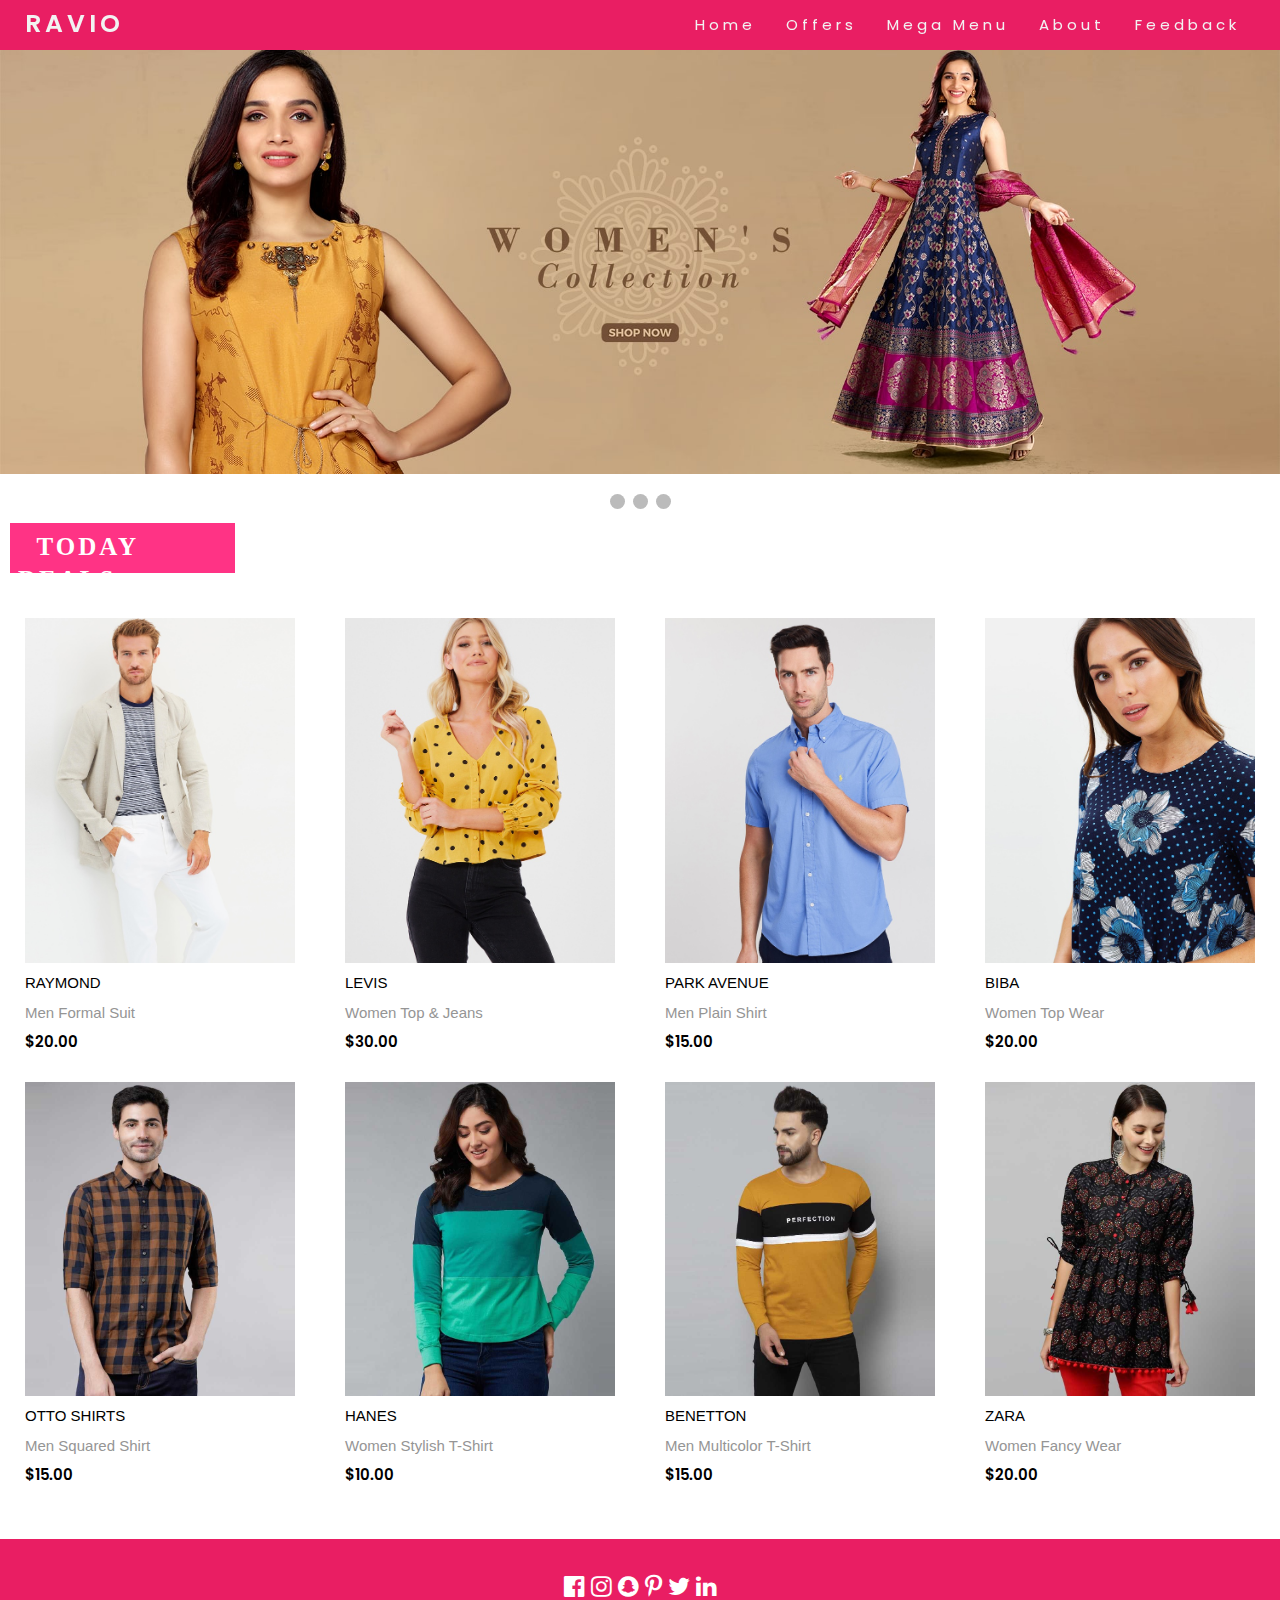
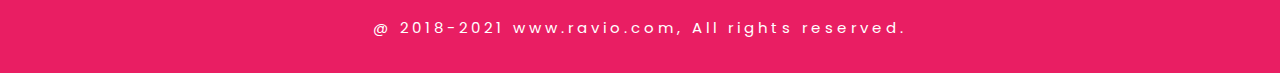
==== index.html @ 4d3ca56c "Add files via upload" ====
<!DOCTYPE html>
<html lang="en">
<head>
<meta charset="UTF-8">
<meta name="viewport" content="width=device-width, initial-scale=1.0">
<link rel="stylesheet" href="https://www.w3schools.com/w3css/4/w3.css">
<link rel="stylesheet" href="https://cdnjs.cloudflare.com/ajax/libs/font-awesome/5.15.3/css/all.min.css"/>
<link rel="stylesheet" href="https://fonts.googleapis.com/css?family=Roboto">
<link rel="stylesheet" href="https://fonts.googleapis.com/css?family=Montserrat">
<link rel="stylesheet" href="https://cdnjs.cloudflare.com/ajax/libs/font-awesome/4.7.0/css/font-awesome.min.css"> 
<link rel="stylesheet" href="https://cdnjs.cloudflare.com/ajax/libs/font-awesome/4.7.0/css/font-awesome.min.css">
<link rel="stylesheet" href="sty.css">
<link rel="stylesheet" type="text/css" href="nav.css">
<link rel="stylesheet" type="text/css" href="style.css">

<style>
.deals{
font-weight:600;
font-family:Calibri;
color:white;
background:#ff3385;
width:225px;
height:50px;
margin-left:10px;
padding:8px;
font-size:25px;
letter-spacing:3px;
}
</style>

</head>
<body>
  <nav class="w3-pink">
    <div class="wrapper">
      <div class="logo"><a class="w3-wide" href="#">RAVIO</a></div>
      <input type="radio" name="slider" id="menu-btn">
      <input type="radio" name="slider" id="close-btn">
      <ul class="nav-links">
        <label for="close-btn" style="color:#ff1a75;" class="btn close-btn"><i class="fas fa-times"></i></label>
        <li><a class="w3-wide" href="#">Home</a></li>
        <li>
          <a href="#" class="desktop-item w3-wide">Offers</a>
          <input type="checkbox" id="showDrop">
          <label for="showDrop" style="font-size:18px;color:#ff3385;" class="mobile-item w3-wide">Offers</label>
          <ul class="drop-menu">
            <li><a href="#">Kids Sheos 50%</a></li>
            <li><a href="#">Men T-Shirt 25%</a> </li>
            <li><a href="#">Women Tops 35%</a></li>
            <li><a href="#">Cosmetic Kid 50%</a></li>
          </ul>
        </li>
        <li>
          <a href="#" class="desktop-item w3-wide">Mega Menu</a>
          <input type="checkbox" id="showMega">
          <label for="showMega" style="font-size:18px;color:#ff3385;" class="mobile-item w3-wide">Mega Menu</label>
          <div class="mega-box">
            <div class="content">
              <div class="row">
               <img src="Images/shop.jpg" alt="">
              </div>
              <div class="row">
                <header>Men Fashion</header>
                <ul class="mega-links">
                  <li><a href="#">T-Shirt</a></li>
                  <li><a href="#">Causal Shirt</a></li>
                  <li><a href="#">Formal Shirt</a></li>
                  <li><a href="#">Jeans & Shorts</a></li>
                </ul>
              </div>
              <div class="row">
                <header>Women Fashion</header>
                <ul class="mega-links">
                  <li><a href="#">Top Wear</a></li>
                  <li><a href="#">Kurtas & Suits</a></li>
                  <li><a href="#">Sarees</a></li>
                  <li><a href="#">Jeans & Leggings</a></li>
                </ul>
              </div>
              <div class="row">
                <header>Kids</header>
                <ul class="mega-links">
                  <li><a href="#">Dresses</a></li>
                  <li><a href="#">Foot Wear</a></li>
                  <li><a href="#">Bags</a></li>
                  <li><a href="#">Eye Glass</a></li>
                </ul>
              </div>
            </div>
          </div>
        </li>
 <li><a class="w3-wide" href="#">About</a></li>        
<li><a class="w3-wide" href="#">Feedback</a></li>
      </ul>
      <label for="menu-btn" class="btn menu-btn"><i class="fas fa-bars"></i></label>
    </div>
  </nav>
<br><br>
<!-- Pictrue Section (Sildshow) -->
    <div class="mySlides w3-display-container w3-center">
    <img src="Images/ban1.jpg" style="width:100%">
  </div>
  <div class="mySlides w3-display-container w3-center">
    <img src="Images/ban2.jpg" style="width:100%">
  </div>
  <div class="mySlides w3-display-container w3-center">
    <img src="Images/ban3.jpg" style="width:100%">
    </div>
<br>
<div style="text-align:center">
  <span class="dot"></span> 
  <span class="dot"></span> 
  <span class="dot"></span> 
</div>

<h3 class="deals">&nbsp;&nbsp;TODAY DEALS</h3><br>
<div class="row text-center no-gutters" style="overflow:hidden;">
  <div class="column">
    <div class="card">
   
        <img src="Images/img-1.jpg" style="width:100%;">
<h4>RAYMOND</h4>
  <h5 style="color:#959595;">Men Formal Suit</h5>
        <p style="font-weight:550;">$20.00</p>
      
    </div>
  </div>

  <div class="column">
    <div class="card">
   
        <img src="Images/img-3.jpg" style="width:100%;">
<h4>LEVIS</h4>
  <h5 style="color:#959595;">Women Top & Jeans</h5>
<p style="font-weight:550;">$30.00</p>
    </div>
  </div>
  
  <div class="column">
    <div class="card">

        <img src="Images/img-7.jpg" style="width:100%;"> 
<h4>PARK AVENUE</h4>
<h5 style="color:#959595;">Men Plain Shirt</h5>
<p style="font-weight:550;">$15.00</p>
      
    </div>
  </div>
  
  <div class="column">
    <div class="card">

        <img src="Images/img-6.jpg" style="width:100%;">  
<h4>BIBA</h4>
<h5 style="color:#959595;">Women Top Wear</h5>
<p style="font-weight:550;">$20.00</p>
      
    </div>
  </div>


<div class="column">
    <div class="card">
   
        <img src="Images/new-4.jpg" style="width:100%;">
<h4>OTTO SHIRTS</h4>
  <h5 style="color:#959595;">Men Squared Shirt</h5>
       <p style="font-weight:550;">$15.00</p>
      
    </div>
  </div>


<div class="column">
    <div class="card">
   
        <img src="Images/new-8.jpg" style="width:100%;">
<h4>HANES</h4>
  <h5 style="color:#959595;">Women Stylish T-Shirt</h5>
        <p style="font-weight:550;">$10.00</p>
      
    </div>
  </div>

 <div class="column">
    <div class="card">
   
        <img src="Images/new-3.jpg" style="width:100%;">
<h4>BENETTON</h4>
  <h5 style="color:#959595;">Men Multicolor T-Shirt</h5>
<p style="font-weight:550;">$15.00</p>
      
    </div>
  </div>

<div class="column">
    <div class="card">
   
        <img src="Images/new-6.jpg" style="width:100%;">
<h4>ZARA</h4>
  <h5 style="color:#959595;">Women Fancy Wear</h5>
 <p style="font-weight:550;">$20.00</p>      
    </div>
  </div>
</div>

    
<br><br>
<!-- Footer -->
<footer style="bottom:0;" class="w3-center w3-pink w3-padding-16">
   	<div class="w3-xlarge w3-section"> 
    		<i class="fa fa-facebook-official w3-hover-opacity"></i>
    		<i class="fa fa-instagram w3-hover-opacity"></i>
    		<i class="fa fa-snapchat w3-hover-opacity"></i>
    		<i class="fa fa-pinterest-p w3-hover-opacity"></i>
    		<i class="fa fa-twitter w3-hover-opacity"></i>
    		<i class="fa fa-linkedin w3-hover-opacity"></i>
  	</div>
<p class="w3-wide">@ 2018-2021 <a href="#" style="text-decoration:none;color:white;" target="_blank" class="w3-hover-text-white">www.ravio.com, All rights reserved.</a></p>
<br>   
</footer>

<script src="script.js"></script>


</body>
</html>
---- nav.css ----
@import url('https://fonts.googleapis.com/css2?family=Poppins:wght@200;300;400;500;600;700&display=swap');
*{
  margin: 0;
  padding: 0;
  box-sizing: border-box;
  font-family: 'Poppins', sans-serif;
}
nav{
  position: fixed;
  z-index: 99;
  width: 100%;  
  background:#ff3385;
}
nav .wrapper{
  position: relative;
  max-width: 1300px;
  padding: 0px 25px;
  height:50px;
  line-height: 100px;
  margin: auto;
  display: flex;
  align-items: center;
  justify-content: space-between;
}
.wrapper .logo a{
  color: #f2f2f2;
  font-size: 25px;
  font-weight: 600;
  text-decoration: none;
}
.wrapper .nav-links{
  display: inline-flex;
}
.nav-links li{
  list-style:none;
}
.nav-links li a{
  color: #f2f2f2;
  text-decoration: none;
  font-size: 15px;
  font-weight: 400;
  padding: 9px 15px;
  border-radius:0px;
  transition: all 0.3s ease;
}
.nav-links li a:hover{
  font-weight:600;
}
.nav-links .mobile-item{
  display: none;
}
.nav-links .drop-menu{
  position: absolute;
  background:white;
  width: 180px;
  line-height: 45px;
  top: 85px;
  opacity: 0;
  visibility: hidden;
  box-shadow: 0 6px 10px rgba(0,0,0,0.15);
}
.nav-links li:hover .drop-menu,
.nav-links li:hover .mega-box{
  transition: all 0.3s ease;
  top: 70px;
  opacity: 1;
  visibility: visible;
}
.drop-menu li a{
  width: 100%;
  display: block;
  padding: 0px 20px;
  font-size:15px;
  font-weight:400; 
  color:#4d4d4d;  
  border-radius: 0px;
}
.drop-menu li a:hover{
color:black;
font-weight:600;
}
.mega-box{
  position: absolute;
  left: 0;
  width: 100%;
  padding: 0 30px;
  top: 85px;
  font-size:15px;  
  opacity: 0;
  visibility: hidden;
}
.mega-box .content{
  background:white;
  padding: 25px 20px;
  display: flex;
  width: 100%;
  justify-content: space-between;
  box-shadow: 0 6px 10px rgba(0,0,0,0.15);
}
.mega-box .content .row{
  width: calc(25% - 30px);
  line-height: 45px;
}
.content .row img{
  width: 100%;
  height: 100%;
  object-fit: cover;
}
.content .row header{
  color:#ed0dd9;
  font-size: 20px;
  font-weight: 500;
}
.content .row .mega-links{
  margin-left: -40px;
  border-left: 1px solid rgba(255,255,255,0.09);
}
.row .mega-links li{
  padding: 0 20px;
}
.row .mega-links li a{
  padding: 0px;
  padding: 0 20px;
  color:#4d4d4d;
  font-size: 15px;
  display: block;
}
.row .mega-links li a:hover{
color:black;
font-weight:600;
}
.wrapper .btn{
  color: #fff;
  font-size: 20px;
  cursor: pointer;
  display: none;
}
.wrapper .btn.close-btn{
  position: absolute;
  right: 30px;
  top: 10px;
}

@media screen and (max-width: 970px) {
  .wrapper .btn{
    display: block;
  }
  .wrapper .nav-links{
    position: fixed;
    height: 100vh;
    width:80%;
    max-width:350px;
    top: 0;
    left: -100%;
    background:white;
    display: block;
    padding: 50px 10px;
    line-height: 50px;
    overflow-y: auto;
    box-shadow: 0px 15px 15px rgba(0,0,0,0.18);
    transition: all 0.3s ease;
  }
  /* custom scroll bar */
  ::-webkit-scrollbar {
    width:13px;
  }
  ::-webkit-scrollbar-track {
    background:white;
  }
  ::-webkit-scrollbar-thumb {
    background:grey;
  }
  #menu-btn:checked ~ .nav-links{
    left: 0%;
  }
  #menu-btn:checked ~ .btn.menu-btn{
    display: none;
  }
  #close-btn:checked ~ .btn.menu-btn{
    display: block;
  }
  .nav-links li{
    margin: 15px 10px;
  }
  .nav-links li a{
    padding: 0 20px;
    display: block;
    font-size:18px;
    color:#ff3385;
    font-weight:500;
  }
  .nav-links .drop-menu{
    position: static;
    opacity: 1;
    top: 65px;
    visibility: visible;
    padding-left: 20px;
    width: 100%;
    max-height: 0px;
    overflow: hidden;
    box-shadow: none;
    transition: all 0.3s ease;
  }
  #showDrop:checked ~ .drop-menu,
  #showMega:checked ~ .mega-box{
    max-height: 100%;
  }
  .nav-links .desktop-item{
    display: none;
  }
  .nav-links .mobile-item{
    display: block;
    color: #f2f2f2;
    font-size:18px;
    font-weight: 500;
    padding-left: 20px;
    cursor: pointer;
    border-radius: 5px;
    transition: all 0.3s ease;
  }
  .nav-links .mobile-item:hover{
    font-weight:600;
  }
  .drop-menu li{
    margin: 0;
  }
  .drop-menu li a{
    border-radius: 5px;
    color:#4d4d4d;
    font-size: 15px;
  }
  .mega-box{
    position: static;
    top: 65px;
    opacity: 1;
    visibility: visible;
    padding:0px 0px;
    max-height: 0px;
    overflow:hidden;
    transition: all 0.3s ease;
  }
  .mega-box .content{
    box-shadow: none;
    flex-direction: column;
    padding: 30px 30px 0 30px;
  }
  .mega-box .content .row{
    width: 100%;
    margin-bottom: 15px;
    border-top: 1px solid rgba(255,255,255,0.08);
  }
  .mega-box .content .row:nth-child(1),
  .mega-box .content .row:nth-child(2){
    border-top: 0px;
  }
  .content .row .mega-links{
    border-left: 0px;
    padding-left: 15px;
  }
  .row .mega-links li{
    margin: 0;
  }
  .content .row header{
    font-size: 19px;
  }
}
nav input{
  display: none;
}
---- style.css ----
body,h1,h2,h3,h4,h5,h6{font-family: "Raleway", sans-serif;font-size:15px;}

body, html {
  height: 100%;
  line-height: 1.3;
}

.dot {
  height: 15px;
  width: 15px;
  margin: 0 2px;
  background-color: #bbb;
  border-radius: 50%;
  display: inline-block;
  transition: background-color 0.6s ease;
}



/* Full height image header */
.bgimg-1 {
  background-position: center;
  background-size: cover;
  background-image: url("../w3images/mac.jpg");
  min-height: 100%;
}

.w3-bar .w3-button {
  padding: 16px;
}


//NEW

* {
  box-sizing: border-box;
}

body {
  font-family: Arial, Helvetica, sans-serif;
}

/* Float four columns side by side */
.column {
  float: left;
  width: 25%;
  padding: 0 10px;
}

/* Remove extra left and right margins, due to padding */
.row {margin: 0 0;}

/* Clear floats after the columns */
.row:after {
  content: "";
  display: table;
  clear: both;
}

/* Responsive columns */
@media screen and (max-width: 600px) {
  .column {
    width:50%;
    overflow:hidden;
    display: block;
    margin-bottom:5px;
  }
}

/* Style the counter cards */
.card {
  
  padding: 15px;
  text-align:left;
  color:black;
}

a:hover{
background-color:none;
text-decoration:none;
}
a:visited{
text-decoration:none;
}
a:active{text-decoration:none;}
a:link{text-decoration:none;}
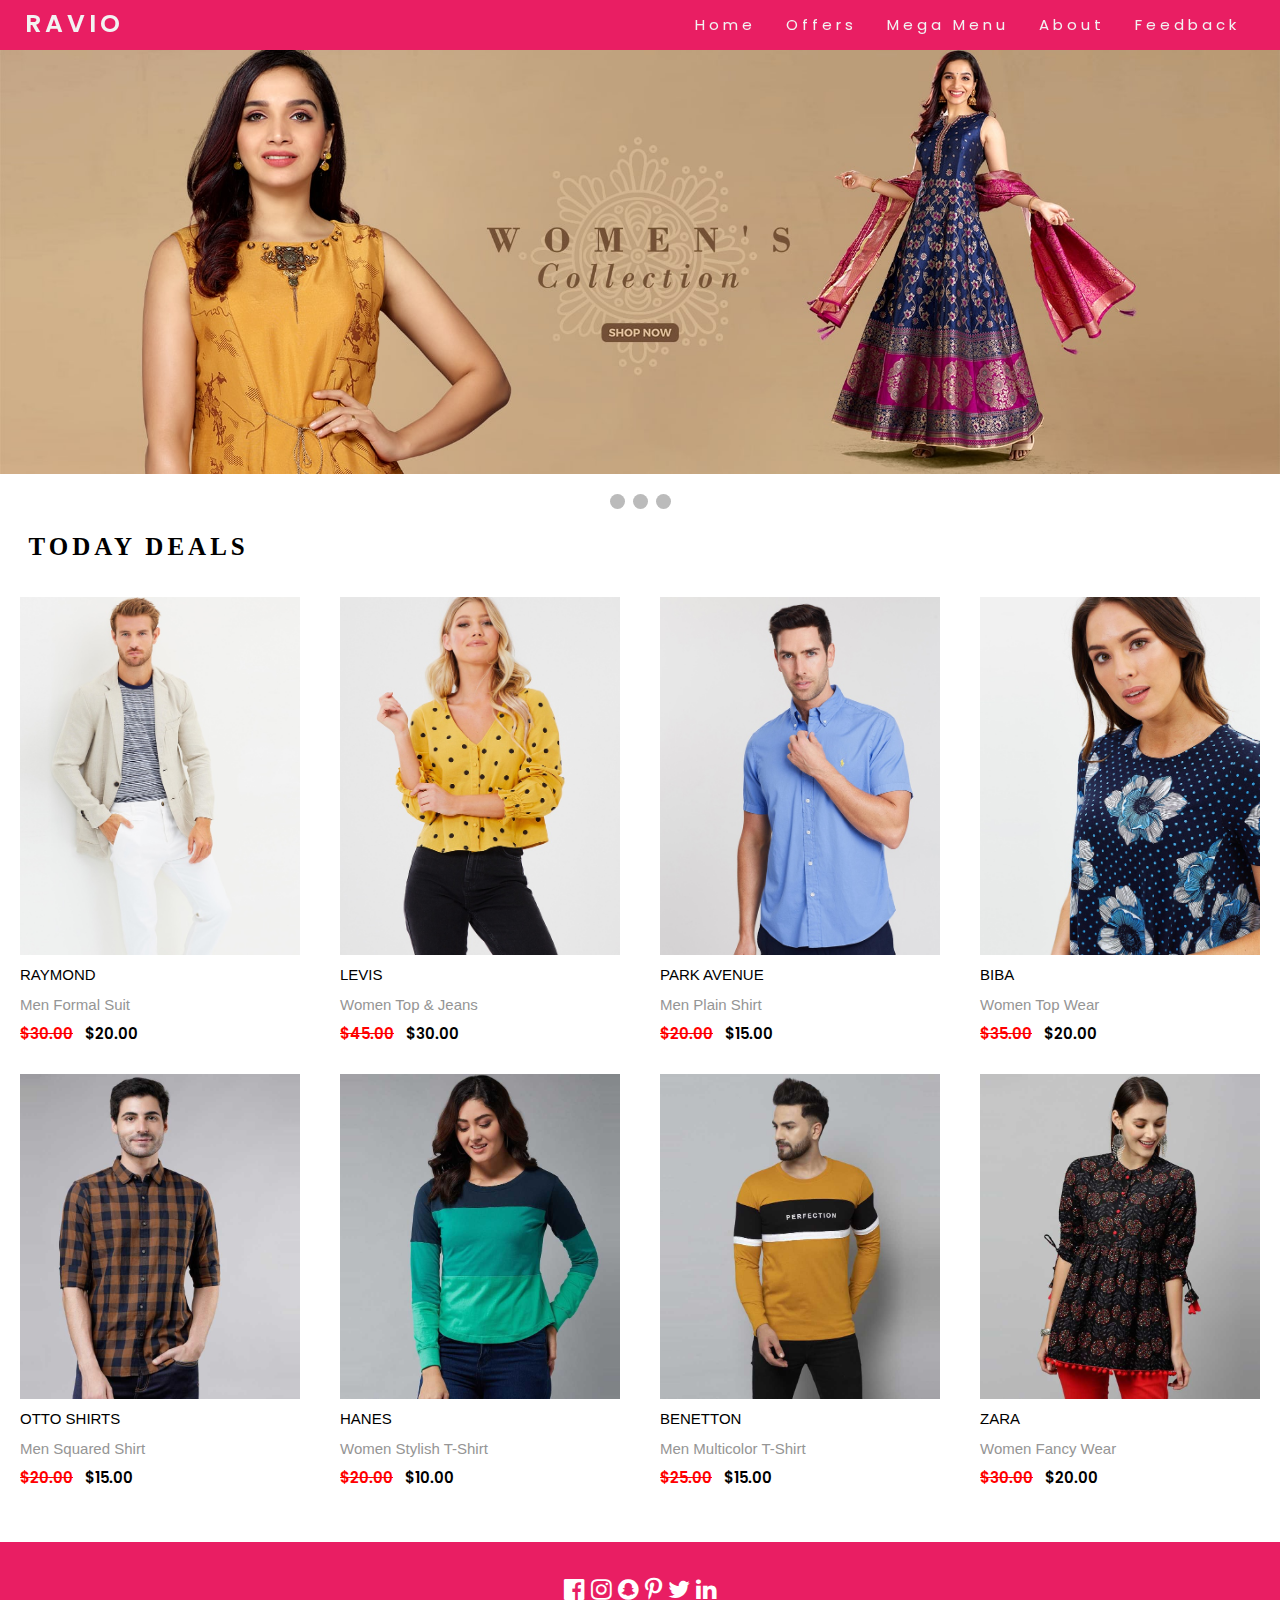
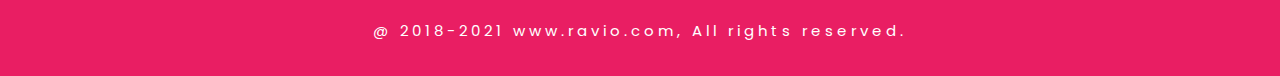
==== commit c551564b: "Update index.html" ====
--- a/index.html
+++ b/index.html
@@ -1,6 +1,6 @@
 <!DOCTYPE html>
 <html lang="en">
-<head>
+<head><title>RAVIO</title>
 <meta charset="UTF-8">
 <meta name="viewport" content="width=device-width, initial-scale=1.0">
 <link rel="stylesheet" href="https://www.w3schools.com/w3css/4/w3.css">
@@ -17,14 +17,24 @@
 .deals{
 font-weight:600;
 font-family:Calibri;
-color:white;
-background:#ff3385;
-width:225px;
-height:50px;
-margin-left:10px;
+color:black;
 padding:8px;
 font-size:25px;
-letter-spacing:3px;
+letter-spacing:4px;
+}
+.rate{
+color:red;
+text-decoration: line-through;
+}
+@media screen and (max-width: 600px) {
+.deals{
+font-weight:600;
+font-family:Calibri;
+color:black;
+padding:8px;
+font-size:18px;
+letter-spacing:4px;
+}
 }
 </style>
 
@@ -100,10 +110,10 @@
     <img src="Images/ban1.jpg" style="width:100%">
   </div>
   <div class="mySlides w3-display-container w3-center">
-    <img src="Images/ban2.jpg" style="width:100%">
+    <img src="Images/ban3.jpg" style="width:100%">
   </div>
   <div class="mySlides w3-display-container w3-center">
-    <img src="Images/ban3.jpg" style="width:100%">
+    <img src="Images/ban4.jpg" style="width:100%">
     </div>
 <br>
 <div style="text-align:center">
@@ -112,7 +122,7 @@
   <span class="dot"></span> 
 </div>
 
-<h3 class="deals">&nbsp;&nbsp;TODAY DEALS</h3><br>
+<h3 class="deals">&nbsp;&nbsp;TODAY DEALS</h3>
 <div class="row text-center no-gutters" style="overflow:hidden;">
   <div class="column">
     <div class="card">
@@ -120,7 +130,7 @@
         <img src="Images/img-1.jpg" style="width:100%;">
 <h4>RAYMOND</h4>
   <h5 style="color:#959595;">Men Formal Suit</h5>
-        <p style="font-weight:550;">$20.00</p>
+        <p style="font-weight:550;"><span class="rate">$30.00</span>&nbsp;&nbsp;&nbsp;$20.00</p>
       
     </div>
   </div>
@@ -131,7 +141,7 @@
         <img src="Images/img-3.jpg" style="width:100%;">
 <h4>LEVIS</h4>
   <h5 style="color:#959595;">Women Top & Jeans</h5>
-<p style="font-weight:550;">$30.00</p>
+<p style="font-weight:550;"><span class="rate">$45.00</span>&nbsp;&nbsp;&nbsp;$30.00</p>
     </div>
   </div>
   
@@ -141,7 +151,7 @@
         <img src="Images/img-7.jpg" style="width:100%;"> 
 <h4>PARK AVENUE</h4>
 <h5 style="color:#959595;">Men Plain Shirt</h5>
-<p style="font-weight:550;">$15.00</p>
+<p style="font-weight:550;"><span class="rate">$20.00</span>&nbsp;&nbsp;&nbsp;$15.00</p>
       
     </div>
   </div>
@@ -152,7 +162,7 @@
         <img src="Images/img-6.jpg" style="width:100%;">  
 <h4>BIBA</h4>
 <h5 style="color:#959595;">Women Top Wear</h5>
-<p style="font-weight:550;">$20.00</p>
+<p style="font-weight:550;"><span class="rate">$35.00</span>&nbsp;&nbsp;&nbsp;$20.00</p>
       
     </div>
   </div>
@@ -164,7 +174,7 @@
         <img src="Images/new-4.jpg" style="width:100%;">
 <h4>OTTO SHIRTS</h4>
   <h5 style="color:#959595;">Men Squared Shirt</h5>
-       <p style="font-weight:550;">$15.00</p>
+       <p style="font-weight:550;"><span class="rate">$20.00</span>&nbsp;&nbsp;&nbsp;$15.00</p>
       
     </div>
   </div>
@@ -176,7 +186,7 @@
         <img src="Images/new-8.jpg" style="width:100%;">
 <h4>HANES</h4>
   <h5 style="color:#959595;">Women Stylish T-Shirt</h5>
-        <p style="font-weight:550;">$10.00</p>
+        <p style="font-weight:550;"><span class="rate">$20.00</span>&nbsp;&nbsp;&nbsp;$10.00</p>
       
     </div>
   </div>
@@ -187,7 +197,7 @@
         <img src="Images/new-3.jpg" style="width:100%;">
 <h4>BENETTON</h4>
   <h5 style="color:#959595;">Men Multicolor T-Shirt</h5>
-<p style="font-weight:550;">$15.00</p>
+<p style="font-weight:550;"><span class="rate">$25.00</span>&nbsp;&nbsp;&nbsp;$15.00</p>
       
     </div>
   </div>
@@ -198,7 +208,7 @@
         <img src="Images/new-6.jpg" style="width:100%;">
 <h4>ZARA</h4>
   <h5 style="color:#959595;">Women Fancy Wear</h5>
- <p style="font-weight:550;">$20.00</p>      
+ <p style="font-weight:550;"><span class="rate">$30.00</span>&nbsp;&nbsp;&nbsp;$20.00</p>      
     </div>
   </div>
 </div>
--- a/style.css
+++ b/style.css
@@ -44,7 +44,7 @@
 .column {
   float: left;
   width: 25%;
-  padding: 0 10px;
+  padding: 0 5px;
 }
 
 /* Remove extra left and right margins, due to padding */
@@ -83,4 +83,4 @@
 text-decoration:none;
 }
 a:active{text-decoration:none;}
-a:link{text-decoration:none;}+a:link{text-decoration:none;}
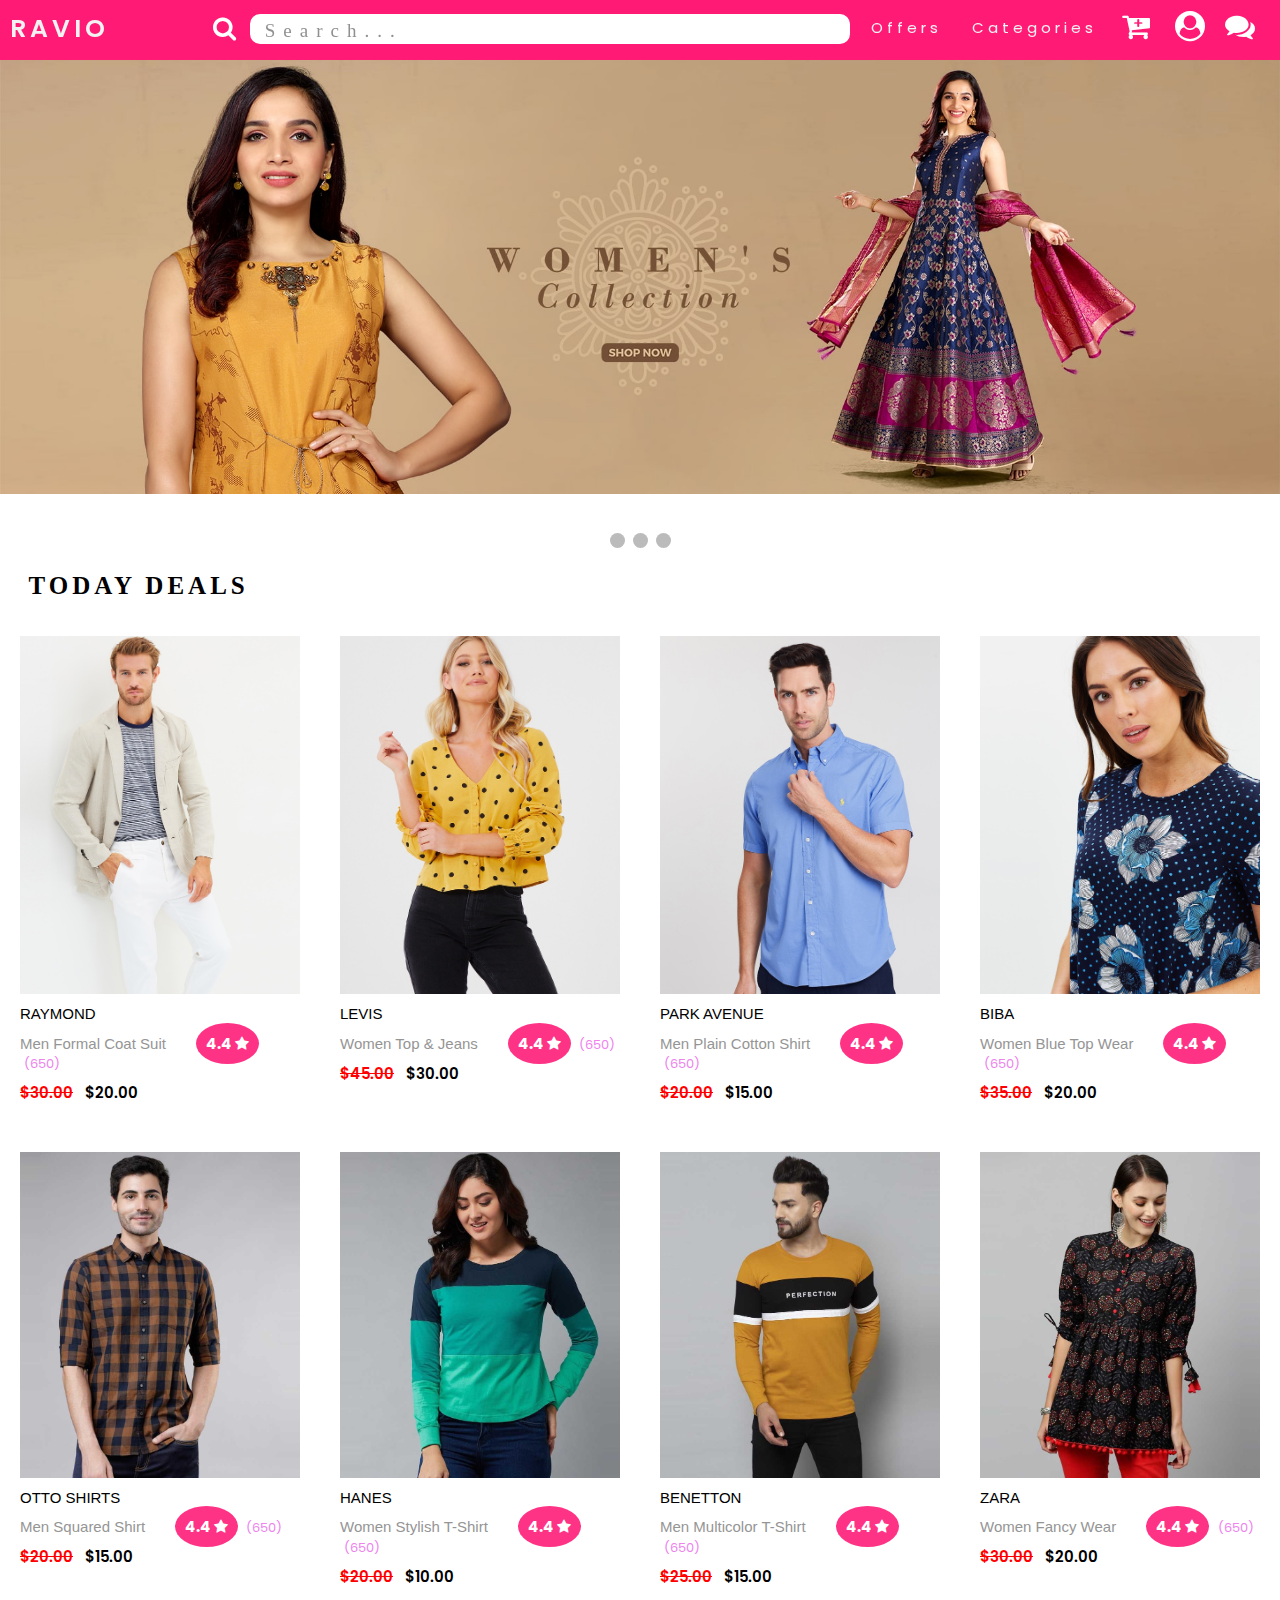
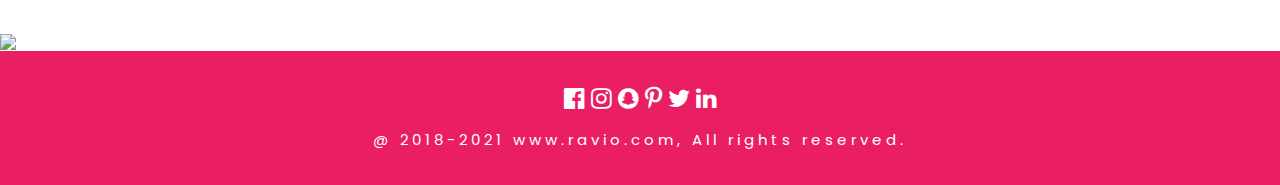
==== commit ab48fb7b: "Add files via upload" ====
--- a/index.html
+++ b/index.html
@@ -7,47 +7,35 @@
 <link rel="stylesheet" href="https://cdnjs.cloudflare.com/ajax/libs/font-awesome/5.15.3/css/all.min.css"/>
 <link rel="stylesheet" href="https://fonts.googleapis.com/css?family=Roboto">
 <link rel="stylesheet" href="https://fonts.googleapis.com/css?family=Montserrat">
-<link rel="stylesheet" href="https://cdnjs.cloudflare.com/ajax/libs/font-awesome/4.7.0/css/font-awesome.min.css"> 
+<link rel="stylesheet" href="https://cdnjs.cloudflare.com/ajax/libs/font-awesome/4.7.0/css/font-awesome.min.css">
 <link rel="stylesheet" href="https://cdnjs.cloudflare.com/ajax/libs/font-awesome/4.7.0/css/font-awesome.min.css">
 <link rel="stylesheet" href="sty.css">
 <link rel="stylesheet" type="text/css" href="nav.css">
+<link rel="stylesheet" type="text/css" href="search.css">
 <link rel="stylesheet" type="text/css" href="style.css">
-
-<style>
-.deals{
-font-weight:600;
-font-family:Calibri;
-color:black;
-padding:8px;
-font-size:25px;
-letter-spacing:4px;
-}
-.rate{
-color:red;
-text-decoration: line-through;
-}
-@media screen and (max-width: 600px) {
-.deals{
-font-weight:600;
-font-family:Calibri;
-color:black;
-padding:8px;
-font-size:18px;
-letter-spacing:4px;
-}
-}
-</style>
 
 </head>
 <body>
-  <nav class="w3-pink">
+  <nav>
     <div class="wrapper">
-      <div class="logo"><a class="w3-wide" href="#">RAVIO</a></div>
+      <div class="logo"><a class="w3-wide" href="#">RAVIO</a>
+
+
+<i class="fa fa-search w3-hide-small" style="font-size:25px;padding-top:33px;padding-right:10px;color:white;padding-left:100px;"></i>
+<input class="w3-hide-small" placeholder="&nbsp;Search..." type="text">
+      </div>
+
+
       <input type="radio" name="slider" id="menu-btn">
       <input type="radio" name="slider" id="close-btn">
+
       <ul class="nav-links">
         <label for="close-btn" style="color:#ff1a75;" class="btn close-btn"><i class="fas fa-times"></i></label>
-        <li><a class="w3-wide" href="#">Home</a></li>
+
+
+
+        <li><a class="w3-wide w3-hide-large" href="#">Home</a></li>
+
         <li>
           <a href="#" class="desktop-item w3-wide">Offers</a>
           <input type="checkbox" id="showDrop">
@@ -60,9 +48,9 @@
           </ul>
         </li>
         <li>
-          <a href="#" class="desktop-item w3-wide">Mega Menu</a>
+          <a href="#" class="desktop-item w3-wide">Categories</a>
           <input type="checkbox" id="showMega">
-          <label for="showMega" style="font-size:18px;color:#ff3385;" class="mobile-item w3-wide">Mega Menu</label>
+          <label for="showMega" style="font-size:18px;color:#ff3385;" class="mobile-item w3-wide">Categories</label>
           <div class="mega-box">
             <div class="content">
               <div class="row">
@@ -98,13 +86,14 @@
             </div>
           </div>
         </li>
- <li><a class="w3-wide" href="#">About</a></li>        
-<li><a class="w3-wide" href="#">Feedback</a></li>
+<li><i class="fa fa-cart-plus w3-hide-small" style="font-size:30px;padding-top:33px;color:white;padding-right:20px;padding-left:10px;"></i></li>
+<li><i class="fa fa-user-circle w3-hide-small" style="font-size:30px;padding-top:33px;color:white;padding-right:15px;padding-left:5px;"></i></li>
+<li><i class="fa fa-comments w3-hide-small" style="font-size:30px;padding-top:33px;color:white;padding-right:15px;padding-left:5px;"></i></li>
       </ul>
       <label for="menu-btn" class="btn menu-btn"><i class="fas fa-bars"></i></label>
     </div>
   </nav>
-<br><br>
+<br><br><br>
 <!-- Pictrue Section (Sildshow) -->
     <div class="mySlides w3-display-container w3-center">
     <img src="Images/ban1.jpg" style="width:100%">
@@ -115,109 +104,127 @@
   <div class="mySlides w3-display-container w3-center">
     <img src="Images/ban4.jpg" style="width:100%">
     </div>
-<br>
+<br><br>
 <div style="text-align:center">
-  <span class="dot"></span> 
-  <span class="dot"></span> 
-  <span class="dot"></span> 
+  <span class="dot"></span>
+  <span class="dot"></span>
+  <span class="dot"></span>
 </div>
 
 <h3 class="deals">&nbsp;&nbsp;TODAY DEALS</h3>
 <div class="row text-center no-gutters" style="overflow:hidden;">
   <div class="column">
     <div class="card">
-   
+
         <img src="Images/img-1.jpg" style="width:100%;">
 <h4>RAYMOND</h4>
-  <h5 style="color:#959595;">Men Formal Suit</h5>
+  <h5 style="color:#959595;">Men Formal Coat Suit<span class="pink">4.4&nbsp;<i class="fa fa-star"></i></span>
+    &nbsp;<span class="rev">(650)</span></h5>
         <p style="font-weight:550;"><span class="rate">$30.00</span>&nbsp;&nbsp;&nbsp;$20.00</p>
-      
-    </div>
-  </div>
-
-  <div class="column">
-    <div class="card">
-   
+
+    </div>
+  </div>
+
+  <div class="column">
+    <div class="card">
+
         <img src="Images/img-3.jpg" style="width:100%;">
 <h4>LEVIS</h4>
-  <h5 style="color:#959595;">Women Top & Jeans</h5>
+  <h5 style="color:#959595;">Women Top & Jeans<span class="pink">4.4&nbsp;<i class="fa fa-star"></i></span>
+    &nbsp;<span class="rev">(650)</span></h5>
 <p style="font-weight:550;"><span class="rate">$45.00</span>&nbsp;&nbsp;&nbsp;$30.00</p>
     </div>
   </div>
-  
-  <div class="column">
-    <div class="card">
-
-        <img src="Images/img-7.jpg" style="width:100%;"> 
+
+  <div class="column">
+    <div class="card">
+
+        <img src="Images/img-7.jpg" style="width:100%;">
 <h4>PARK AVENUE</h4>
-<h5 style="color:#959595;">Men Plain Shirt</h5>
+<h5 style="color:#959595;">Men Plain Cotton Shirt<span class="pink">4.4&nbsp;<i class="fa fa-star"></i></span>
+  &nbsp;<span class="rev">(650)</span></h5>
 <p style="font-weight:550;"><span class="rate">$20.00</span>&nbsp;&nbsp;&nbsp;$15.00</p>
-      
-    </div>
-  </div>
-  
-  <div class="column">
-    <div class="card">
-
-        <img src="Images/img-6.jpg" style="width:100%;">  
+
+    </div>
+  </div>
+
+  <div class="column">
+    <div class="card">
+
+        <img src="Images/img-6.jpg" style="width:100%;">
 <h4>BIBA</h4>
-<h5 style="color:#959595;">Women Top Wear</h5>
+<h5 style="color:#959595;">Women Blue Top Wear<span class="pink">4.4&nbsp;<i class="fa fa-star"></i></span>
+  &nbsp;<span class="rev">(650)</span></h5>
 <p style="font-weight:550;"><span class="rate">$35.00</span>&nbsp;&nbsp;&nbsp;$20.00</p>
-      
-    </div>
-  </div>
-
+
+    </div>
+<br>
+  </div>
 
 <div class="column">
     <div class="card">
-   
+
         <img src="Images/new-4.jpg" style="width:100%;">
 <h4>OTTO SHIRTS</h4>
-  <h5 style="color:#959595;">Men Squared Shirt</h5>
+  <h5 style="color:#959595;">Men Squared Shirt<span class="pink">4.4&nbsp;<i class="fa fa-star"></i></span>
+    &nbsp;<span class="rev">(650)</span></h5>
        <p style="font-weight:550;"><span class="rate">$20.00</span>&nbsp;&nbsp;&nbsp;$15.00</p>
-      
+
     </div>
   </div>
 
 
 <div class="column">
     <div class="card">
-   
+
         <img src="Images/new-8.jpg" style="width:100%;">
 <h4>HANES</h4>
-  <h5 style="color:#959595;">Women Stylish T-Shirt</h5>
+  <h5 style="color:#959595;">Women Stylish T-Shirt<span class="pink">4.4&nbsp;<i class="fa fa-star"></i></span>
+    &nbsp;<span class="rev">(650)</span></h5>
         <p style="font-weight:550;"><span class="rate">$20.00</span>&nbsp;&nbsp;&nbsp;$10.00</p>
-      
+
     </div>
   </div>
 
  <div class="column">
     <div class="card">
-   
+
         <img src="Images/new-3.jpg" style="width:100%;">
 <h4>BENETTON</h4>
-  <h5 style="color:#959595;">Men Multicolor T-Shirt</h5>
+  <h5 style="color:#959595;">Men Multicolor T-Shirt<span class="pink">4.4&nbsp;<i class="fa fa-star"></i></span>
+    &nbsp;<span class="rev">(650)</span></h5>
 <p style="font-weight:550;"><span class="rate">$25.00</span>&nbsp;&nbsp;&nbsp;$15.00</p>
-      
+
     </div>
   </div>
 
 <div class="column">
     <div class="card">
-   
+
         <img src="Images/new-6.jpg" style="width:100%;">
 <h4>ZARA</h4>
-  <h5 style="color:#959595;">Women Fancy Wear</h5>
- <p style="font-weight:550;"><span class="rate">$30.00</span>&nbsp;&nbsp;&nbsp;$20.00</p>      
-    </div>
-  </div>
+  <h5 style="color:#959595;">Women Fancy Wear<span class="pink">4.4&nbsp;<i class="fa fa-star"></i></span>
+    &nbsp;<span class="rev">(650)</span></h5>
+ <p style="font-weight:550;"><span class="rate">$30.00</span>&nbsp;&nbsp;&nbsp;$20.00</p>
+    </div>
+  </div>
+
+  <div class="column">
+      <div class="card">
+
+
+      </div>
+    </div>
+
 </div>
 
-    
-<br><br>
+<br>
+<img src="Others/ban 4.jpg" width="100%">
+
+
 <!-- Footer -->
-<footer style="bottom:0;" class="w3-center w3-pink w3-padding-16">
-   	<div class="w3-xlarge w3-section"> 
+<footer style="bottom:0;background:#ff1a75;" class="w3-center w3-pink  w3-padding-16">
+   	<div class="w3-xlarge w3-section">
     		<i class="fa fa-facebook-official w3-hover-opacity"></i>
     		<i class="fa fa-instagram w3-hover-opacity"></i>
     		<i class="fa fa-snapchat w3-hover-opacity"></i>
@@ -226,7 +233,7 @@
     		<i class="fa fa-linkedin w3-hover-opacity"></i>
   	</div>
 <p class="w3-wide">@ 2018-2021 <a href="#" style="text-decoration:none;color:white;" target="_blank" class="w3-hover-text-white">www.ravio.com, All rights reserved.</a></p>
-<br>   
+<br>
 </footer>
 
 <script src="script.js"></script>
--- a/nav.css
+++ b/nav.css
@@ -8,14 +8,14 @@
 nav{
   position: fixed;
   z-index: 99;
-  width: 100%;  
-  background:#ff3385;
+  width: 100%;
+  background:#ff1a75;
 }
 nav .wrapper{
   position: relative;
   max-width: 1300px;
-  padding: 0px 25px;
-  height:50px;
+  padding: 0px 10px;
+  height:60px;
   line-height: 100px;
   margin: auto;
   display: flex;
@@ -71,8 +71,8 @@
   display: block;
   padding: 0px 20px;
   font-size:15px;
-  font-weight:400; 
-  color:#4d4d4d;  
+  font-weight:400;
+  color:#4d4d4d;
   border-radius: 0px;
 }
 .drop-menu li a:hover{
@@ -85,7 +85,7 @@
   width: 100%;
   padding: 0 30px;
   top: 85px;
-  font-size:15px;  
+  font-size:15px;
   opacity: 0;
   visibility: hidden;
 }
@@ -142,6 +142,11 @@
 }
 
 @media screen and (max-width: 970px) {
+
+  nav .wrapper{
+    padding: 0px 40px;
+  }
+
   .wrapper .btn{
     display: block;
   }
@@ -264,8 +269,42 @@
     font-size: 19px;
   }
 }
-nav input{
-  display: none;
-}
-
-
+nav input[type=radio],input[type=checkbox]{
+  display:none;
+}
+nav input[type=text]{
+  display:;
+}
+
+input[type=text]{
+  height:30px;
+  width:600px;
+  border:2px solid white;
+  border-radius:10px;
+  padding-top: 5px;
+}
+
+input[type=text]:hover{
+  height:30px;
+  width:600px;
+  border:2px solid white;
+  border-radius:10px;
+  padding-top: 5px;
+}
+input[type=text]:focus{
+  height:30px;
+  width:600px;
+  border-color: white;
+  outline: none !important;
+  padding: auto;
+  border:2px solid white;
+  border-radius:10px;
+  padding-top: 5px;
+}
+
+::placeholder {
+  letter-spacing:8px;
+  font-family:calibri;
+  font-size:19px;
+  opacity: 0.8;
+}
--- a/style.css
+++ b/style.css
@@ -28,6 +28,8 @@
 .w3-bar .w3-button {
   padding: 16px;
 }
+
+
 
 
 //NEW
@@ -69,10 +71,12 @@
 
 /* Style the counter cards */
 .card {
-  
   padding: 15px;
   text-align:left;
   color:black;
+}
+.card:hover {
+  box-shadow: 0 8px 16px 0 rgba(0,0,0,0.2);
 }
 
 a:hover{
@@ -84,3 +88,60 @@
 }
 a:active{text-decoration:none;}
 a:link{text-decoration:none;}
+
+
+.deals{
+font-weight:600;
+font-family:Calibri;
+color:black;
+padding:8px;
+font-size:25px;
+letter-spacing:4px;
+}
+.rate{
+color:red;
+text-decoration: line-through;
+}
+
+.pink{
+  width:50px;
+  background-color:#ff3385;
+  margin-left:30px;
+  font-weight: bold;
+  color:white;
+  padding:10px;
+  border-radius: 100%;
+}
+.rev{
+  color:violet;
+  font-size: 13px;
+
+}
+
+@media screen and (max-width: 600px) {
+.deals{
+font-weight:600;
+font-family:Calibri;
+color:black;
+padding:8px;
+font-size:18px;
+letter-spacing:4px;
+}
+
+.pink{
+  width:40px;
+  background-color:#ff3385;
+  margin-left:60px;
+  font-weight: bold;
+  color:white;
+  padding:5px;
+  display: none;
+  border-radius: 100%;
+}
+.rev{
+  color:violet;
+  font-size: 13px;
+  display: none;
+}
+
+}
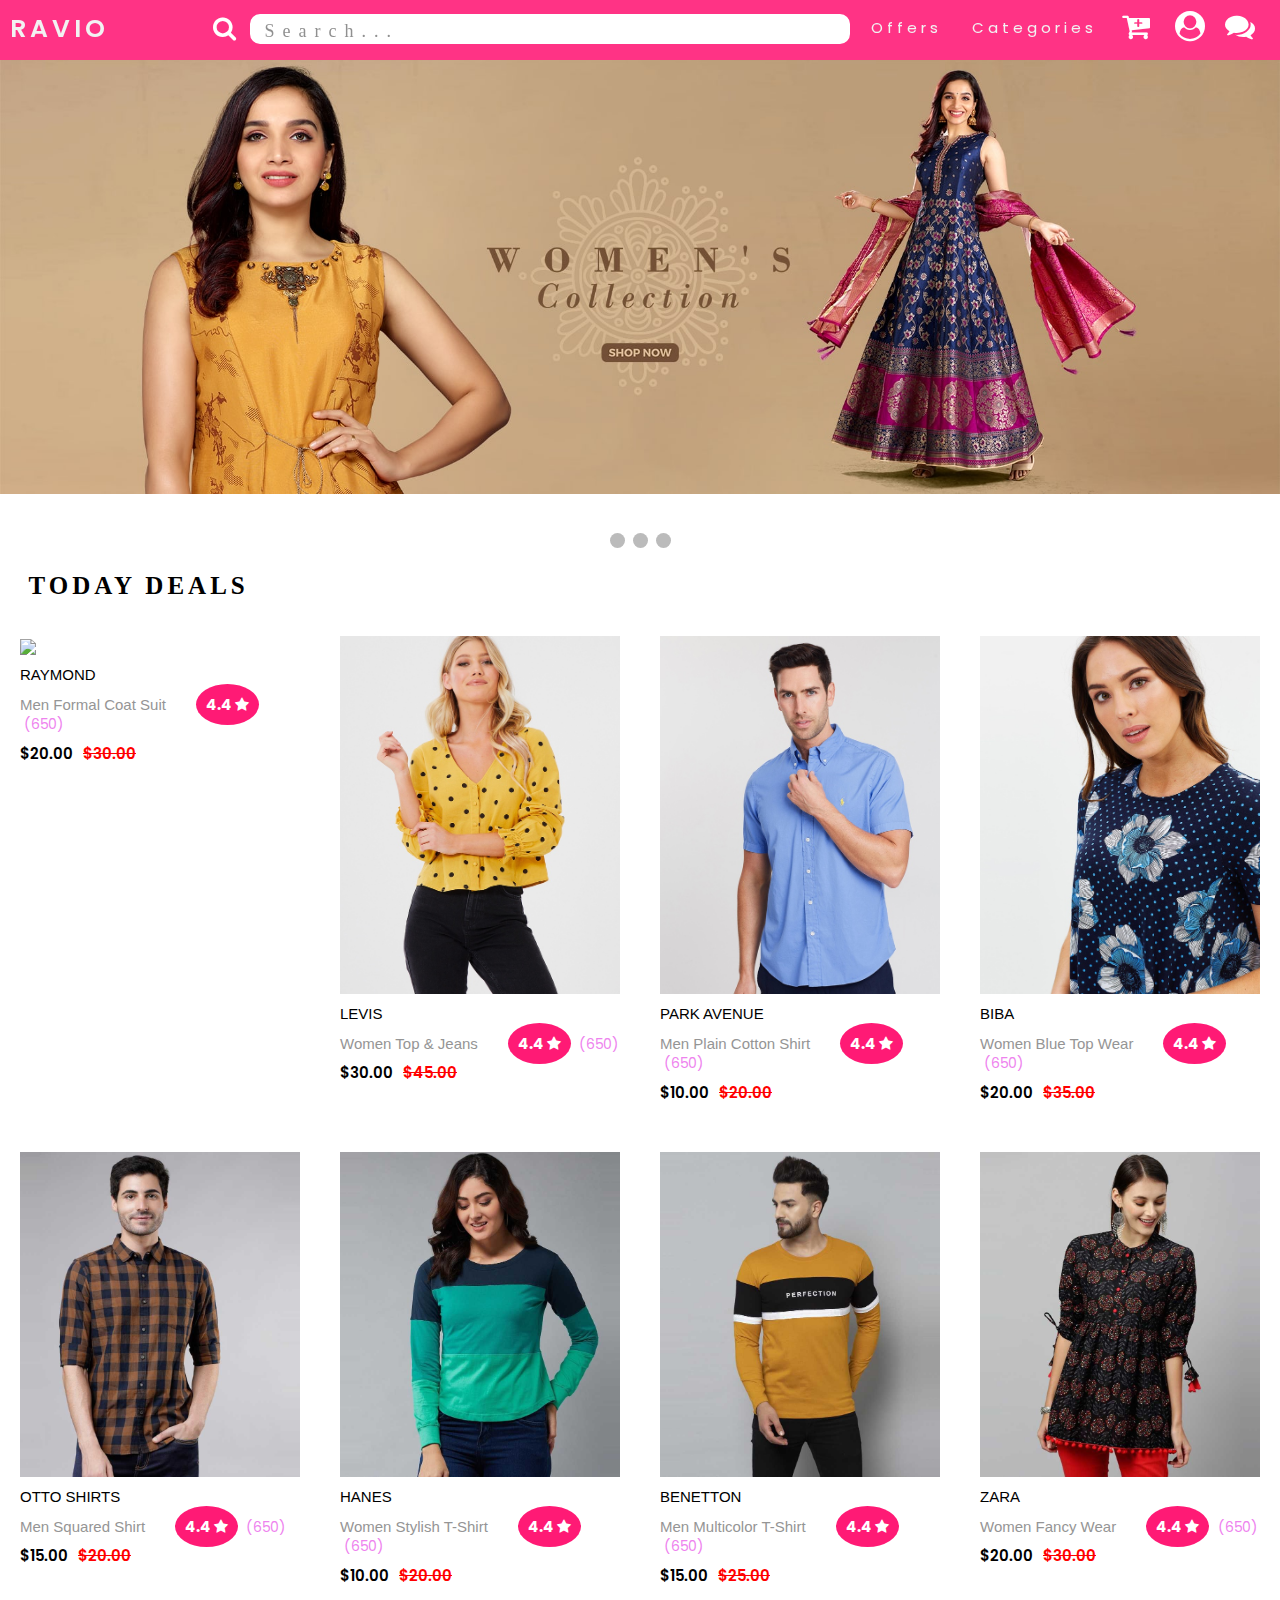
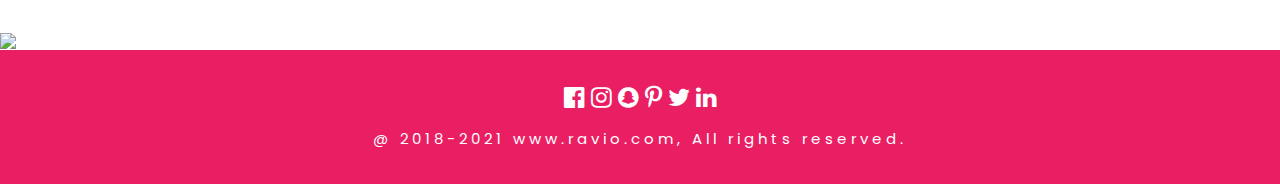
==== commit 591010ee: "Add files via upload" ====
--- a/index.html
+++ b/index.html
@@ -94,7 +94,8 @@
     </div>
   </nav>
 <br><br><br>
-<!-- Pictrue Section (Sildshow) -->
+
+<!-- Pictrue Sildshow -->
     <div class="mySlides w3-display-container w3-center">
     <img src="Images/ban1.jpg" style="width:100%">
   </div>
@@ -112,104 +113,106 @@
 </div>
 
 <h3 class="deals">&nbsp;&nbsp;TODAY DEALS</h3>
-<div class="row text-center no-gutters" style="overflow:hidden;">
-  <div class="column">
-    <div class="card">
-
-        <img src="Images/img-1.jpg" style="width:100%;">
+
+
+<div class="c-row text-center no-gutters" style="overflow:hidden;">
+  <div class="c-column">
+    <div class="card">
+<a href="page1.html">
+        <img src="Images/CLO-1.jpg" style="width:100%;"></a>
 <h4>RAYMOND</h4>
-  <h5 style="color:#959595;">Men Formal Coat Suit<span class="pink">4.4&nbsp;<i class="fa fa-star"></i></span>
-    &nbsp;<span class="rev">(650)</span></h5>
-        <p style="font-weight:550;"><span class="rate">$30.00</span>&nbsp;&nbsp;&nbsp;$20.00</p>
-
-    </div>
-  </div>
-
-  <div class="column">
+  <h5 style="color:#959595;">Men Formal Coat Suit<span class="rev">4.4&nbsp;<i class="fa fa-star"></i></span>
+    &nbsp;<span class="rev-mem">(650)</span></h5>
+        <p style="font-weight:550;">$20.00<span class="stkrate">$30.00</span></p>
+
+    </div>
+  </div>
+
+  <div class="c-column">
     <div class="card">
 
         <img src="Images/img-3.jpg" style="width:100%;">
 <h4>LEVIS</h4>
-  <h5 style="color:#959595;">Women Top & Jeans<span class="pink">4.4&nbsp;<i class="fa fa-star"></i></span>
-    &nbsp;<span class="rev">(650)</span></h5>
-<p style="font-weight:550;"><span class="rate">$45.00</span>&nbsp;&nbsp;&nbsp;$30.00</p>
-    </div>
-  </div>
-
-  <div class="column">
+  <h5 style="color:#959595;">Women Top & Jeans<span class="rev">4.4&nbsp;<i class="fa fa-star"></i></span>
+    &nbsp;<span class="rev-mem">(650)</span></h5>
+<p style="font-weight:550;">$30.00<span class="stkrate">$45.00</span></p>
+    </div>
+  </div>
+
+  <div class="c-column">
     <div class="card">
 
         <img src="Images/img-7.jpg" style="width:100%;">
 <h4>PARK AVENUE</h4>
-<h5 style="color:#959595;">Men Plain Cotton Shirt<span class="pink">4.4&nbsp;<i class="fa fa-star"></i></span>
-  &nbsp;<span class="rev">(650)</span></h5>
-<p style="font-weight:550;"><span class="rate">$20.00</span>&nbsp;&nbsp;&nbsp;$15.00</p>
-
-    </div>
-  </div>
-
-  <div class="column">
+<h5 style="color:#959595;">Men Plain Cotton Shirt<span class="rev">4.4&nbsp;<i class="fa fa-star"></i></span>
+  &nbsp;<span class="rev-mem">(650)</span></h5>
+<p style="font-weight:550;">$10.00<span class="stkrate">$20.00</span></p>
+
+    </div>
+  </div>
+
+  <div class="c-column">
     <div class="card">
 
         <img src="Images/img-6.jpg" style="width:100%;">
 <h4>BIBA</h4>
-<h5 style="color:#959595;">Women Blue Top Wear<span class="pink">4.4&nbsp;<i class="fa fa-star"></i></span>
-  &nbsp;<span class="rev">(650)</span></h5>
-<p style="font-weight:550;"><span class="rate">$35.00</span>&nbsp;&nbsp;&nbsp;$20.00</p>
+<h5 style="color:#959595;">Women Blue Top Wear<span class="rev">4.4&nbsp;<i class="fa fa-star"></i></span>
+  &nbsp;<span class="rev-mem">(650)</span></h5>
+<p style="font-weight:550;">$20.00<span class="stkrate">$35.00</span></p>
 
     </div>
 <br>
   </div>
 
-<div class="column">
+<div class="c-column">
     <div class="card">
 
         <img src="Images/new-4.jpg" style="width:100%;">
 <h4>OTTO SHIRTS</h4>
-  <h5 style="color:#959595;">Men Squared Shirt<span class="pink">4.4&nbsp;<i class="fa fa-star"></i></span>
-    &nbsp;<span class="rev">(650)</span></h5>
-       <p style="font-weight:550;"><span class="rate">$20.00</span>&nbsp;&nbsp;&nbsp;$15.00</p>
-
-    </div>
-  </div>
-
-
-<div class="column">
+  <h5 style="color:#959595;">Men Squared Shirt<span class="rev">4.4&nbsp;<i class="fa fa-star"></i></span>
+    &nbsp;<span class="rev-mem">(650)</span></h5>
+       <p style="font-weight:550;">$15.00<span class="stkrate">$20.00</span></p>
+
+    </div>
+  </div>
+
+
+<div class="c-column">
     <div class="card">
 
         <img src="Images/new-8.jpg" style="width:100%;">
 <h4>HANES</h4>
-  <h5 style="color:#959595;">Women Stylish T-Shirt<span class="pink">4.4&nbsp;<i class="fa fa-star"></i></span>
-    &nbsp;<span class="rev">(650)</span></h5>
-        <p style="font-weight:550;"><span class="rate">$20.00</span>&nbsp;&nbsp;&nbsp;$10.00</p>
-
-    </div>
-  </div>
-
- <div class="column">
+  <h5 style="color:#959595;">Women Stylish T-Shirt<span class="rev">4.4&nbsp;<i class="fa fa-star"></i></span>
+    &nbsp;<span class="rev-mem">(650)</span></h5>
+        <p style="font-weight:550;">$10.00<span class="stkrate">$20.00</span></p>
+
+    </div>
+  </div>
+
+ <div class="c-column">
     <div class="card">
 
         <img src="Images/new-3.jpg" style="width:100%;">
 <h4>BENETTON</h4>
-  <h5 style="color:#959595;">Men Multicolor T-Shirt<span class="pink">4.4&nbsp;<i class="fa fa-star"></i></span>
-    &nbsp;<span class="rev">(650)</span></h5>
-<p style="font-weight:550;"><span class="rate">$25.00</span>&nbsp;&nbsp;&nbsp;$15.00</p>
-
-    </div>
-  </div>
-
-<div class="column">
+  <h5 style="color:#959595;">Men Multicolor T-Shirt<span class="rev">4.4&nbsp;<i class="fa fa-star"></i></span>
+    &nbsp;<span class="rev-mem">(650)</span></h5>
+<p style="font-weight:550;">$15.00<span class="stkrate">$25.00</span></p>
+
+    </div>
+  </div>
+
+<div class="c-column">
     <div class="card">
 
         <img src="Images/new-6.jpg" style="width:100%;">
 <h4>ZARA</h4>
-  <h5 style="color:#959595;">Women Fancy Wear<span class="pink">4.4&nbsp;<i class="fa fa-star"></i></span>
-    &nbsp;<span class="rev">(650)</span></h5>
- <p style="font-weight:550;"><span class="rate">$30.00</span>&nbsp;&nbsp;&nbsp;$20.00</p>
-    </div>
-  </div>
-
-  <div class="column">
+  <h5 style="color:#959595;">Women Fancy Wear<span class="rev">4.4&nbsp;<i class="fa fa-star"></i></span>
+    &nbsp;<span class="rev-mem">(650)</span></h5>
+ <p style="font-weight:550;">$20.00<span class="stkrate">$30.00</span></p>
+    </div>
+  </div>
+
+  <div class="c-column">
       <div class="card">
 
 
@@ -219,8 +222,7 @@
 </div>
 
 <br>
-<img src="Others/ban 4.jpg" width="100%">
-
+<img src="Images/foot.jpg" width="100%">
 
 <!-- Footer -->
 <footer style="bottom:0;background:#ff1a75;" class="w3-center w3-pink  w3-padding-16">
--- a/nav.css
+++ b/nav.css
@@ -1,3 +1,6 @@
+
+/*Navigation*/
+
 @import url('https://fonts.googleapis.com/css2?family=Poppins:wght@200;300;400;500;600;700&display=swap');
 *{
   margin: 0;
@@ -9,7 +12,7 @@
   position: fixed;
   z-index: 99;
   width: 100%;
-  background:#ff1a75;
+  background:#ff3385;
 }
 nav .wrapper{
   position: relative;
@@ -140,6 +143,48 @@
   right: 30px;
   top: 10px;
 }
+
+nav input[type=radio],input[type=checkbox]{
+  display:none;
+}
+nav input[type=text]{
+  display:;
+}
+
+input[type=text]{
+  height:30px;
+  width:600px;
+  border:2px solid white;
+  border-radius:10px;
+  padding-top: 5px;
+}
+
+input[type=text]:hover{
+  height:30px;
+  width:600px;
+  border:2px solid white;
+  border-radius:10px;
+  padding-top: 5px;
+}
+input[type=text]:focus{
+  height:30px;
+  width:600px;
+  border-color: white;
+  outline: none !important;
+  padding: auto;
+  border:2px solid white;
+  border-radius:10px;
+  padding-top: 5px;
+}
+
+::placeholder {
+  letter-spacing:8px;
+  font-family:calibri;
+  font-size:18px;
+  opacity: 0.8;
+}
+
+/*Navigation on moblie screen*/
 
 @media screen and (max-width: 970px) {
 
@@ -269,42 +314,3 @@
     font-size: 19px;
   }
 }
-nav input[type=radio],input[type=checkbox]{
-  display:none;
-}
-nav input[type=text]{
-  display:;
-}
-
-input[type=text]{
-  height:30px;
-  width:600px;
-  border:2px solid white;
-  border-radius:10px;
-  padding-top: 5px;
-}
-
-input[type=text]:hover{
-  height:30px;
-  width:600px;
-  border:2px solid white;
-  border-radius:10px;
-  padding-top: 5px;
-}
-input[type=text]:focus{
-  height:30px;
-  width:600px;
-  border-color: white;
-  outline: none !important;
-  padding: auto;
-  border:2px solid white;
-  border-radius:10px;
-  padding-top: 5px;
-}
-
-::placeholder {
-  letter-spacing:8px;
-  font-family:calibri;
-  font-size:19px;
-  opacity: 0.8;
-}
--- a/style.css
+++ b/style.css
@@ -4,6 +4,18 @@
   height: 100%;
   line-height: 1.3;
 }
+
+.deals {
+font-weight:600;
+font-family:Calibri;
+color:black;
+padding:8px;
+font-size:25px;
+letter-spacing:4px;
+}
+
+
+/*SlideShow Dot*/
 
 .dot {
   height: 15px;
@@ -16,60 +28,26 @@
 }
 
 
-
-/* Full height image header */
-.bgimg-1 {
-  background-position: center;
-  background-size: cover;
-  background-image: url("../w3images/mac.jpg");
-  min-height: 100%;
-}
-
-.w3-bar .w3-button {
-  padding: 16px;
-}
-
-
-
-
-//NEW
+/* Card Section*/
 
 * {
   box-sizing: border-box;
 }
 
-body {
-  font-family: Arial, Helvetica, sans-serif;
+.c-row {margin: 0 0;}
+
+.c-row:after {
+  content: "";
+  display: table;
+  clear: both;
 }
 
-/* Float four columns side by side */
-.column {
+.c-column {
   float: left;
   width: 25%;
   padding: 0 5px;
 }
 
-/* Remove extra left and right margins, due to padding */
-.row {margin: 0 0;}
-
-/* Clear floats after the columns */
-.row:after {
-  content: "";
-  display: table;
-  clear: both;
-}
-
-/* Responsive columns */
-@media screen and (max-width: 600px) {
-  .column {
-    width:50%;
-    overflow:hidden;
-    display: block;
-    margin-bottom:5px;
-  }
-}
-
-/* Style the counter cards */
 .card {
   padding: 15px;
   text-align:left;
@@ -79,47 +57,54 @@
   box-shadow: 0 8px 16px 0 rgba(0,0,0,0.2);
 }
 
-a:hover{
+a:hover {
 background-color:none;
 text-decoration:none;
 }
-a:visited{
+
+a:visited {
 text-decoration:none;
 }
-a:active{text-decoration:none;}
-a:link{text-decoration:none;}
 
+a:active {text-decoration:none;}
 
-.deals{
-font-weight:600;
-font-family:Calibri;
-color:black;
-padding:8px;
-font-size:25px;
-letter-spacing:4px;
+a:link {text-decoration:none;}
+
+@media screen and (max-width: 600px) {
+  .c-column {
+    width:50%;
+    margin-left: 0px;
+    overflow:hidden;
+    display: block;
+    margin-bottom:5px;
+  }
+
 }
-.rate{
+
+/*Cart Content*/
+
+.stkrate {
 color:red;
+margin-left: 10px;
 text-decoration: line-through;
 }
 
-.pink{
+.rev {
   width:50px;
-  background-color:#ff3385;
+  background-color:#ff1a75;
   margin-left:30px;
   font-weight: bold;
   color:white;
   padding:10px;
   border-radius: 100%;
 }
-.rev{
+.rev-mem {
   color:violet;
-  font-size: 13px;
-
+  font-size: 14px;
 }
 
 @media screen and (max-width: 600px) {
-.deals{
+.deals {
 font-weight:600;
 font-family:Calibri;
 color:black;
@@ -128,7 +113,7 @@
 letter-spacing:4px;
 }
 
-.pink{
+.rev {
   width:40px;
   background-color:#ff3385;
   margin-left:60px;
@@ -138,10 +123,9 @@
   display: none;
   border-radius: 100%;
 }
-.rev{
+.rev-mem {
   color:violet;
   font-size: 13px;
   display: none;
+     }
 }
-
-}
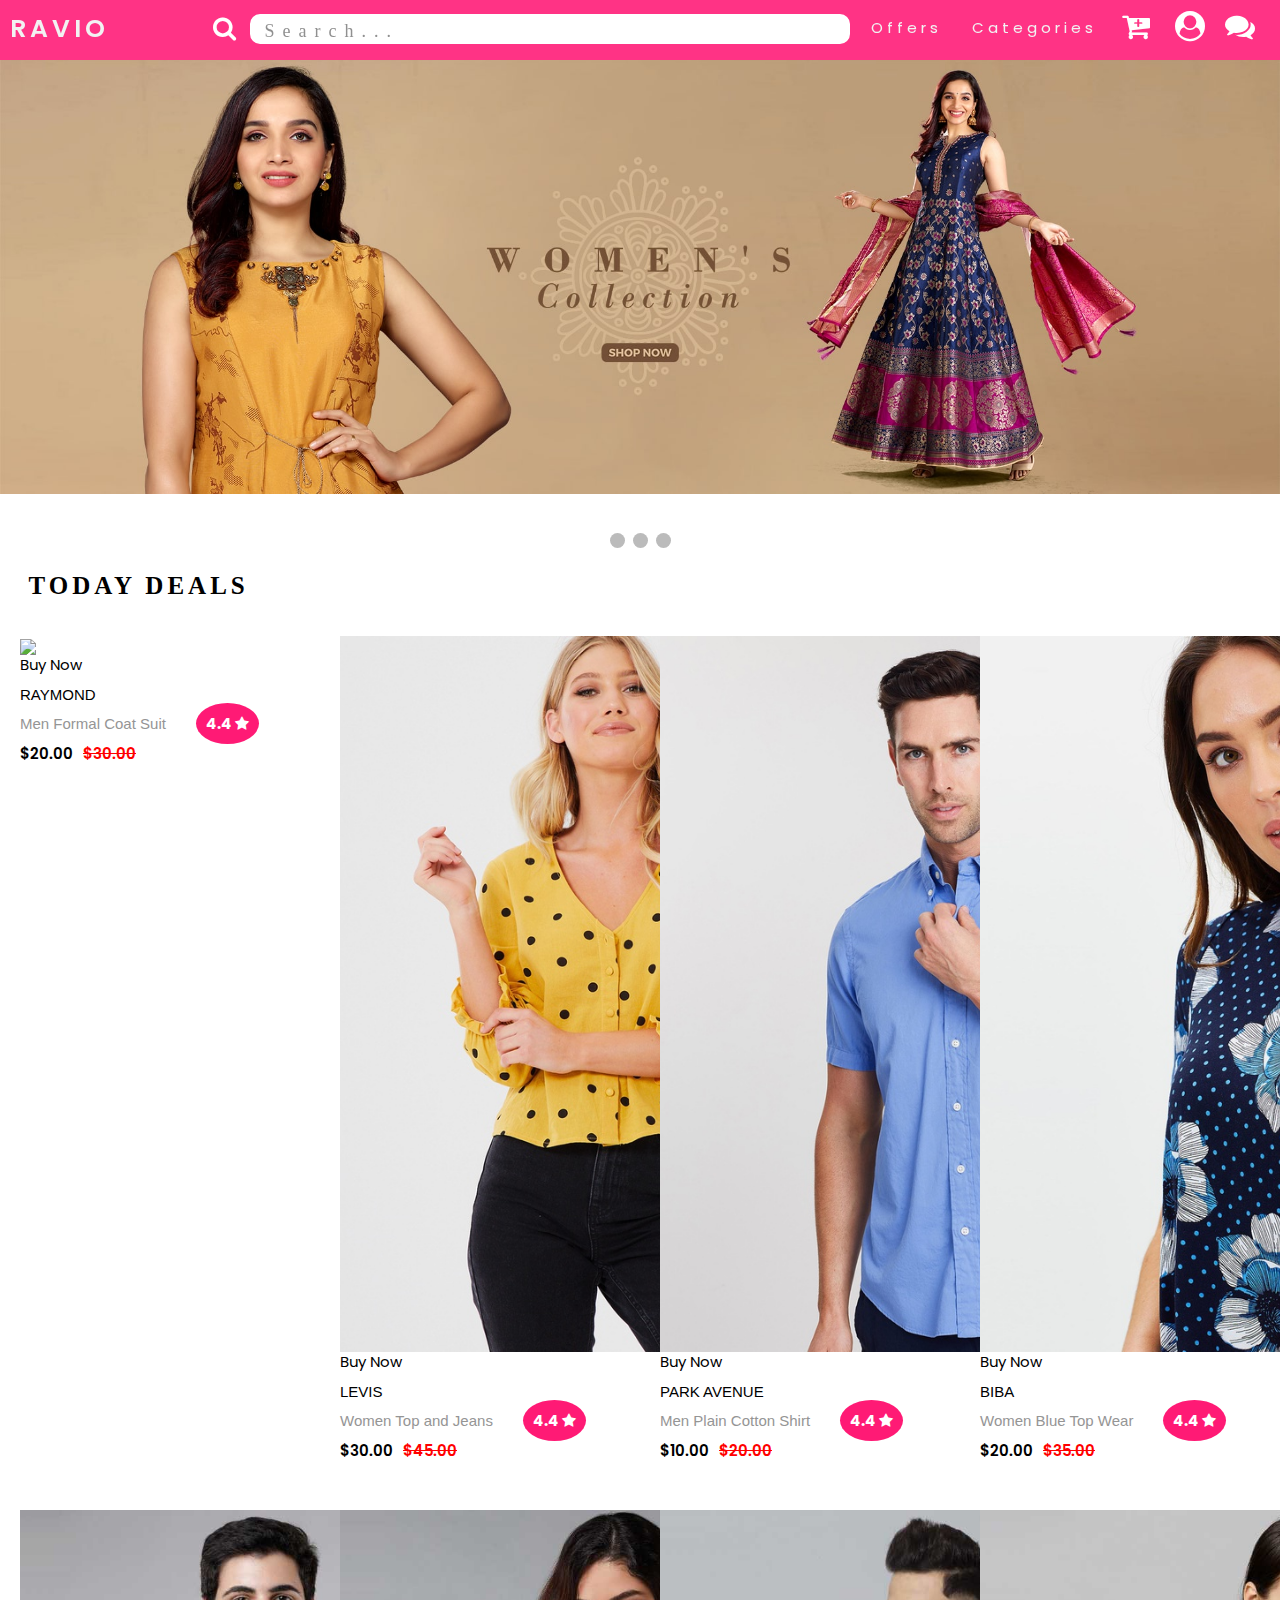
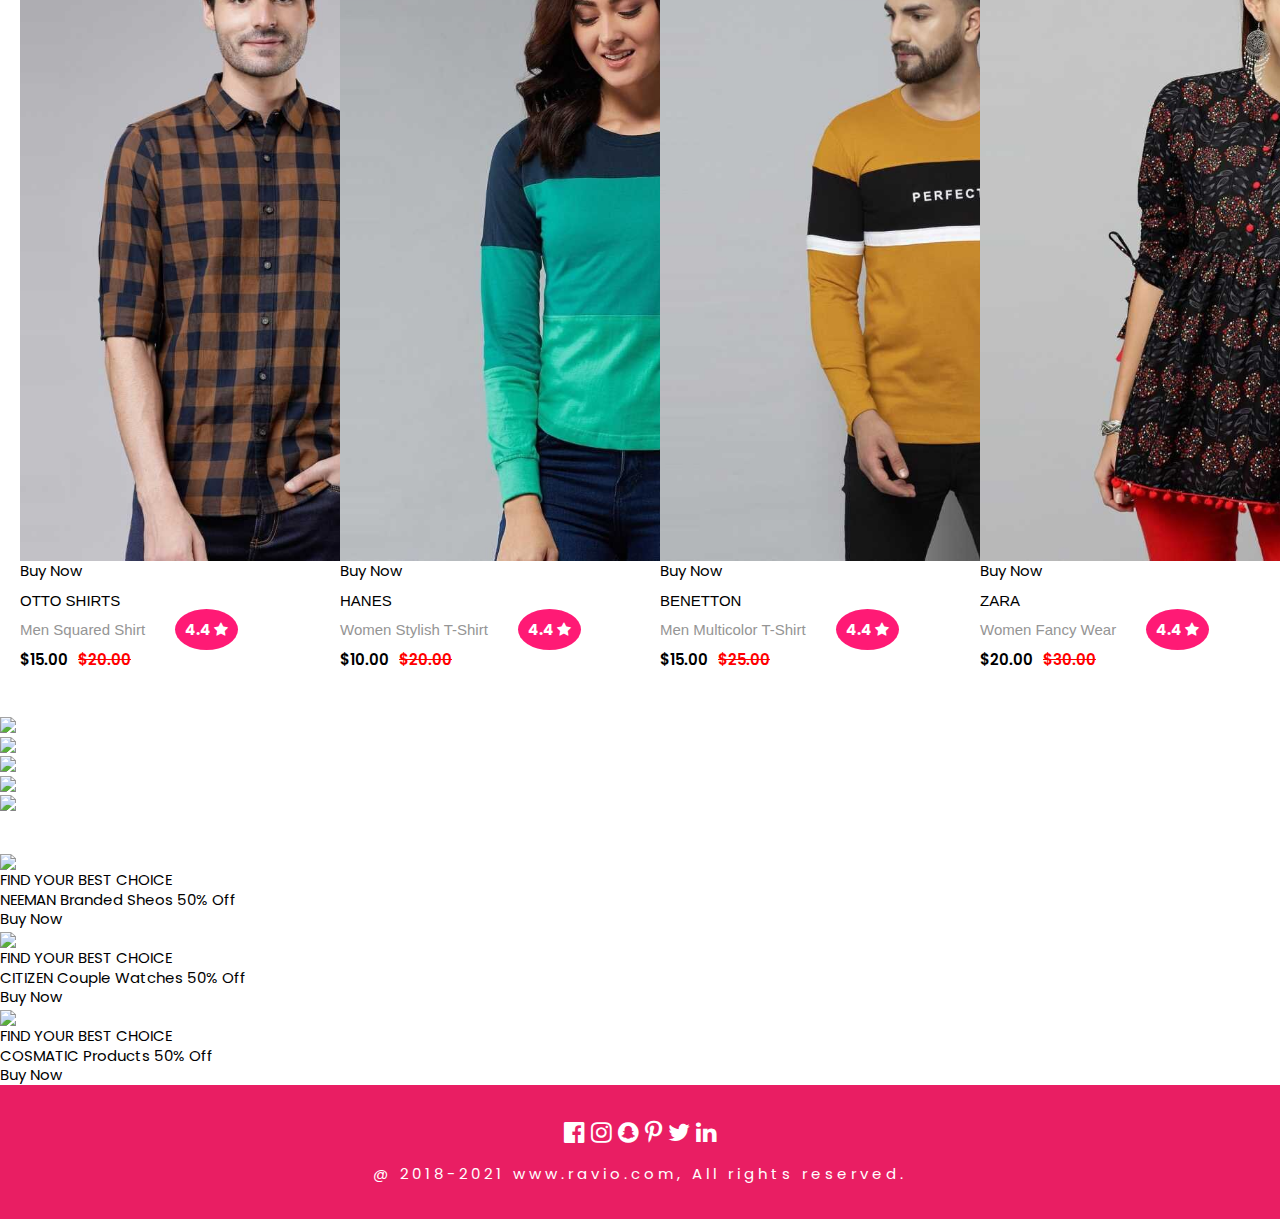
==== commit b1f7f316: "Update index.html" ====
--- a/index.html
+++ b/index.html
@@ -11,8 +11,11 @@
 <link rel="stylesheet" href="https://cdnjs.cloudflare.com/ajax/libs/font-awesome/4.7.0/css/font-awesome.min.css">
 <link rel="stylesheet" href="sty.css">
 <link rel="stylesheet" type="text/css" href="nav.css">
+<link rel="stylesheet" type="text/css" href="brand.css">
 <link rel="stylesheet" type="text/css" href="search.css">
+<link rel="stylesheet" type="text/css" href="trio.css">
 <link rel="stylesheet" type="text/css" href="style.css">
+<link rel="stylesheet" type="text/css" href="buy.css">
 
 </head>
 <body>
@@ -77,7 +80,7 @@
               <div class="row">
                 <header>Kids</header>
                 <ul class="mega-links">
-                  <li><a href="#">Dresses</a></li>
+                  <li><a href="#">Dress</a></li>
                   <li><a href="#">Foot Wear</a></li>
                   <li><a href="#">Bags</a></li>
                   <li><a href="#">Eye Glass</a></li>
@@ -116,36 +119,46 @@
 
 
 <div class="c-row text-center no-gutters" style="overflow:hidden;">
-  <div class="c-column">
-    <div class="card">
-<a href="page1.html">
-        <img src="Images/CLO-1.jpg" style="width:100%;"></a>
+
+  <div class="c-column">
+    <div class="card">
+
+  <div class="buy-container">
+        <img src="Images/CLO-1.jpg" class="buy-image" style="width:200%;">
+        <div class="buy-middle">
+          <a href="page1.html"><div class="buy-text">Buy&nbsp;Now</div></a>
+        </div>
+      </div>
 <h4>RAYMOND</h4>
-  <h5 style="color:#959595;">Men Formal Coat Suit<span class="rev">4.4&nbsp;<i class="fa fa-star"></i></span>
-    &nbsp;<span class="rev-mem">(650)</span></h5>
+  <h5 style="color:#959595;">Men Formal Coat Suit<span class="rev">4.4&nbsp;<i class="fa fa-star"></i></span></h5>
         <p style="font-weight:550;">$20.00<span class="stkrate">$30.00</span></p>
-
-    </div>
-  </div>
-
-  <div class="c-column">
-    <div class="card">
-
-        <img src="Images/img-3.jpg" style="width:100%;">
+    </div>
+  </div>
+
+  <div class="c-column">
+    <div class="card">
+        <div class="buy-container">
+              <img src="Images/img-3.jpg" class="buy-image" style="width:200%;">
+              <div class="buy-middle">
+                <a href="#some"><div class="buy-text">Buy&nbsp;Now</div></a>
+              </div>
+            </div>
 <h4>LEVIS</h4>
-  <h5 style="color:#959595;">Women Top & Jeans<span class="rev">4.4&nbsp;<i class="fa fa-star"></i></span>
-    &nbsp;<span class="rev-mem">(650)</span></h5>
+  <h5 style="color:#959595;">Women Top and Jeans<span class="rev">4.4&nbsp;<i class="fa fa-star"></i></span></h5>
 <p style="font-weight:550;">$30.00<span class="stkrate">$45.00</span></p>
     </div>
   </div>
 
   <div class="c-column">
     <div class="card">
-
-        <img src="Images/img-7.jpg" style="width:100%;">
+      <div class="buy-container">
+            <img src="Images/img-7.jpg" class="buy-image" style="width:200%;">
+            <div class="buy-middle">
+              <a href="#some"><div class="buy-text">Buy&nbsp;Now</div></a>
+            </div>
+          </div>
 <h4>PARK AVENUE</h4>
-<h5 style="color:#959595;">Men Plain Cotton Shirt<span class="rev">4.4&nbsp;<i class="fa fa-star"></i></span>
-  &nbsp;<span class="rev-mem">(650)</span></h5>
+<h5 style="color:#959595;">Men Plain Cotton Shirt<span class="rev">4.4&nbsp;<i class="fa fa-star"></i></span></h5>
 <p style="font-weight:550;">$10.00<span class="stkrate">$20.00</span></p>
 
     </div>
@@ -153,24 +166,29 @@
 
   <div class="c-column">
     <div class="card">
-
-        <img src="Images/img-6.jpg" style="width:100%;">
-<h4>BIBA</h4>
-<h5 style="color:#959595;">Women Blue Top Wear<span class="rev">4.4&nbsp;<i class="fa fa-star"></i></span>
-  &nbsp;<span class="rev-mem">(650)</span></h5>
+      <div class="buy-container">
+            <img src="Images/img-6.jpg" class="buy-image" style="width:200%;">
+            <div class="buy-middle">
+              <a href="#some"><div class="buy-text">Buy&nbsp;Now</div></a>
+            </div>
+          </div>
+    <h4>BIBA</h4>
+<h5 style="color:#959595;">Women Blue Top Wear<span class="rev">4.4&nbsp;<i class="fa fa-star"></i></span></h5>
 <p style="font-weight:550;">$20.00<span class="stkrate">$35.00</span></p>
-
     </div>
 <br>
   </div>
 
 <div class="c-column">
     <div class="card">
-
-        <img src="Images/new-4.jpg" style="width:100%;">
+      <div class="buy-container">
+            <img src="Images/new-4.jpg" class="buy-image" style="width:200%;">
+            <div class="buy-middle">
+              <a href="#some"><div class="buy-text">Buy&nbsp;Now</div></a>
+            </div>
+          </div>
 <h4>OTTO SHIRTS</h4>
-  <h5 style="color:#959595;">Men Squared Shirt<span class="rev">4.4&nbsp;<i class="fa fa-star"></i></span>
-    &nbsp;<span class="rev-mem">(650)</span></h5>
+  <h5 style="color:#959595;">Men Squared Shirt<span class="rev">4.4&nbsp;<i class="fa fa-star"></i></span></h5>
        <p style="font-weight:550;">$15.00<span class="stkrate">$20.00</span></p>
 
     </div>
@@ -179,11 +197,14 @@
 
 <div class="c-column">
     <div class="card">
-
-        <img src="Images/new-8.jpg" style="width:100%;">
+      <div class="buy-container">
+            <img src="Images/new-8.jpg" class="buy-image" style="width:200%;">
+            <div class="buy-middle">
+              <a href="#some"><div class="buy-text">Buy&nbsp;Now</div></a>
+            </div>
+          </div>
 <h4>HANES</h4>
-  <h5 style="color:#959595;">Women Stylish T-Shirt<span class="rev">4.4&nbsp;<i class="fa fa-star"></i></span>
-    &nbsp;<span class="rev-mem">(650)</span></h5>
+  <h5 style="color:#959595;">Women Stylish T-Shirt<span class="rev">4.4&nbsp;<i class="fa fa-star"></i></span></h5>
         <p style="font-weight:550;">$10.00<span class="stkrate">$20.00</span></p>
 
     </div>
@@ -191,23 +212,28 @@
 
  <div class="c-column">
     <div class="card">
-
-        <img src="Images/new-3.jpg" style="width:100%;">
+      <div class="buy-container">
+            <img src="Images/new-3.jpg" class="buy-image" style="width:200%;">
+            <div class="buy-middle">
+              <a href="#some"><div class="buy-text">Buy&nbsp;Now</div></a>
+            </div>
+          </div>
 <h4>BENETTON</h4>
-  <h5 style="color:#959595;">Men Multicolor T-Shirt<span class="rev">4.4&nbsp;<i class="fa fa-star"></i></span>
-    &nbsp;<span class="rev-mem">(650)</span></h5>
+  <h5 style="color:#959595;">Men Multicolor T-Shirt<span class="rev">4.4&nbsp;<i class="fa fa-star"></i></span></h5>
 <p style="font-weight:550;">$15.00<span class="stkrate">$25.00</span></p>
-
     </div>
   </div>
 
 <div class="c-column">
     <div class="card">
-
-        <img src="Images/new-6.jpg" style="width:100%;">
+      <div class="buy-container">
+            <img src="Images/new-6.jpg" class="buy-image" style="width:200%;">
+            <div class="buy-middle">
+              <a href="#some"><div class="buy-text">Buy&nbsp;Now</div></a>
+            </div>
+          </div>
 <h4>ZARA</h4>
-  <h5 style="color:#959595;">Women Fancy Wear<span class="rev">4.4&nbsp;<i class="fa fa-star"></i></span>
-    &nbsp;<span class="rev-mem">(650)</span></h5>
+  <h5 style="color:#959595;">Women Fancy Wear<span class="rev">4.4&nbsp;<i class="fa fa-star"></i></span></h5>
  <p style="font-weight:550;">$20.00<span class="stkrate">$30.00</span></p>
     </div>
   </div>
@@ -221,8 +247,69 @@
 
 </div>
 
-<br>
-<img src="Images/foot.jpg" width="100%">
+
+<div class="brand-row">
+  <div class="brand-column">
+    <div class="brand-card">
+      <img src="Icons/icon-1.png" width="50%">
+    </div>
+    </div>
+
+    <div class="brand-column">
+      <div class="brand-card">
+        <img src="Icons/icon-2.png" width="50%">
+      </div>
+      </div>
+
+      <div class="brand-column">
+        <div class="brand-card">
+          <img src="Icons/icon-5.png" width="50%">
+        </div>
+        </div>
+
+        <div class="brand-column">
+          <div class="brand-card">
+            <img src="Icons/icon-4.png" width="50%">
+          </div>
+          </div>
+
+          <div class="brand-column">
+            <div class="brand-card">
+              <img src="Icons/icon-6.jpg" width="50%">
+            </div>
+            </div>
+    </div>
+<br><br>
+
+<div class="trio-row">
+  <div class="trio-column">
+    <div class="trio-container">
+    <img src="Images/trio-9.jpg" class="trio-image" style="width:200%;">
+    <div class="trio-centered">FIND&nbsp;YOUR&nbsp;BEST&nbsp;CHOICE</div>
+    <div class="trio-centered2">NEEMAN&nbsp;Branded&nbsp;Sheos&nbsp;50%&nbsp;Off</div>
+  <div class="trio-overlay">Buy&nbsp;Now</div>
+  </div>
+  </div>
+
+  <div class="trio-column" style="background-color:">
+    <div class="trio-container">
+    <img src="Images/trio-8.jpg" class="trio-image" style="width:200%;">
+    <div class="trio-centered">FIND&nbsp;YOUR&nbsp;BEST&nbsp;CHOICE</div>
+    <div class="trio-centered2">CITIZEN&nbsp;Couple&nbsp;Watches&nbsp;50%&nbsp;Off</div>
+  <div class="trio-overlay">Buy&nbsp;Now</div>
+  </div>
+  </div>
+
+  <div class="trio-column" style="background-color:">
+    <div class="trio-container">
+    <img src="Images/trio-7.jpg" class="trio-image" style="width:200%;">
+    <div class="trio-centered">FIND&nbsp;YOUR&nbsp;BEST&nbsp;CHOICE</div>
+    <div class="trio-centered2">COSMATIC&nbsp;Products&nbsp;50%&nbsp;Off</div>
+  <div class="trio-overlay">Buy&nbsp;Now</div>
+  </div>
+  </div>
+
+</div>
 
 <!-- Footer -->
 <footer style="bottom:0;background:#ff1a75;" class="w3-center w3-pink  w3-padding-16">
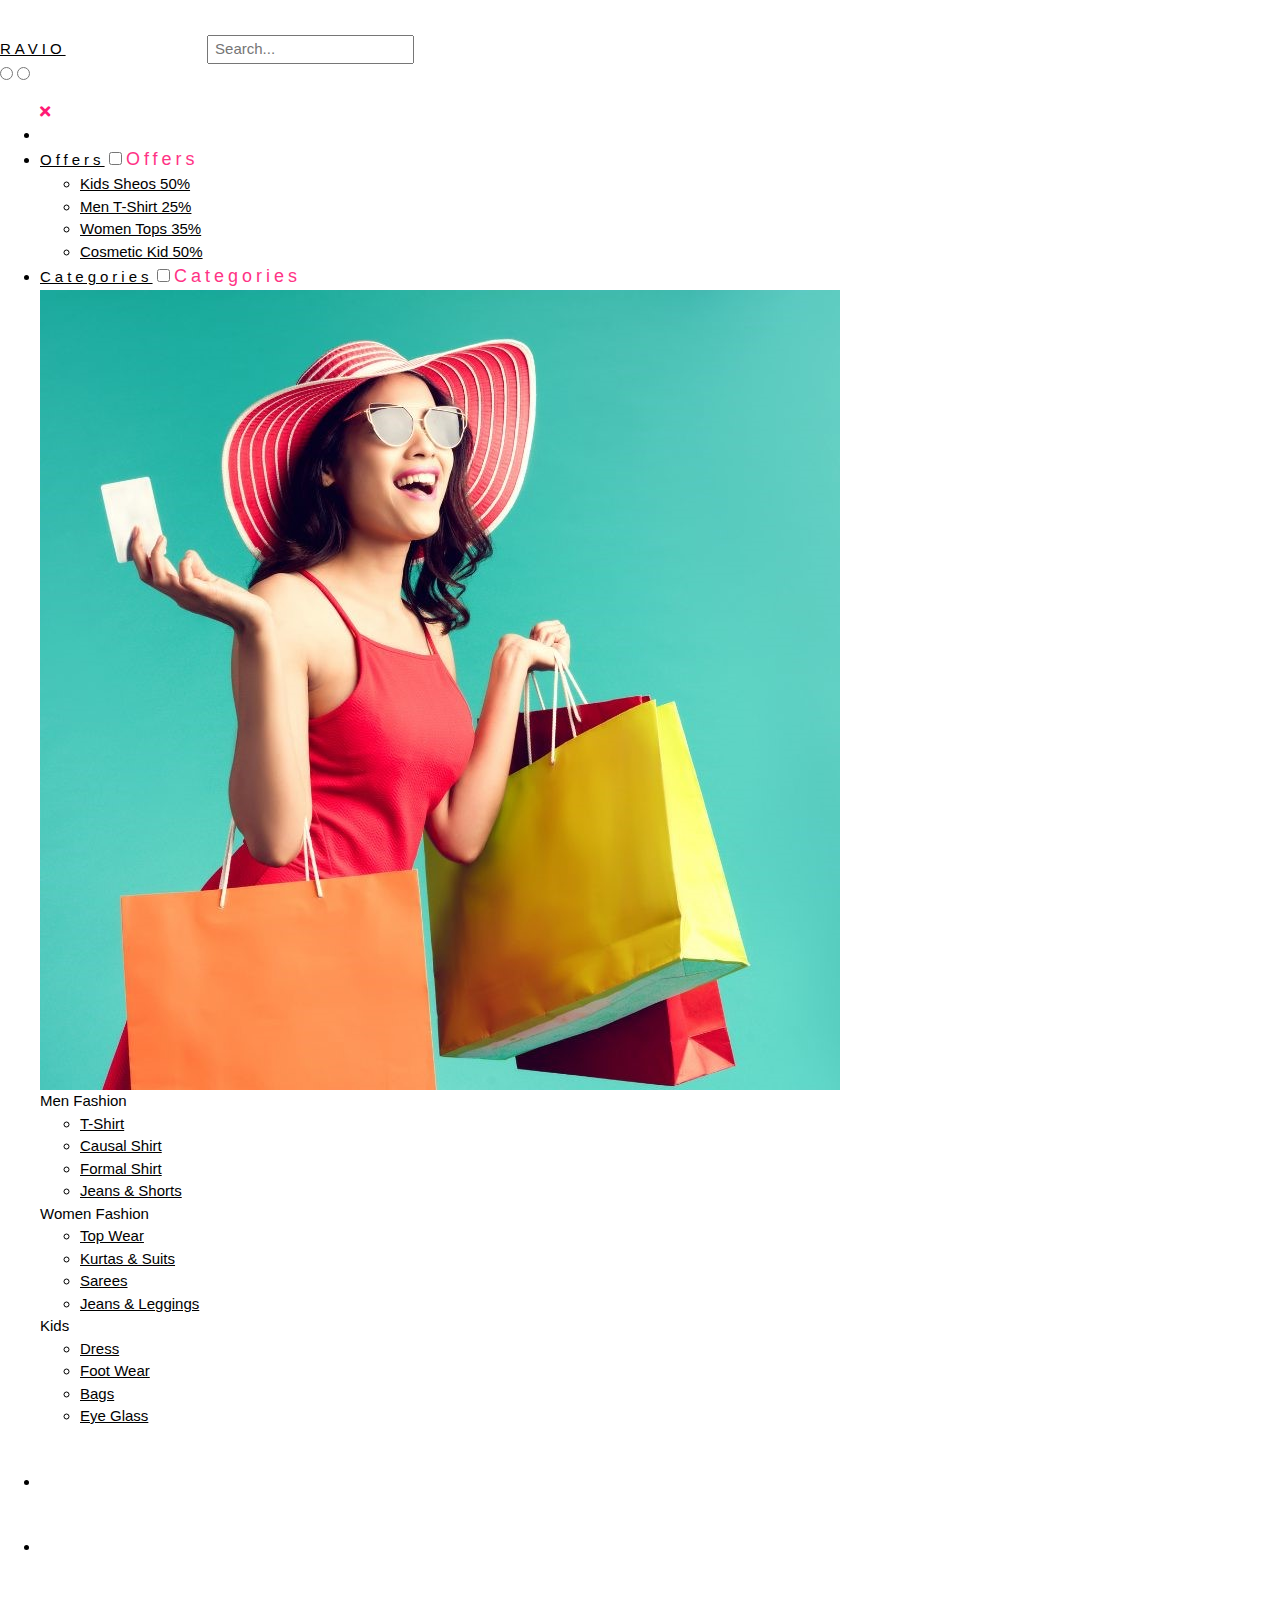
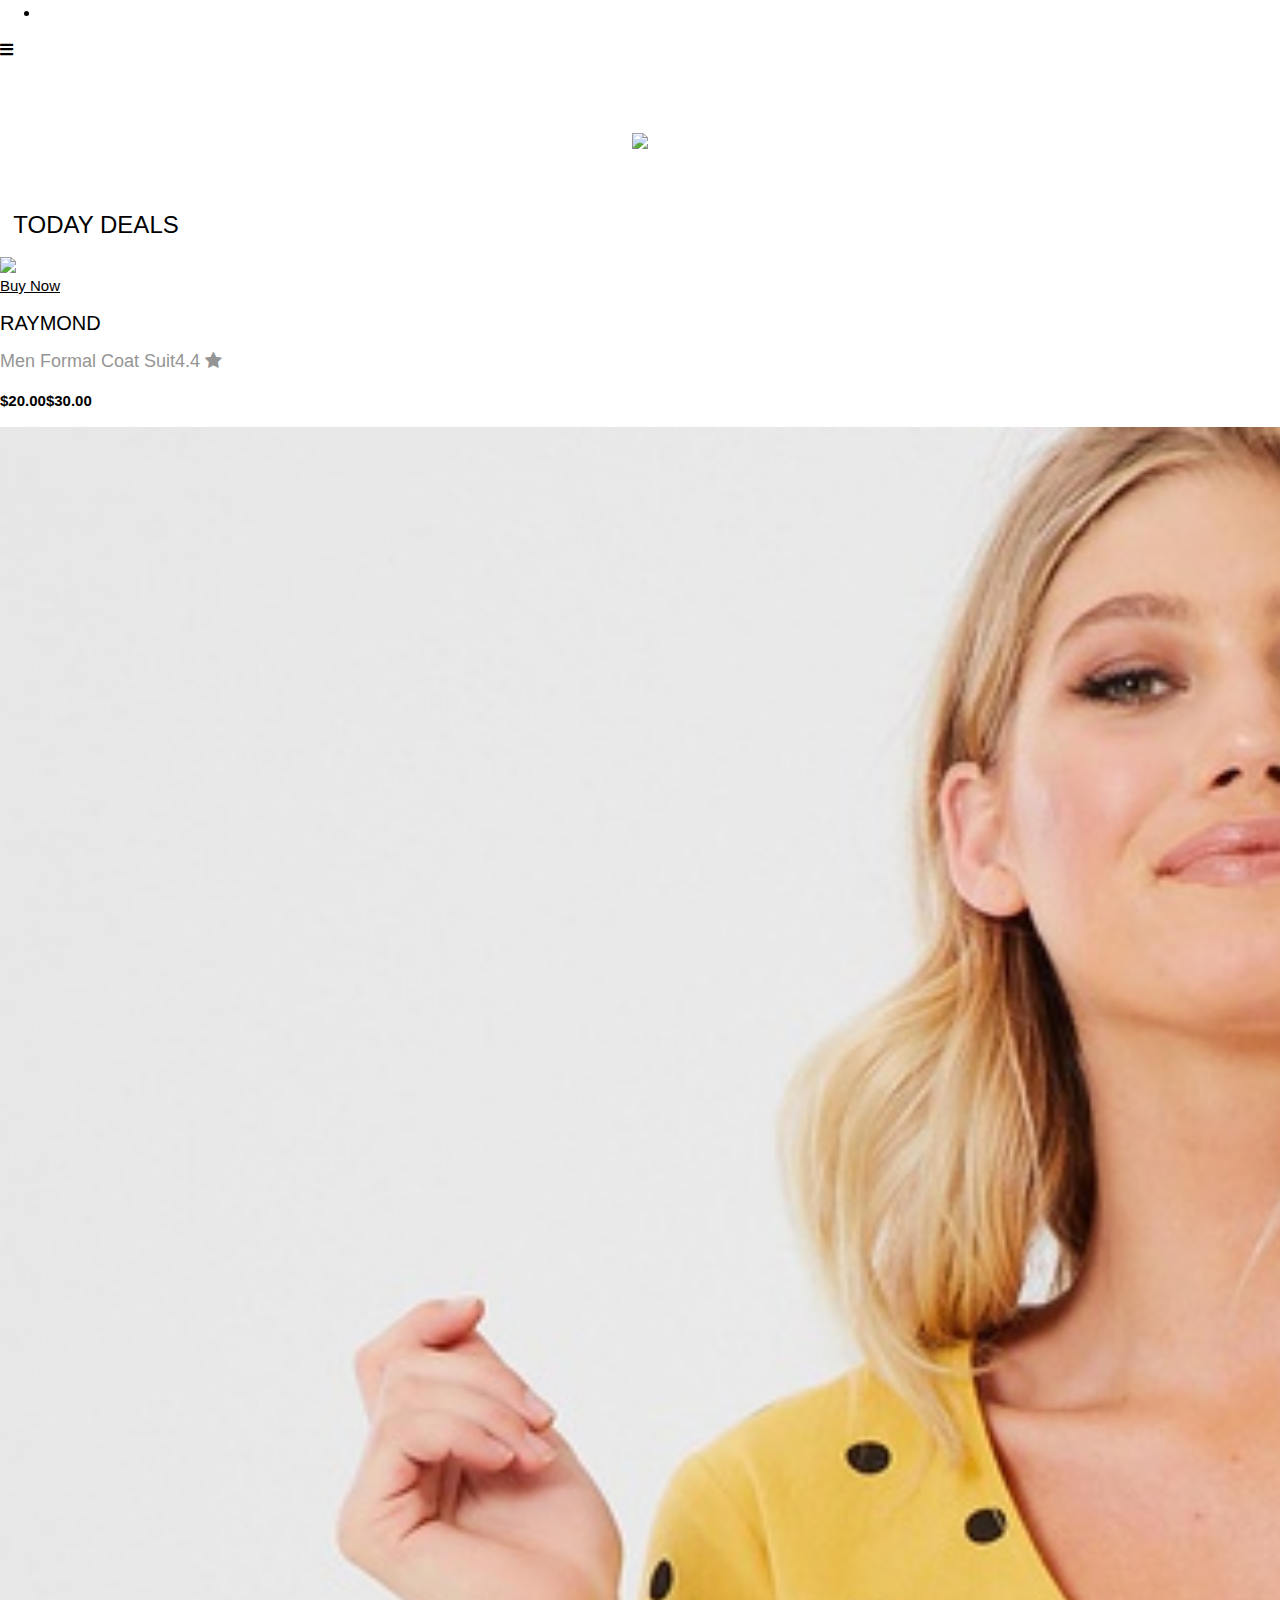
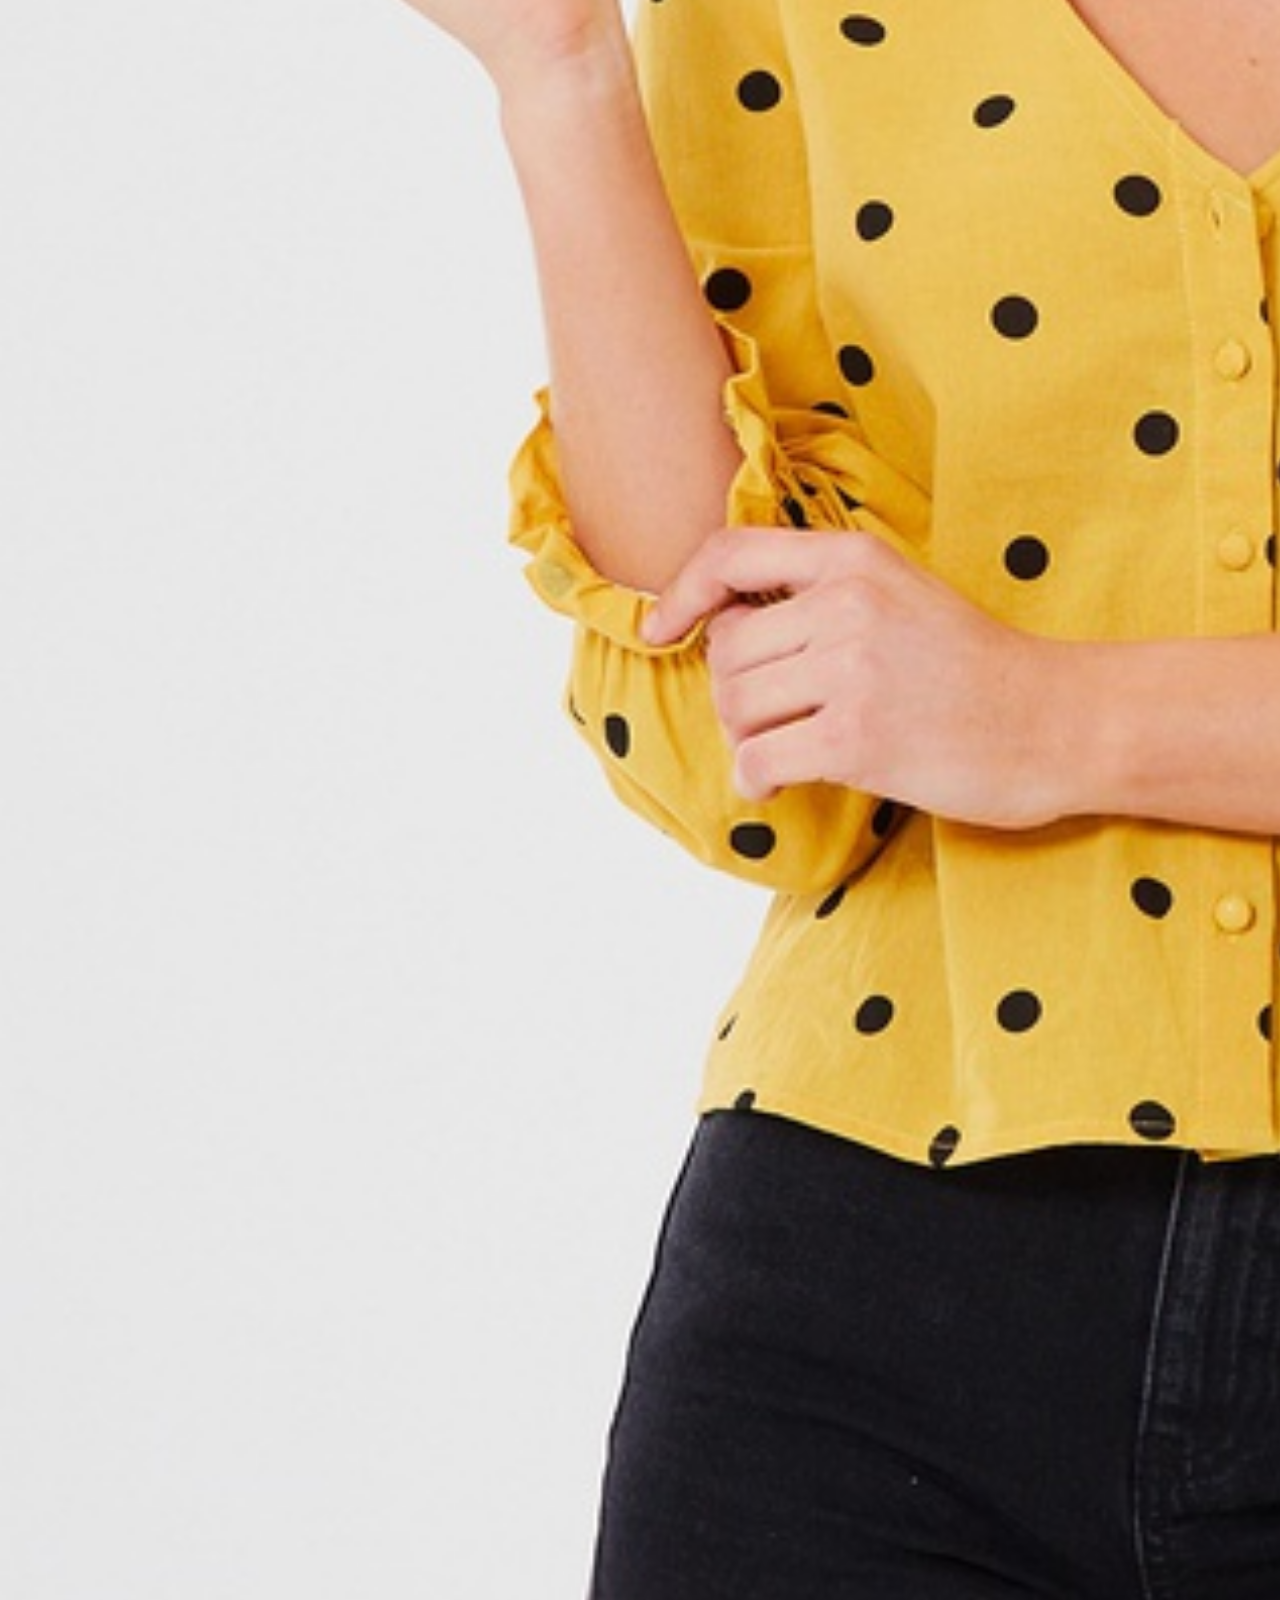
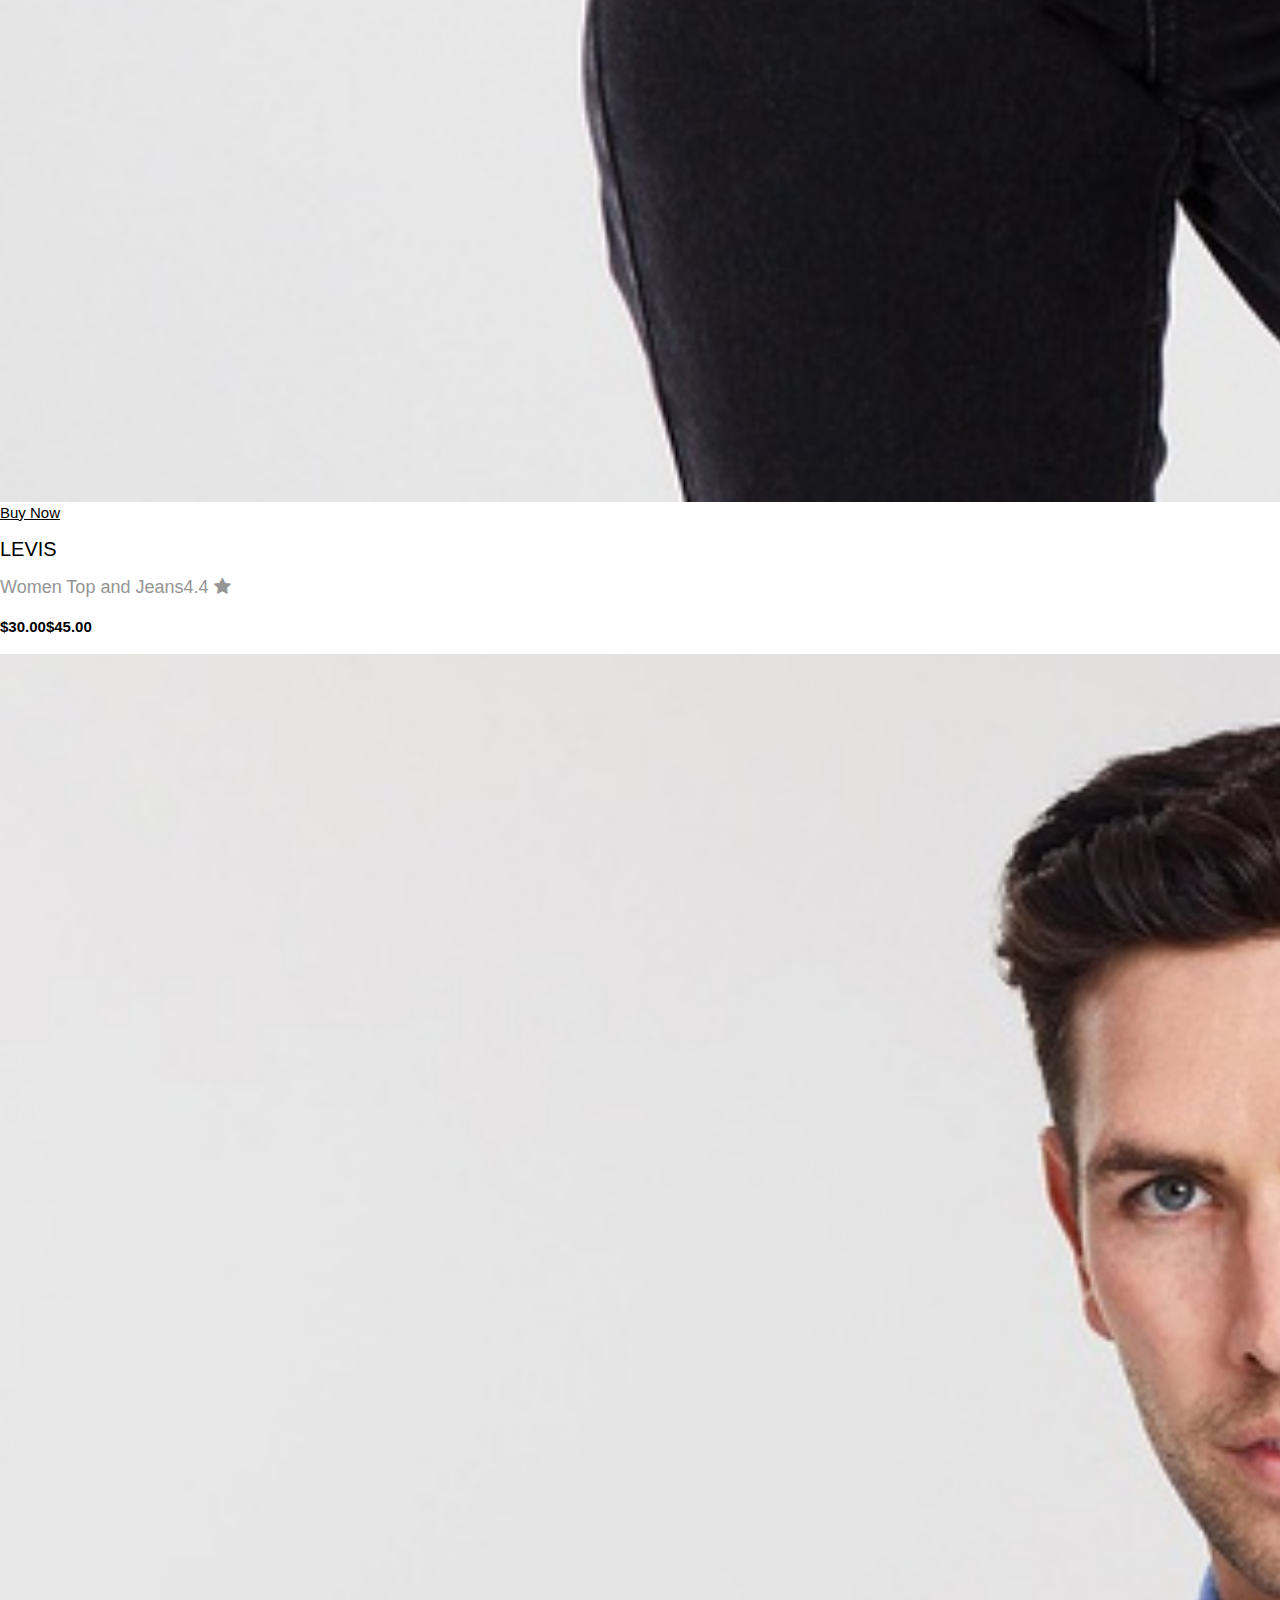
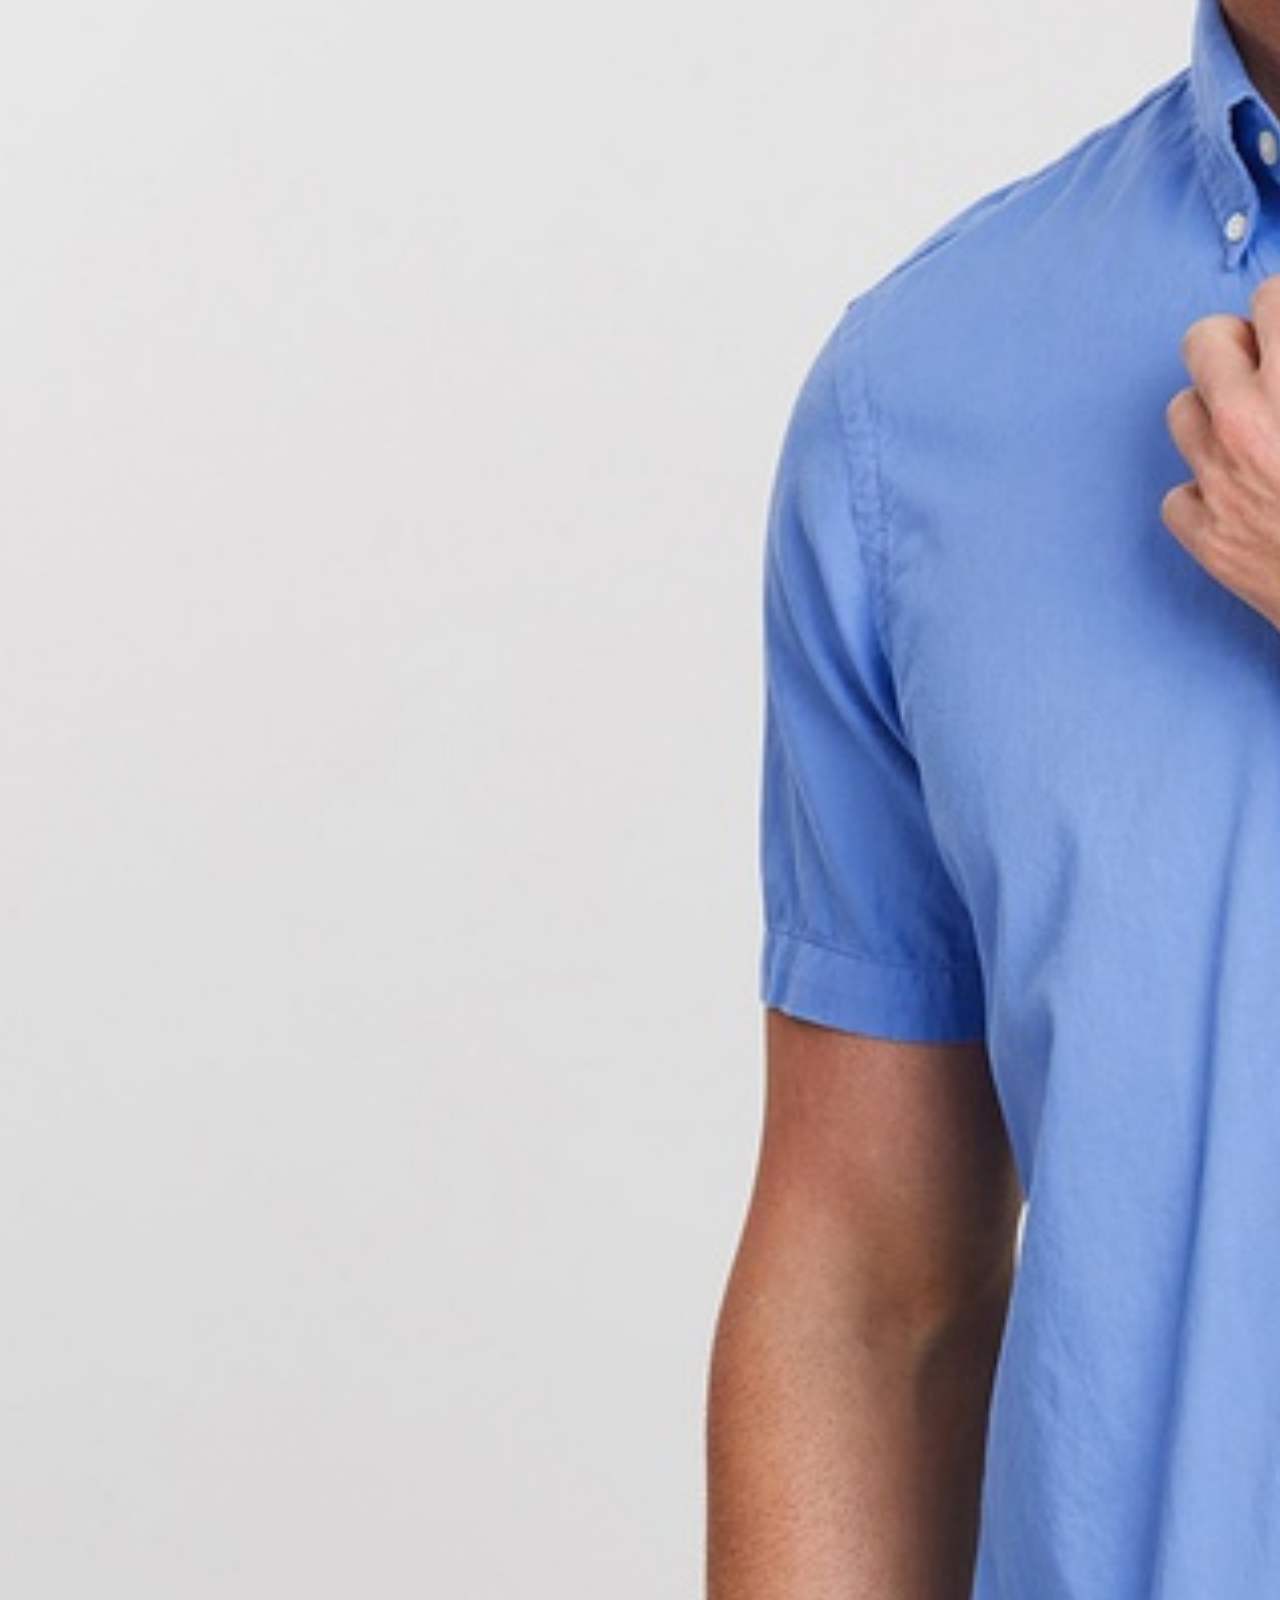
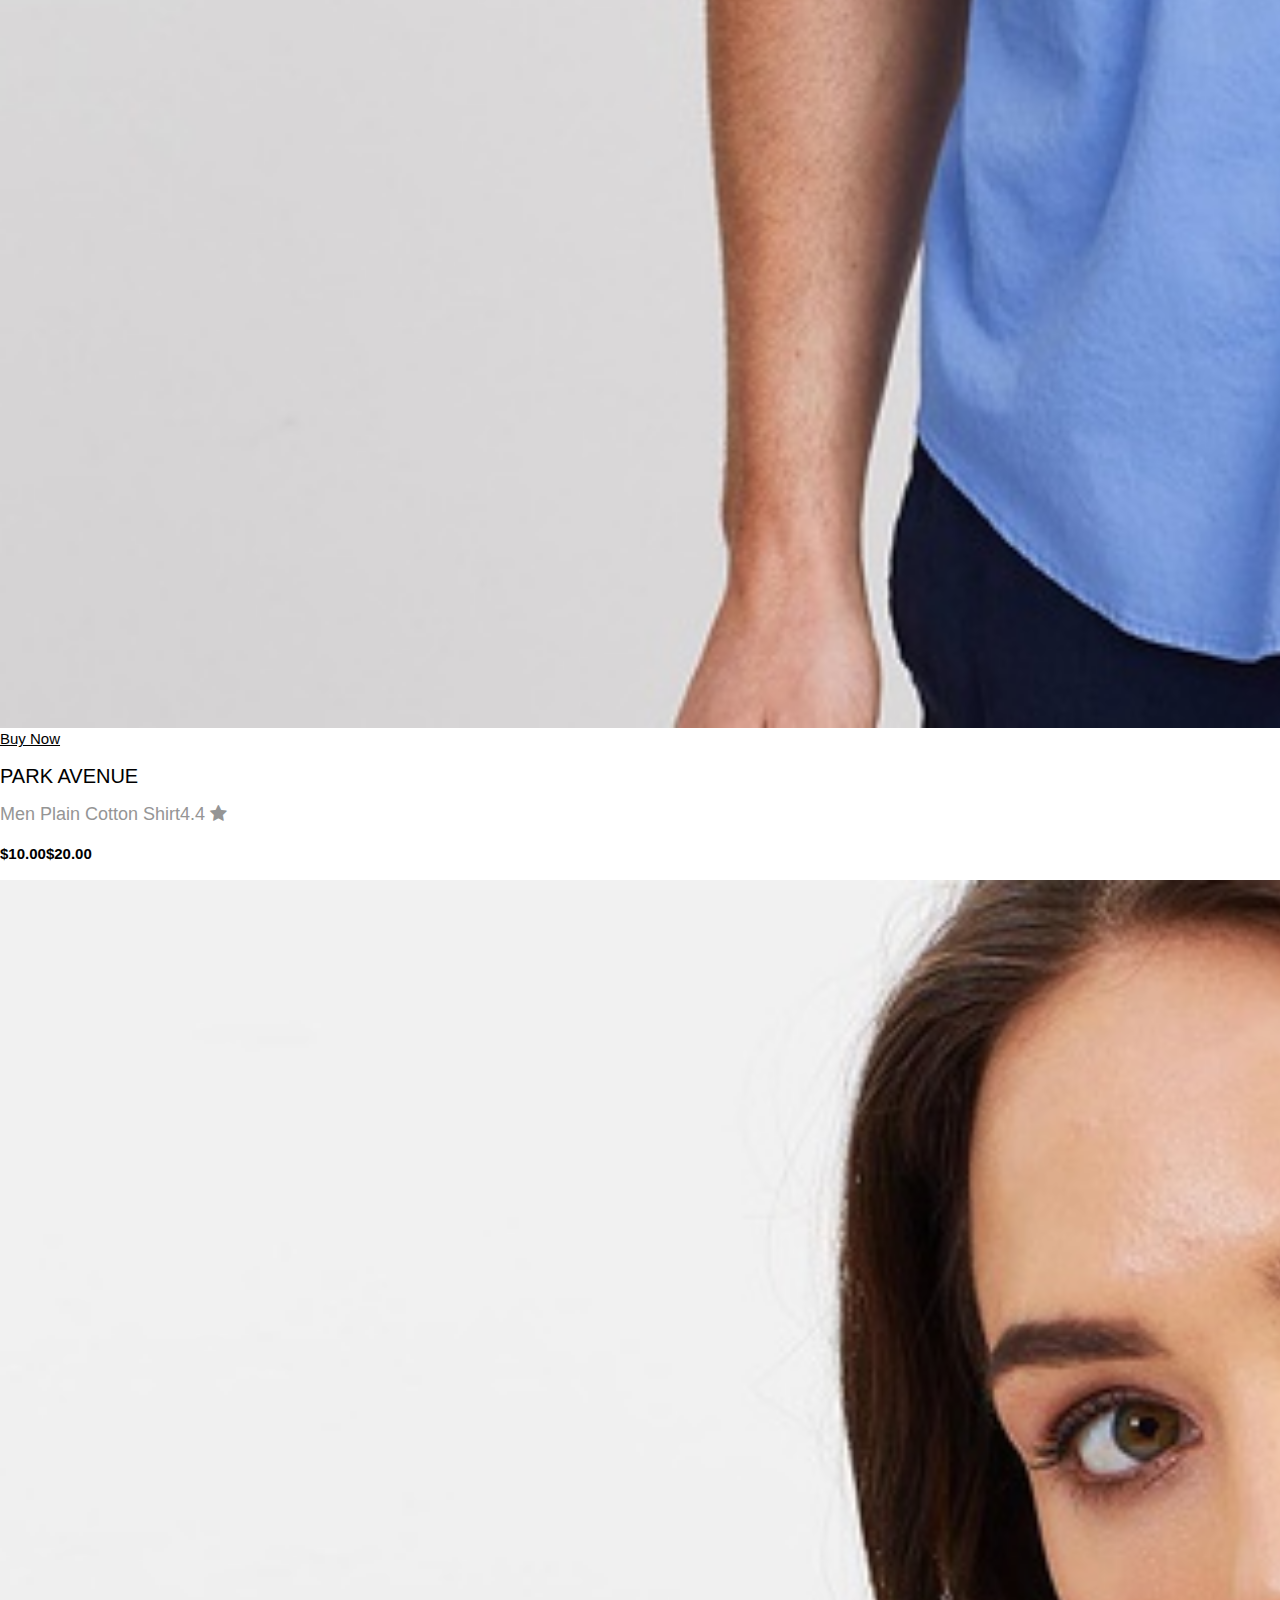
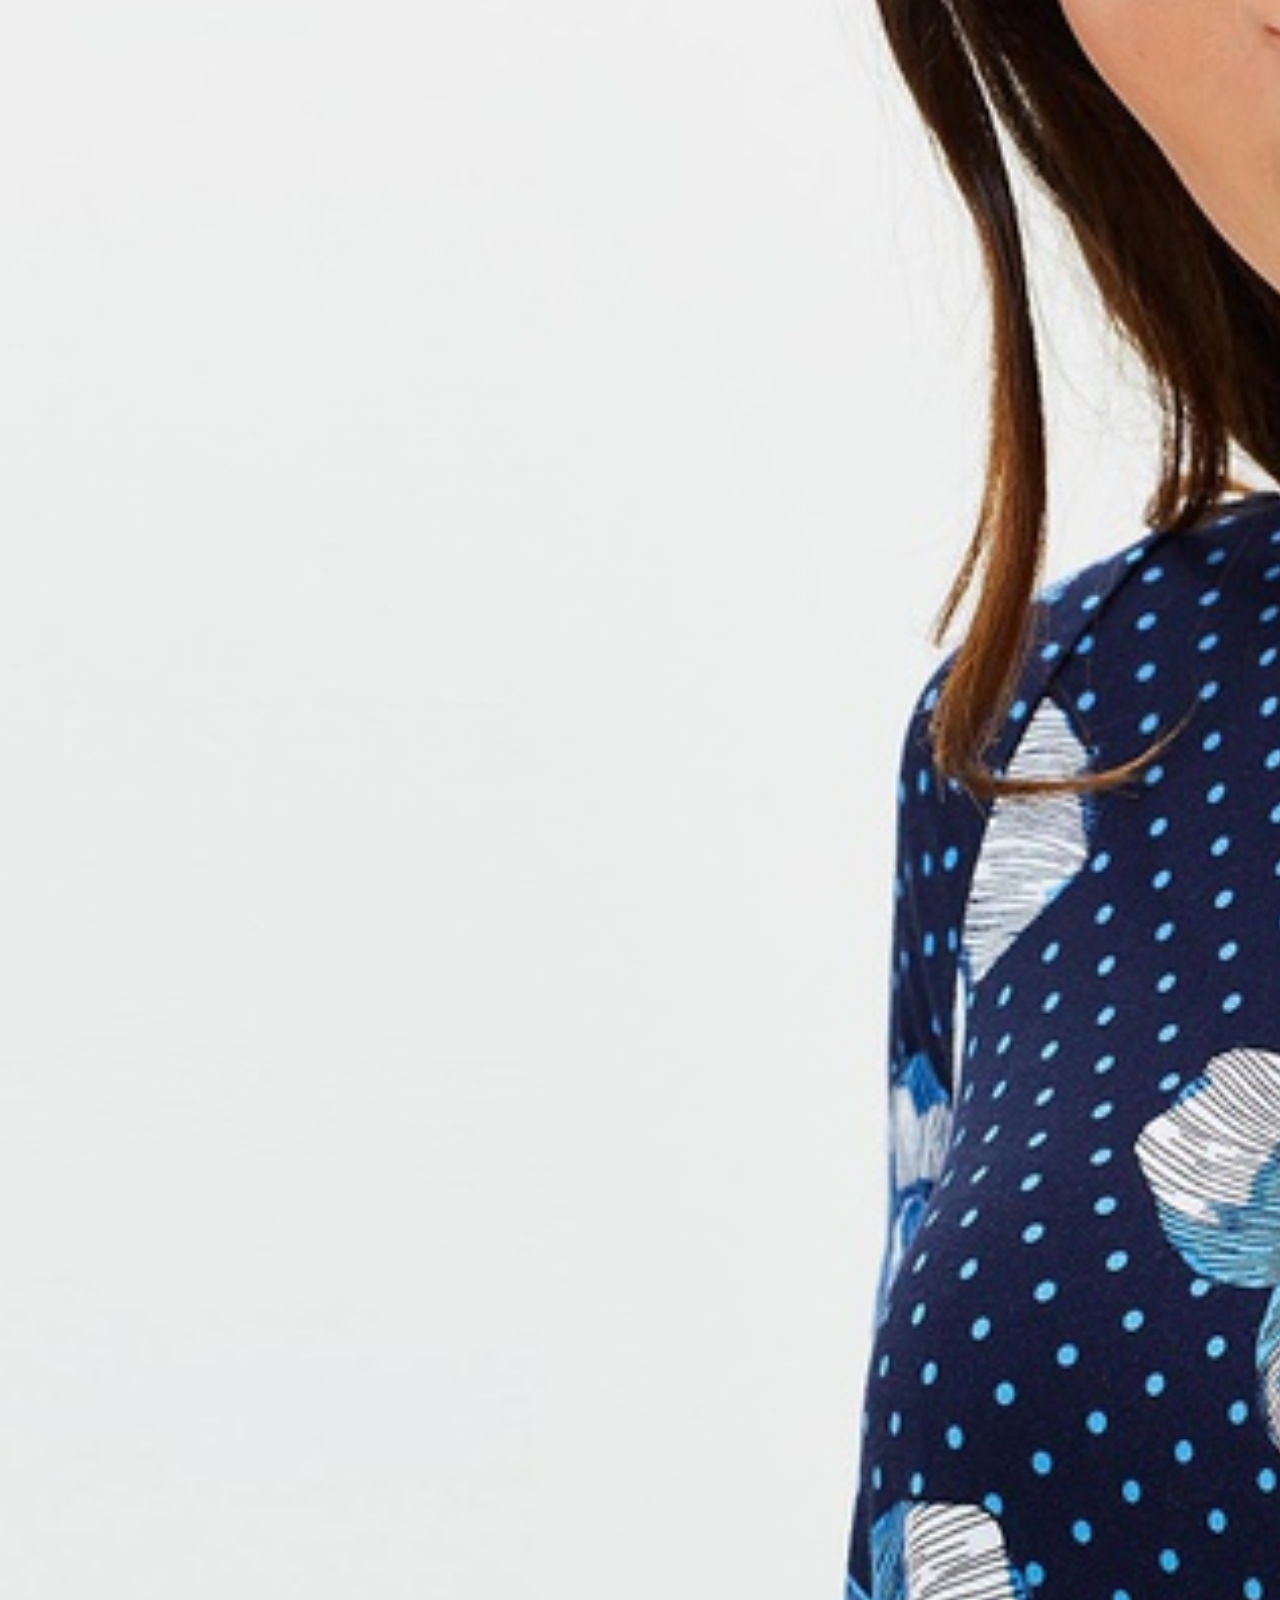
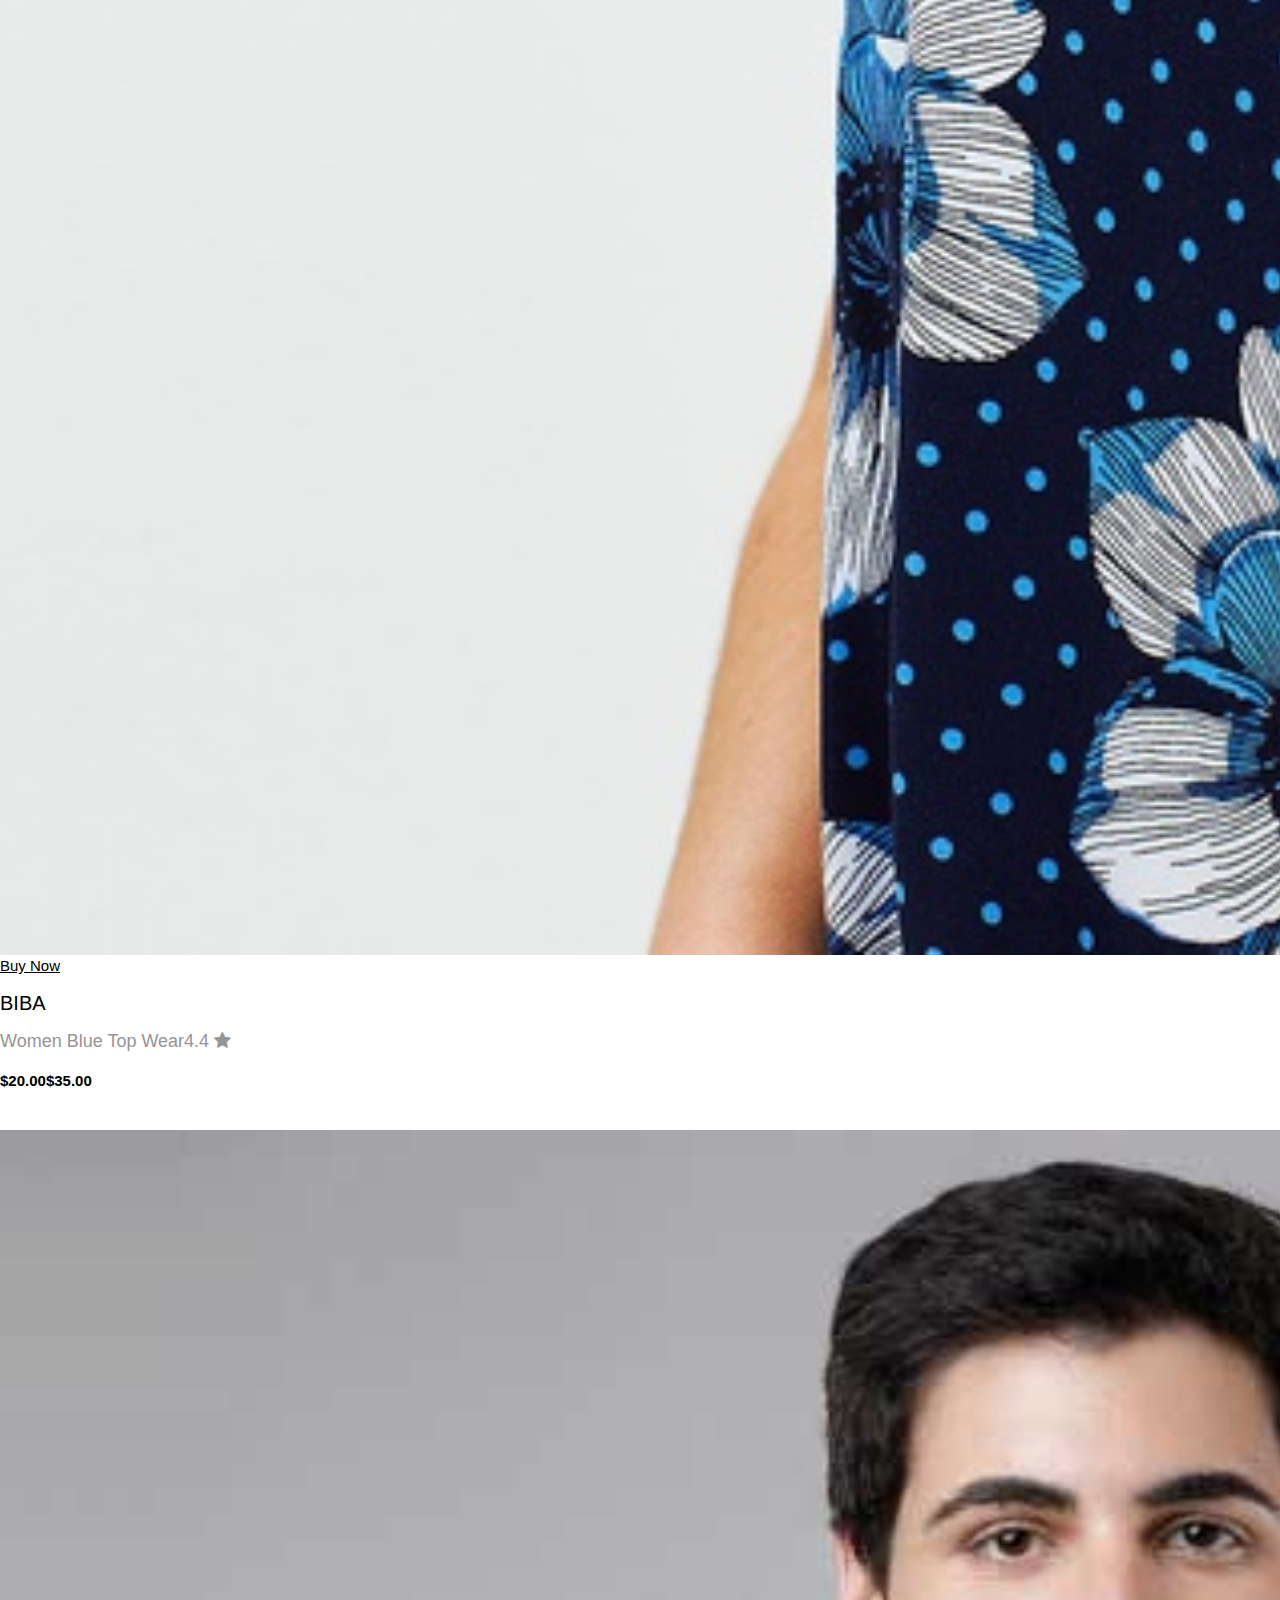
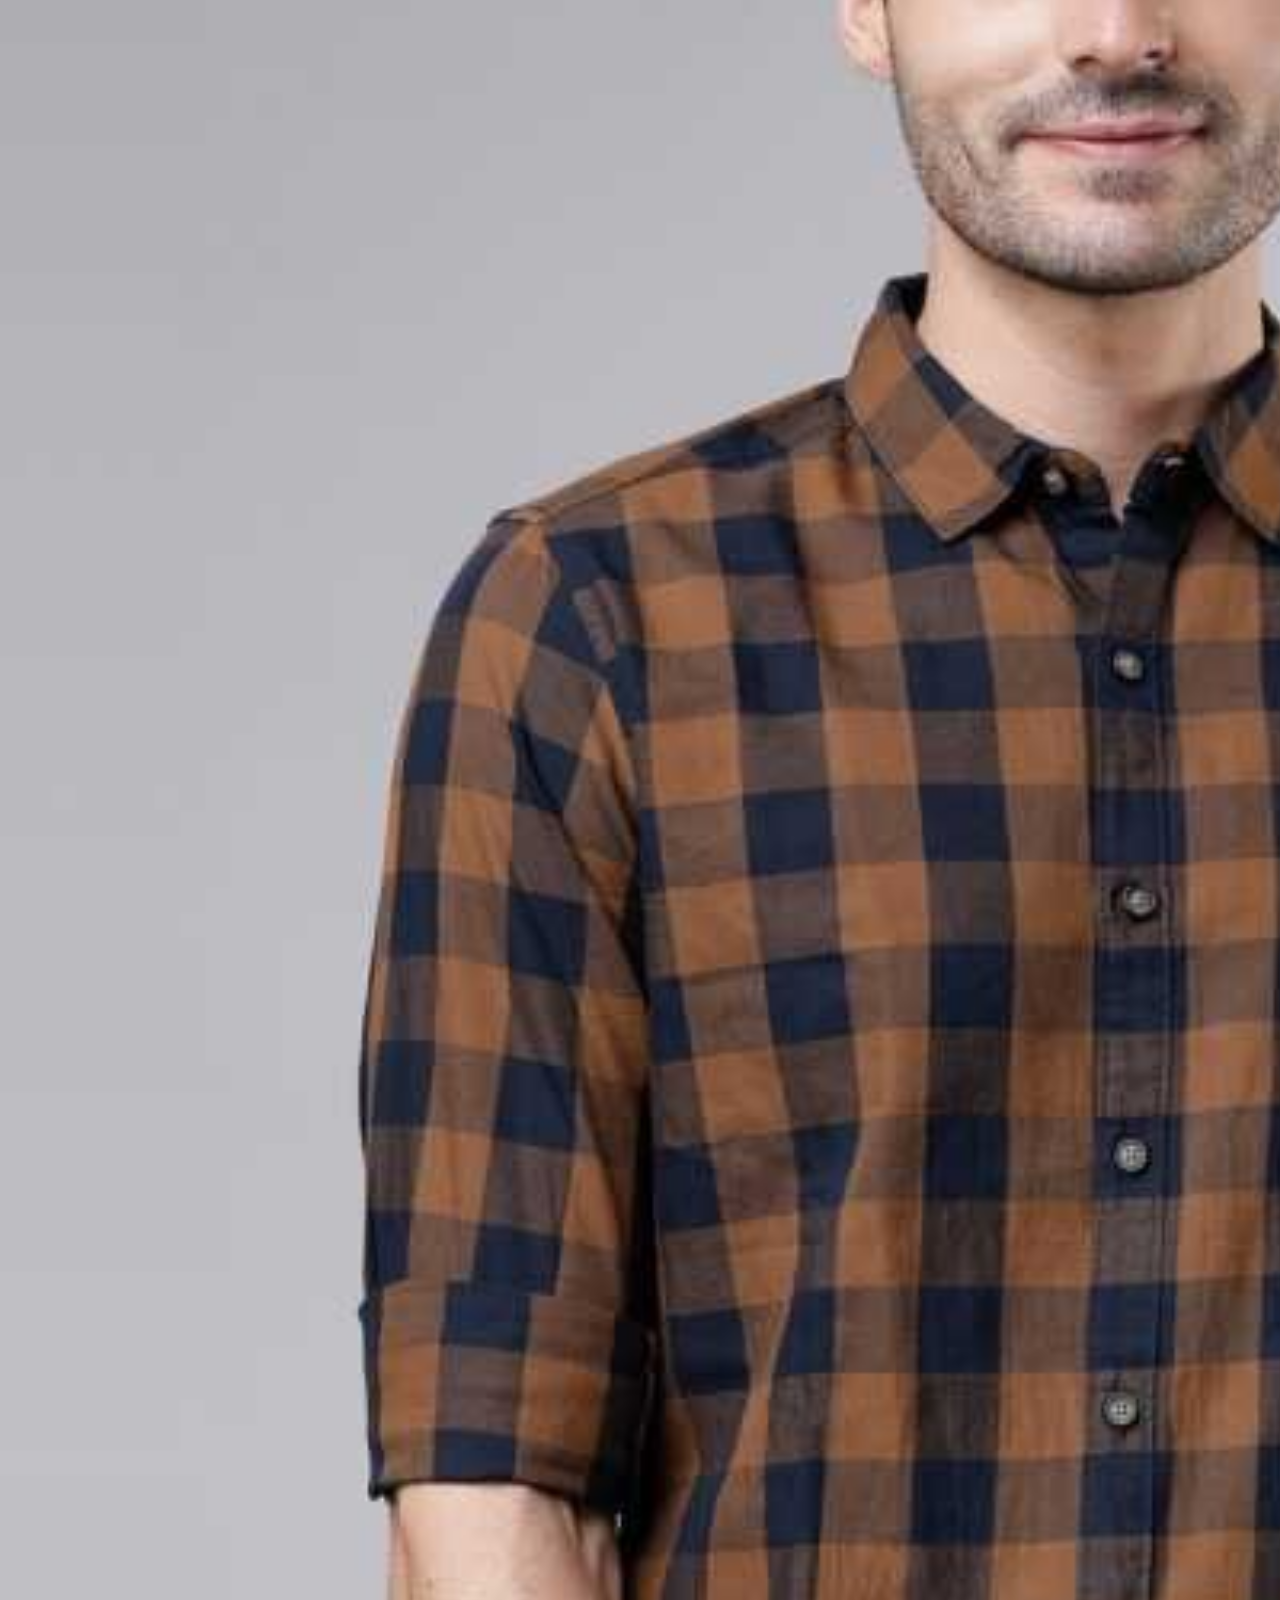
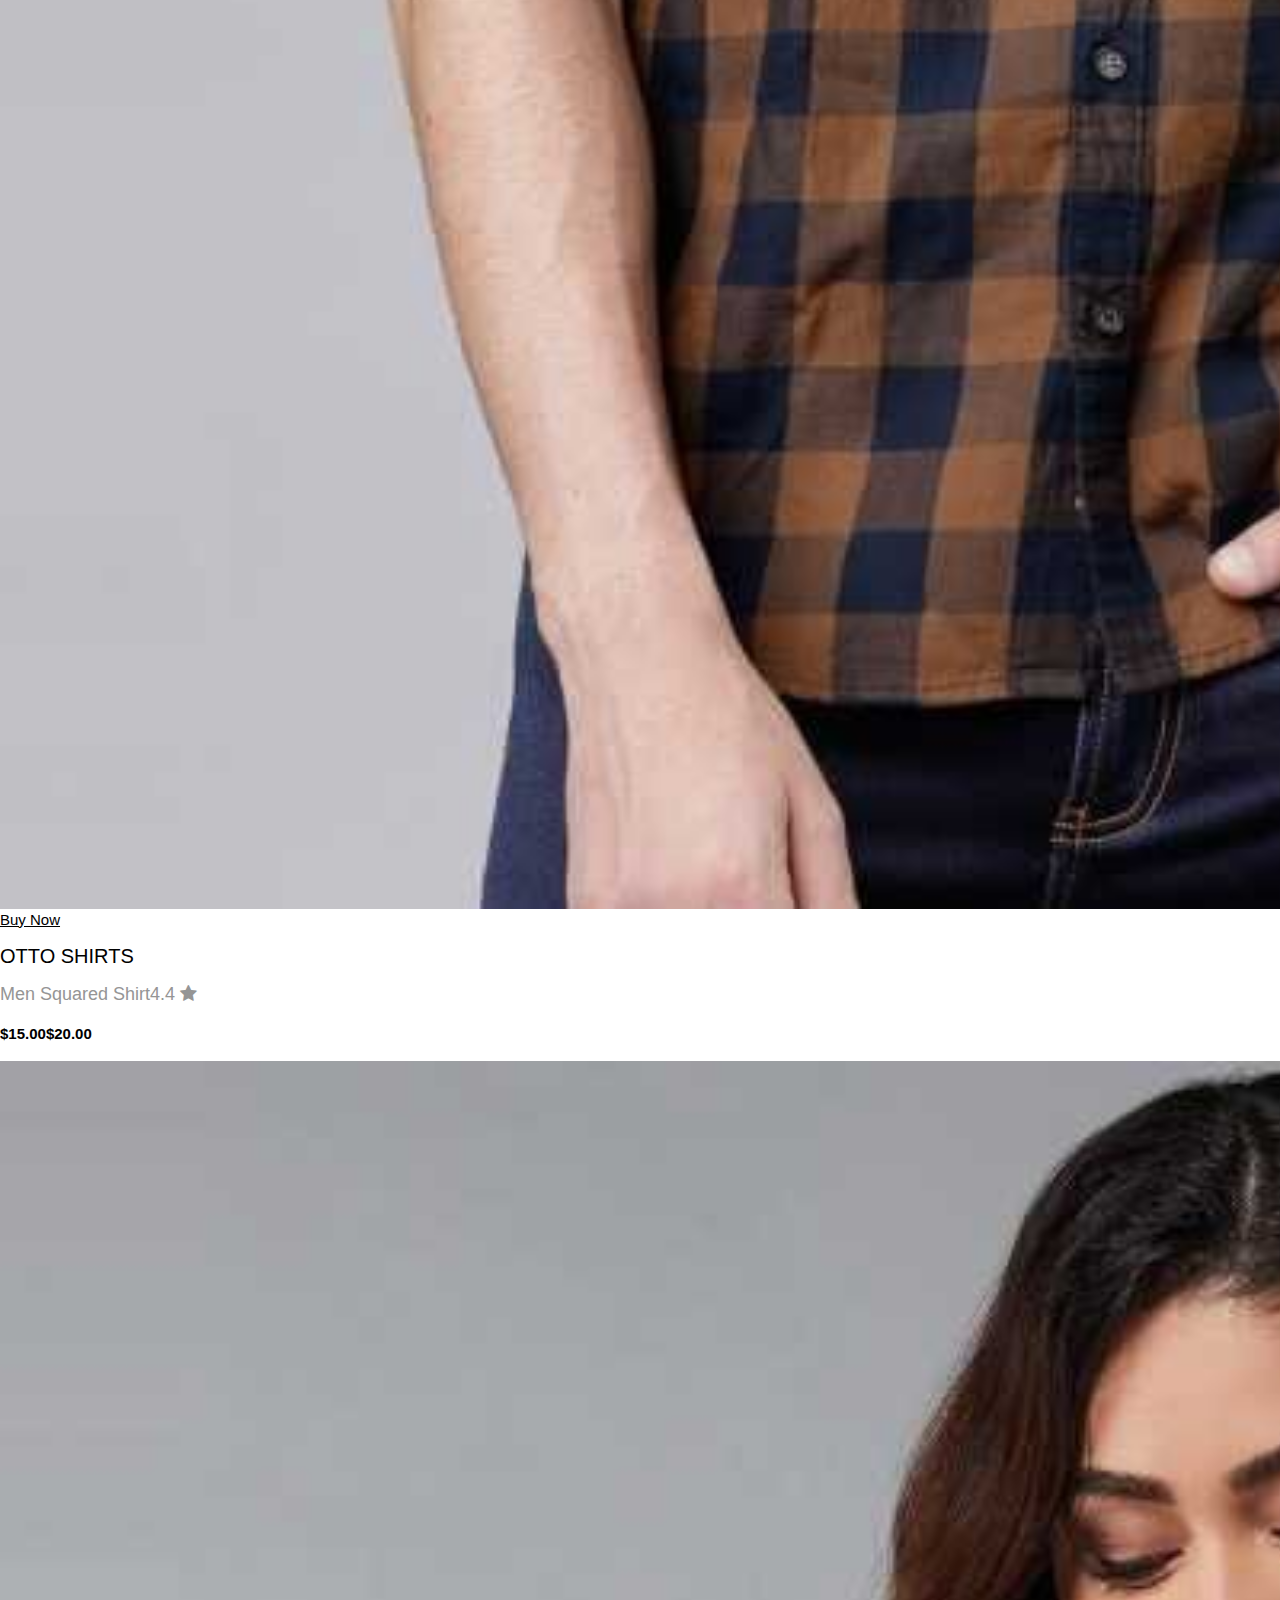
==== commit c77b8b57: "Update index.html" ====
--- a/index.html
+++ b/index.html
@@ -1,332 +1,339 @@
-<!DOCTYPE html>
-<html lang="en">
-<head><title>RAVIO</title>
-<meta charset="UTF-8">
-<meta name="viewport" content="width=device-width, initial-scale=1.0">
-<link rel="stylesheet" href="https://www.w3schools.com/w3css/4/w3.css">
-<link rel="stylesheet" href="https://cdnjs.cloudflare.com/ajax/libs/font-awesome/5.15.3/css/all.min.css"/>
-<link rel="stylesheet" href="https://fonts.googleapis.com/css?family=Roboto">
-<link rel="stylesheet" href="https://fonts.googleapis.com/css?family=Montserrat">
-<link rel="stylesheet" href="https://cdnjs.cloudflare.com/ajax/libs/font-awesome/4.7.0/css/font-awesome.min.css">
-<link rel="stylesheet" href="https://cdnjs.cloudflare.com/ajax/libs/font-awesome/4.7.0/css/font-awesome.min.css">
-<link rel="stylesheet" href="sty.css">
-<link rel="stylesheet" type="text/css" href="nav.css">
-<link rel="stylesheet" type="text/css" href="brand.css">
-<link rel="stylesheet" type="text/css" href="search.css">
-<link rel="stylesheet" type="text/css" href="trio.css">
-<link rel="stylesheet" type="text/css" href="style.css">
-<link rel="stylesheet" type="text/css" href="buy.css">
-
-</head>
-<body>
-  <nav>
-    <div class="wrapper">
-      <div class="logo"><a class="w3-wide" href="#">RAVIO</a>
-
-
-<i class="fa fa-search w3-hide-small" style="font-size:25px;padding-top:33px;padding-right:10px;color:white;padding-left:100px;"></i>
-<input class="w3-hide-small" placeholder="&nbsp;Search..." type="text">
-      </div>
-
-
-      <input type="radio" name="slider" id="menu-btn">
-      <input type="radio" name="slider" id="close-btn">
-
-      <ul class="nav-links">
-        <label for="close-btn" style="color:#ff1a75;" class="btn close-btn"><i class="fas fa-times"></i></label>
-
-
-
-        <li><a class="w3-wide w3-hide-large" href="#">Home</a></li>
-
-        <li>
-          <a href="#" class="desktop-item w3-wide">Offers</a>
-          <input type="checkbox" id="showDrop">
-          <label for="showDrop" style="font-size:18px;color:#ff3385;" class="mobile-item w3-wide">Offers</label>
-          <ul class="drop-menu">
-            <li><a href="#">Kids Sheos 50%</a></li>
-            <li><a href="#">Men T-Shirt 25%</a> </li>
-            <li><a href="#">Women Tops 35%</a></li>
-            <li><a href="#">Cosmetic Kid 50%</a></li>
-          </ul>
-        </li>
-        <li>
-          <a href="#" class="desktop-item w3-wide">Categories</a>
-          <input type="checkbox" id="showMega">
-          <label for="showMega" style="font-size:18px;color:#ff3385;" class="mobile-item w3-wide">Categories</label>
-          <div class="mega-box">
-            <div class="content">
-              <div class="row">
-               <img src="Images/shop.jpg" alt="">
-              </div>
-              <div class="row">
-                <header>Men Fashion</header>
-                <ul class="mega-links">
-                  <li><a href="#">T-Shirt</a></li>
-                  <li><a href="#">Causal Shirt</a></li>
-                  <li><a href="#">Formal Shirt</a></li>
-                  <li><a href="#">Jeans & Shorts</a></li>
-                </ul>
-              </div>
-              <div class="row">
-                <header>Women Fashion</header>
-                <ul class="mega-links">
-                  <li><a href="#">Top Wear</a></li>
-                  <li><a href="#">Kurtas & Suits</a></li>
-                  <li><a href="#">Sarees</a></li>
-                  <li><a href="#">Jeans & Leggings</a></li>
-                </ul>
-              </div>
-              <div class="row">
-                <header>Kids</header>
-                <ul class="mega-links">
-                  <li><a href="#">Dress</a></li>
-                  <li><a href="#">Foot Wear</a></li>
-                  <li><a href="#">Bags</a></li>
-                  <li><a href="#">Eye Glass</a></li>
-                </ul>
-              </div>
-            </div>
-          </div>
-        </li>
-<li><i class="fa fa-cart-plus w3-hide-small" style="font-size:30px;padding-top:33px;color:white;padding-right:20px;padding-left:10px;"></i></li>
-<li><i class="fa fa-user-circle w3-hide-small" style="font-size:30px;padding-top:33px;color:white;padding-right:15px;padding-left:5px;"></i></li>
-<li><i class="fa fa-comments w3-hide-small" style="font-size:30px;padding-top:33px;color:white;padding-right:15px;padding-left:5px;"></i></li>
-      </ul>
-      <label for="menu-btn" class="btn menu-btn"><i class="fas fa-bars"></i></label>
-    </div>
-  </nav>
-<br><br><br>
-
-<!-- Pictrue Sildshow -->
-    <div class="mySlides w3-display-container w3-center">
-    <img src="Images/ban1.jpg" style="width:100%">
-  </div>
-  <div class="mySlides w3-display-container w3-center">
-    <img src="Images/ban3.jpg" style="width:100%">
-  </div>
-  <div class="mySlides w3-display-container w3-center">
-    <img src="Images/ban4.jpg" style="width:100%">
-    </div>
-<br><br>
-<div style="text-align:center">
-  <span class="dot"></span>
-  <span class="dot"></span>
-  <span class="dot"></span>
-</div>
-
-<h3 class="deals">&nbsp;&nbsp;TODAY DEALS</h3>
-
-
-<div class="c-row text-center no-gutters" style="overflow:hidden;">
-
-  <div class="c-column">
-    <div class="card">
-
-  <div class="buy-container">
-        <img src="Images/CLO-1.jpg" class="buy-image" style="width:200%;">
-        <div class="buy-middle">
-          <a href="page1.html"><div class="buy-text">Buy&nbsp;Now</div></a>
-        </div>
-      </div>
-<h4>RAYMOND</h4>
-  <h5 style="color:#959595;">Men Formal Coat Suit<span class="rev">4.4&nbsp;<i class="fa fa-star"></i></span></h5>
-        <p style="font-weight:550;">$20.00<span class="stkrate">$30.00</span></p>
-    </div>
-  </div>
-
-  <div class="c-column">
-    <div class="card">
-        <div class="buy-container">
-              <img src="Images/img-3.jpg" class="buy-image" style="width:200%;">
-              <div class="buy-middle">
-                <a href="#some"><div class="buy-text">Buy&nbsp;Now</div></a>
-              </div>
-            </div>
-<h4>LEVIS</h4>
-  <h5 style="color:#959595;">Women Top and Jeans<span class="rev">4.4&nbsp;<i class="fa fa-star"></i></span></h5>
-<p style="font-weight:550;">$30.00<span class="stkrate">$45.00</span></p>
-    </div>
-  </div>
-
-  <div class="c-column">
-    <div class="card">
-      <div class="buy-container">
-            <img src="Images/img-7.jpg" class="buy-image" style="width:200%;">
-            <div class="buy-middle">
-              <a href="#some"><div class="buy-text">Buy&nbsp;Now</div></a>
-            </div>
-          </div>
-<h4>PARK AVENUE</h4>
-<h5 style="color:#959595;">Men Plain Cotton Shirt<span class="rev">4.4&nbsp;<i class="fa fa-star"></i></span></h5>
-<p style="font-weight:550;">$10.00<span class="stkrate">$20.00</span></p>
-
-    </div>
-  </div>
-
-  <div class="c-column">
-    <div class="card">
-      <div class="buy-container">
-            <img src="Images/img-6.jpg" class="buy-image" style="width:200%;">
-            <div class="buy-middle">
-              <a href="#some"><div class="buy-text">Buy&nbsp;Now</div></a>
-            </div>
-          </div>
-    <h4>BIBA</h4>
-<h5 style="color:#959595;">Women Blue Top Wear<span class="rev">4.4&nbsp;<i class="fa fa-star"></i></span></h5>
-<p style="font-weight:550;">$20.00<span class="stkrate">$35.00</span></p>
-    </div>
-<br>
-  </div>
-
-<div class="c-column">
-    <div class="card">
-      <div class="buy-container">
-            <img src="Images/new-4.jpg" class="buy-image" style="width:200%;">
-            <div class="buy-middle">
-              <a href="#some"><div class="buy-text">Buy&nbsp;Now</div></a>
-            </div>
-          </div>
-<h4>OTTO SHIRTS</h4>
-  <h5 style="color:#959595;">Men Squared Shirt<span class="rev">4.4&nbsp;<i class="fa fa-star"></i></span></h5>
-       <p style="font-weight:550;">$15.00<span class="stkrate">$20.00</span></p>
-
-    </div>
-  </div>
-
-
-<div class="c-column">
-    <div class="card">
-      <div class="buy-container">
-            <img src="Images/new-8.jpg" class="buy-image" style="width:200%;">
-            <div class="buy-middle">
-              <a href="#some"><div class="buy-text">Buy&nbsp;Now</div></a>
-            </div>
-          </div>
-<h4>HANES</h4>
-  <h5 style="color:#959595;">Women Stylish T-Shirt<span class="rev">4.4&nbsp;<i class="fa fa-star"></i></span></h5>
-        <p style="font-weight:550;">$10.00<span class="stkrate">$20.00</span></p>
-
-    </div>
-  </div>
-
- <div class="c-column">
-    <div class="card">
-      <div class="buy-container">
-            <img src="Images/new-3.jpg" class="buy-image" style="width:200%;">
-            <div class="buy-middle">
-              <a href="#some"><div class="buy-text">Buy&nbsp;Now</div></a>
-            </div>
-          </div>
-<h4>BENETTON</h4>
-  <h5 style="color:#959595;">Men Multicolor T-Shirt<span class="rev">4.4&nbsp;<i class="fa fa-star"></i></span></h5>
-<p style="font-weight:550;">$15.00<span class="stkrate">$25.00</span></p>
-    </div>
-  </div>
-
-<div class="c-column">
-    <div class="card">
-      <div class="buy-container">
-            <img src="Images/new-6.jpg" class="buy-image" style="width:200%;">
-            <div class="buy-middle">
-              <a href="#some"><div class="buy-text">Buy&nbsp;Now</div></a>
-            </div>
-          </div>
-<h4>ZARA</h4>
-  <h5 style="color:#959595;">Women Fancy Wear<span class="rev">4.4&nbsp;<i class="fa fa-star"></i></span></h5>
- <p style="font-weight:550;">$20.00<span class="stkrate">$30.00</span></p>
-    </div>
-  </div>
-
-  <div class="c-column">
-      <div class="card">
-
-
-      </div>
-    </div>
-
-</div>
-
-
-<div class="brand-row">
-  <div class="brand-column">
-    <div class="brand-card">
-      <img src="Icons/icon-1.png" width="50%">
-    </div>
-    </div>
-
-    <div class="brand-column">
-      <div class="brand-card">
-        <img src="Icons/icon-2.png" width="50%">
-      </div>
-      </div>
-
-      <div class="brand-column">
-        <div class="brand-card">
-          <img src="Icons/icon-5.png" width="50%">
-        </div>
-        </div>
-
-        <div class="brand-column">
-          <div class="brand-card">
-            <img src="Icons/icon-4.png" width="50%">
-          </div>
-          </div>
-
-          <div class="brand-column">
-            <div class="brand-card">
-              <img src="Icons/icon-6.jpg" width="50%">
-            </div>
-            </div>
-    </div>
-<br><br>
-
-<div class="trio-row">
-  <div class="trio-column">
-    <div class="trio-container">
-    <img src="Images/trio-9.jpg" class="trio-image" style="width:200%;">
-    <div class="trio-centered">FIND&nbsp;YOUR&nbsp;BEST&nbsp;CHOICE</div>
-    <div class="trio-centered2">NEEMAN&nbsp;Branded&nbsp;Sheos&nbsp;50%&nbsp;Off</div>
-  <div class="trio-overlay">Buy&nbsp;Now</div>
-  </div>
-  </div>
-
-  <div class="trio-column" style="background-color:">
-    <div class="trio-container">
-    <img src="Images/trio-8.jpg" class="trio-image" style="width:200%;">
-    <div class="trio-centered">FIND&nbsp;YOUR&nbsp;BEST&nbsp;CHOICE</div>
-    <div class="trio-centered2">CITIZEN&nbsp;Couple&nbsp;Watches&nbsp;50%&nbsp;Off</div>
-  <div class="trio-overlay">Buy&nbsp;Now</div>
-  </div>
-  </div>
-
-  <div class="trio-column" style="background-color:">
-    <div class="trio-container">
-    <img src="Images/trio-7.jpg" class="trio-image" style="width:200%;">
-    <div class="trio-centered">FIND&nbsp;YOUR&nbsp;BEST&nbsp;CHOICE</div>
-    <div class="trio-centered2">COSMATIC&nbsp;Products&nbsp;50%&nbsp;Off</div>
-  <div class="trio-overlay">Buy&nbsp;Now</div>
-  </div>
-  </div>
-
-</div>
-
-<!-- Footer -->
-<footer style="bottom:0;background:#ff1a75;" class="w3-center w3-pink  w3-padding-16">
-   	<div class="w3-xlarge w3-section">
-    		<i class="fa fa-facebook-official w3-hover-opacity"></i>
-    		<i class="fa fa-instagram w3-hover-opacity"></i>
-    		<i class="fa fa-snapchat w3-hover-opacity"></i>
-    		<i class="fa fa-pinterest-p w3-hover-opacity"></i>
-    		<i class="fa fa-twitter w3-hover-opacity"></i>
-    		<i class="fa fa-linkedin w3-hover-opacity"></i>
-  	</div>
-<p class="w3-wide">@ 2018-2021 <a href="#" style="text-decoration:none;color:white;" target="_blank" class="w3-hover-text-white">www.ravio.com, All rights reserved.</a></p>
-<br>
-</footer>
-
-<script src="script.js"></script>
-
-
-</body>
-</html>
+<!DOCTYPE html>
+<html lang="en">
+<head><title>RAVIO</title>
+<meta charset="UTF-8">
+<meta name="viewport" content="width=device-width, initial-scale=1.0">
+<link rel="stylesheet" href="https://www.w3schools.com/w3css/4/w3.css">
+<link rel="stylesheet" href="https://cdnjs.cloudflare.com/ajax/libs/font-awesome/5.15.3/css/all.min.css"/>
+<link rel="stylesheet" href="https://fonts.googleapis.com/css?family=Roboto">
+<link rel="stylesheet" href="https://fonts.googleapis.com/css?family=Montserrat">
+<link rel="stylesheet" href="https://cdnjs.cloudflare.com/ajax/libs/font-awesome/4.7.0/css/font-awesome.min.css">
+<link rel="stylesheet" href="https://cdnjs.cloudflare.com/ajax/libs/font-awesome/4.7.0/css/font-awesome.min.css">
+<link rel="stylesheet" href="sty.css">
+<link rel="stylesheet" type="text/css" href="nav.css">
+<link rel="stylesheet" type="text/css" href="brand.css">
+<link rel="stylesheet" type="text/css" href="search.css">
+<link rel="stylesheet" type="text/css" href="trio.css">
+<link rel="stylesheet" type="text/css" href="style.css">
+<link rel="stylesheet" type="text/css" href="buy.css">
+
+</head>
+<body>
+  <nav>
+    <div class="wrapper">
+      <div class="logo"><a class="w3-wide" href="#">RAVIO</a>
+
+
+<i class="fa fa-search w3-hide-small" style="font-size:25px;padding-top:33px;padding-right:10px;color:white;padding-left:100px;"></i>
+<input class="w3-hide-small" placeholder="&nbsp;Search..." type="text">
+      </div>
+
+
+      <input type="radio" name="slider" id="menu-btn">
+      <input type="radio" name="slider" id="close-btn">
+
+      <ul class="nav-links">
+        <label for="close-btn" style="color:#ff1a75;" class="btn close-btn"><i class="fas fa-times"></i></label>
+
+
+
+        <li><a class="w3-wide w3-hide-large" href="#">Home</a></li>
+
+        <li>
+          <a href="#" class="desktop-item w3-wide">Offers</a>
+          <input type="checkbox" id="showDrop">
+          <label for="showDrop" style="font-size:18px;color:#ff3385;" class="mobile-item w3-wide">Offers</label>
+          <ul class="drop-menu">
+            <li><a href="#">Kids Sheos 50%</a></li>
+            <li><a href="#">Men T-Shirt 25%</a> </li>
+            <li><a href="#">Women Tops 35%</a></li>
+            <li><a href="#">Cosmetic Kid 50%</a></li>
+          </ul>
+        </li>
+        <li>
+          <a href="#" class="desktop-item w3-wide">Categories</a>
+          <input type="checkbox" id="showMega">
+          <label for="showMega" style="font-size:18px;color:#ff3385;" class="mobile-item w3-wide">Categories</label>
+          <div class="mega-box">
+            <div class="content">
+              <div class="row">
+               <img src="Images/shop.jpg" alt="">
+              </div>
+              <div class="row">
+                <header>Men Fashion</header>
+                <ul class="mega-links">
+                  <li><a href="#">T-Shirt</a></li>
+                  <li><a href="#">Causal Shirt</a></li>
+                  <li><a href="#">Formal Shirt</a></li>
+                  <li><a href="#">Jeans & Shorts</a></li>
+                </ul>
+              </div>
+              <div class="row">
+                <header>Women Fashion</header>
+                <ul class="mega-links">
+                  <li><a href="#">Top Wear</a></li>
+                  <li><a href="#">Kurtas & Suits</a></li>
+                  <li><a href="#">Sarees</a></li>
+                  <li><a href="#">Jeans & Leggings</a></li>
+                </ul>
+              </div>
+              <div class="row">
+                <header>Kids</header>
+                <ul class="mega-links">
+                  <li><a href="#">Dress</a></li>
+                  <li><a href="#">Foot Wear</a></li>
+                  <li><a href="#">Bags</a></li>
+                  <li><a href="#">Eye Glass</a></li>
+                </ul>
+              </div>
+            </div>
+          </div>
+        </li>
+<li><i class="fa fa-cart-plus w3-hide-small" style="font-size:30px;padding-top:33px;color:white;padding-right:20px;padding-left:10px;"></i></li>
+<li><i class="fa fa-user-circle w3-hide-small" style="font-size:30px;padding-top:33px;color:white;padding-right:15px;padding-left:5px;"></i></li>
+<li><i class="fa fa-comments w3-hide-small" style="font-size:30px;padding-top:33px;color:white;padding-right:15px;padding-left:5px;"></i></li>
+      </ul>
+      <label for="menu-btn" class="btn menu-btn"><i class="fas fa-bars"></i></label>
+    </div>
+  </nav>
+<br><br><br>
+
+<!-- Pictrue Sildshow -->
+    <div class="mySlides w3-display-container w3-center">
+    <img src="Images/ban1.jpg" style="width:100%">
+  </div>
+  <div class="mySlides w3-display-container w3-center">
+    <img src="Images/ban3.jpg" style="width:100%">
+  </div>
+  <div class="mySlides w3-display-container w3-center">
+    <img src="Images/ban4.jpg" style="width:100%">
+    </div>
+<br><br>
+<div style="text-align:center">
+  <span class="dot"></span>
+  <span class="dot"></span>
+  <span class="dot"></span>
+</div>
+
+<h3 class="deals">&nbsp;&nbsp;TODAY DEALS</h3>
+
+
+<div class="c-row text-center no-gutters" style="overflow:hidden;">
+
+  <div class="c-column">
+    <div class="card">
+
+  <div class="buy-container">
+        <img src="Images/CLO-1.jpg" class="buy-image" style="width:200%;">
+        <div class="buy-middle">
+          <a href="page1.html"><div class="buy-text">Buy&nbsp;Now</div></a>
+        </div>
+      </div>
+<h4>RAYMOND</h4>
+  <h5 style="color:#959595;">Men Formal Coat Suit<span class="rev">4.4&nbsp;<i class="fa fa-star"></i></span></h5>
+        <p style="font-weight:550;">$20.00<span class="stkrate">$30.00</span></p>
+    </div>
+  </div>
+
+  <div class="c-column">
+    <div class="card">
+        <div class="buy-container">
+              <img src="Images/img-3.jpg" class="buy-image" style="width:200%;">
+              <div class="buy-middle">
+                <a href="#some"><div class="buy-text">Buy&nbsp;Now</div></a>
+              </div>
+            </div>
+<h4>LEVIS</h4>
+  <h5 style="color:#959595;">Women Top and Jeans<span class="rev">4.4&nbsp;<i class="fa fa-star"></i></span></h5>
+<p style="font-weight:550;">$30.00<span class="stkrate">$45.00</span></p>
+    </div>
+  </div>
+
+  <div class="c-column">
+    <div class="card">
+      <div class="buy-container">
+            <img src="Images/img-7.jpg" class="buy-image" style="width:200%;">
+            <div class="buy-middle">
+              <a href="#some"><div class="buy-text">Buy&nbsp;Now</div></a>
+            </div>
+          </div>
+<h4>PARK AVENUE</h4>
+<h5 style="color:#959595;">Men Plain Cotton Shirt<span class="rev">4.4&nbsp;<i class="fa fa-star"></i></span></h5>
+<p style="font-weight:550;">$10.00<span class="stkrate">$20.00</span></p>
+
+    </div>
+  </div>
+
+  <div class="c-column">
+    <div class="card">
+      <div class="buy-container">
+            <img src="Images/img-6.jpg" class="buy-image" style="width:200%;">
+            <div class="buy-middle">
+              <a href="#some"><div class="buy-text">Buy&nbsp;Now</div></a>
+            </div>
+          </div>
+    <h4>BIBA</h4>
+<h5 style="color:#959595;">Women Blue Top Wear<span class="rev">4.4&nbsp;<i class="fa fa-star"></i></span></h5>
+<p style="font-weight:550;">$20.00<span class="stkrate">$35.00</span></p>
+    </div>
+<br>
+  </div>
+
+<div class="c-column">
+    <div class="card">
+      <div class="buy-container">
+            <img src="Images/new-4.jpg" class="buy-image" style="width:200%;">
+            <div class="buy-middle">
+              <a href="#some"><div class="buy-text">Buy&nbsp;Now</div></a>
+            </div>
+          </div>
+<h4>OTTO SHIRTS</h4>
+  <h5 style="color:#959595;">Men Squared Shirt<span class="rev">4.4&nbsp;<i class="fa fa-star"></i></span></h5>
+       <p style="font-weight:550;">$15.00<span class="stkrate">$20.00</span></p>
+
+    </div>
+  </div>
+
+
+<div class="c-column">
+    <div class="card">
+      <div class="buy-container">
+            <img src="Images/new-8.jpg" class="buy-image" style="width:200%;">
+            <div class="buy-middle">
+              <a href="#some"><div class="buy-text">Buy&nbsp;Now</div></a>
+            </div>
+          </div>
+<h4>HANES</h4>
+  <h5 style="color:#959595;">Women Stylish T-Shirt<span class="rev">4.4&nbsp;<i class="fa fa-star"></i></span></h5>
+        <p style="font-weight:550;">$10.00<span class="stkrate">$20.00</span></p>
+
+    </div>
+  </div>
+
+ <div class="c-column">
+    <div class="card">
+      <div class="buy-container">
+            <img src="Images/new-3.jpg" class="buy-image" style="width:200%;">
+            <div class="buy-middle">
+              <a href="#some"><div class="buy-text">Buy&nbsp;Now</div></a>
+            </div>
+          </div>
+<h4>BENETTON</h4>
+  <h5 style="color:#959595;">Men Multicolor T-Shirt<span class="rev">4.4&nbsp;<i class="fa fa-star"></i></span></h5>
+<p style="font-weight:550;">$15.00<span class="stkrate">$25.00</span></p>
+    </div>
+  </div>
+
+<div class="c-column">
+    <div class="card">
+      <div class="buy-container">
+            <img src="Images/new-6.jpg" class="buy-image" style="width:200%;">
+            <div class="buy-middle">
+              <a href="#some"><div class="buy-text">Buy&nbsp;Now</div></a>
+            </div>
+          </div>
+<h4>ZARA</h4>
+  <h5 style="color:#959595;">Women Fancy Wear<span class="rev">4.4&nbsp;<i class="fa fa-star"></i></span></h5>
+ <p style="font-weight:550;">$20.00<span class="stkrate">$30.00</span></p>
+    </div>
+  </div>
+
+  <div class="c-column">
+      <div class="card">
+
+
+      </div>
+    </div>
+
+</div>
+
+
+<div class="brand-row">
+  <div class="brand-column">
+    <div class="brand-card">
+      <img src="Icons/icon-1.png" width="70%">
+    </div>
+    </div>
+
+    <div class="brand-column">
+      <div class="brand-card">
+        <img src="Icons/icon-2.png" width="70%">
+      </div>
+      </div>
+
+      <div class="brand-column">
+        <div class="brand-card">
+          <img src="Icons/icon-5.png" width="70%">
+        </div>
+        </div>
+
+        <div class="brand-column">
+          <div class="brand-card">
+            <img src="Icons/icon-3.png" width="70%">
+          </div>
+          </div>
+
+          <div class="brand-column">
+            <div class="brand-card">
+              <img src="Icons/icon-6.jpg" width="70%">
+            </div>
+            </div>
+    </div>
+<br><br>
+
+
+<img src="Images/mid3.png" width="100%">
+<br><br><br>
+
+<h1 class="mid-text">A Summer Sale Top Brands Upto <span class="pink">75% Off</span></h1>
+<center><hr></center><br>
+
+<div class="trio-row">
+  <div class="trio-column">
+    <div class="trio-container">
+    <img src="Images/trio-9.jpg" class="trio-image" style="width:200%;">
+    <div class="trio-centered">FIND&nbsp;YOUR&nbsp;BEST&nbsp;CHOICE</div>
+    <div class="trio-centered2">NEEMAN&nbsp;Branded&nbsp;Sheos&nbsp;50%&nbsp;Off</div>
+  <div class="trio-overlay">Buy&nbsp;Now</div>
+  </div>
+  </div>
+
+  <div class="trio-column" style="background-color:">
+    <div class="trio-container">
+    <img src="Images/trio-8.jpg" class="trio-image" style="width:200%;">
+    <div class="trio-centered">FIND&nbsp;YOUR&nbsp;BEST&nbsp;CHOICE</div>
+    <div class="trio-centered2">CITIZEN&nbsp;Couple&nbsp;Watches&nbsp;50%&nbsp;Off</div>
+  <div class="trio-overlay">Buy&nbsp;Now</div>
+  </div>
+  </div>
+
+  <div class="trio-column" style="background-color:">
+    <div class="trio-container">
+    <img src="Images/trio-7.jpg" class="trio-image" style="width:200%;">
+    <div class="trio-centered">FIND&nbsp;YOUR&nbsp;BEST&nbsp;CHOICE</div>
+    <div class="trio-centered2">COSMATIC&nbsp;Products&nbsp;50%&nbsp;Off</div>
+  <div class="trio-overlay">Buy&nbsp;Now</div>
+  </div>
+  </div>
+
+</div>
+
+<!-- Footer -->
+<footer style="bottom:0;background:#ff1a75;" class="w3-center w3-pink  w3-padding-16">
+   	<div class="w3-xlarge w3-section">
+    		<i class="fa fa-facebook-official w3-hover-opacity"></i>
+    		<i class="fa fa-instagram w3-hover-opacity"></i>
+    		<i class="fa fa-snapchat w3-hover-opacity"></i>
+    		<i class="fa fa-pinterest-p w3-hover-opacity"></i>
+    		<i class="fa fa-twitter w3-hover-opacity"></i>
+    		<i class="fa fa-linkedin w3-hover-opacity"></i>
+  	</div>
+<p class="w3-wide">@ 2018-2021 <a href="#" style="text-decoration:none;color:white;" target="_blank" class="w3-hover-text-white">www.ravio.com, All rights reserved.</a></p>
+<br>
+</footer>
+
+<script src="script.js"></script>
+
+
+</body>
+</html>
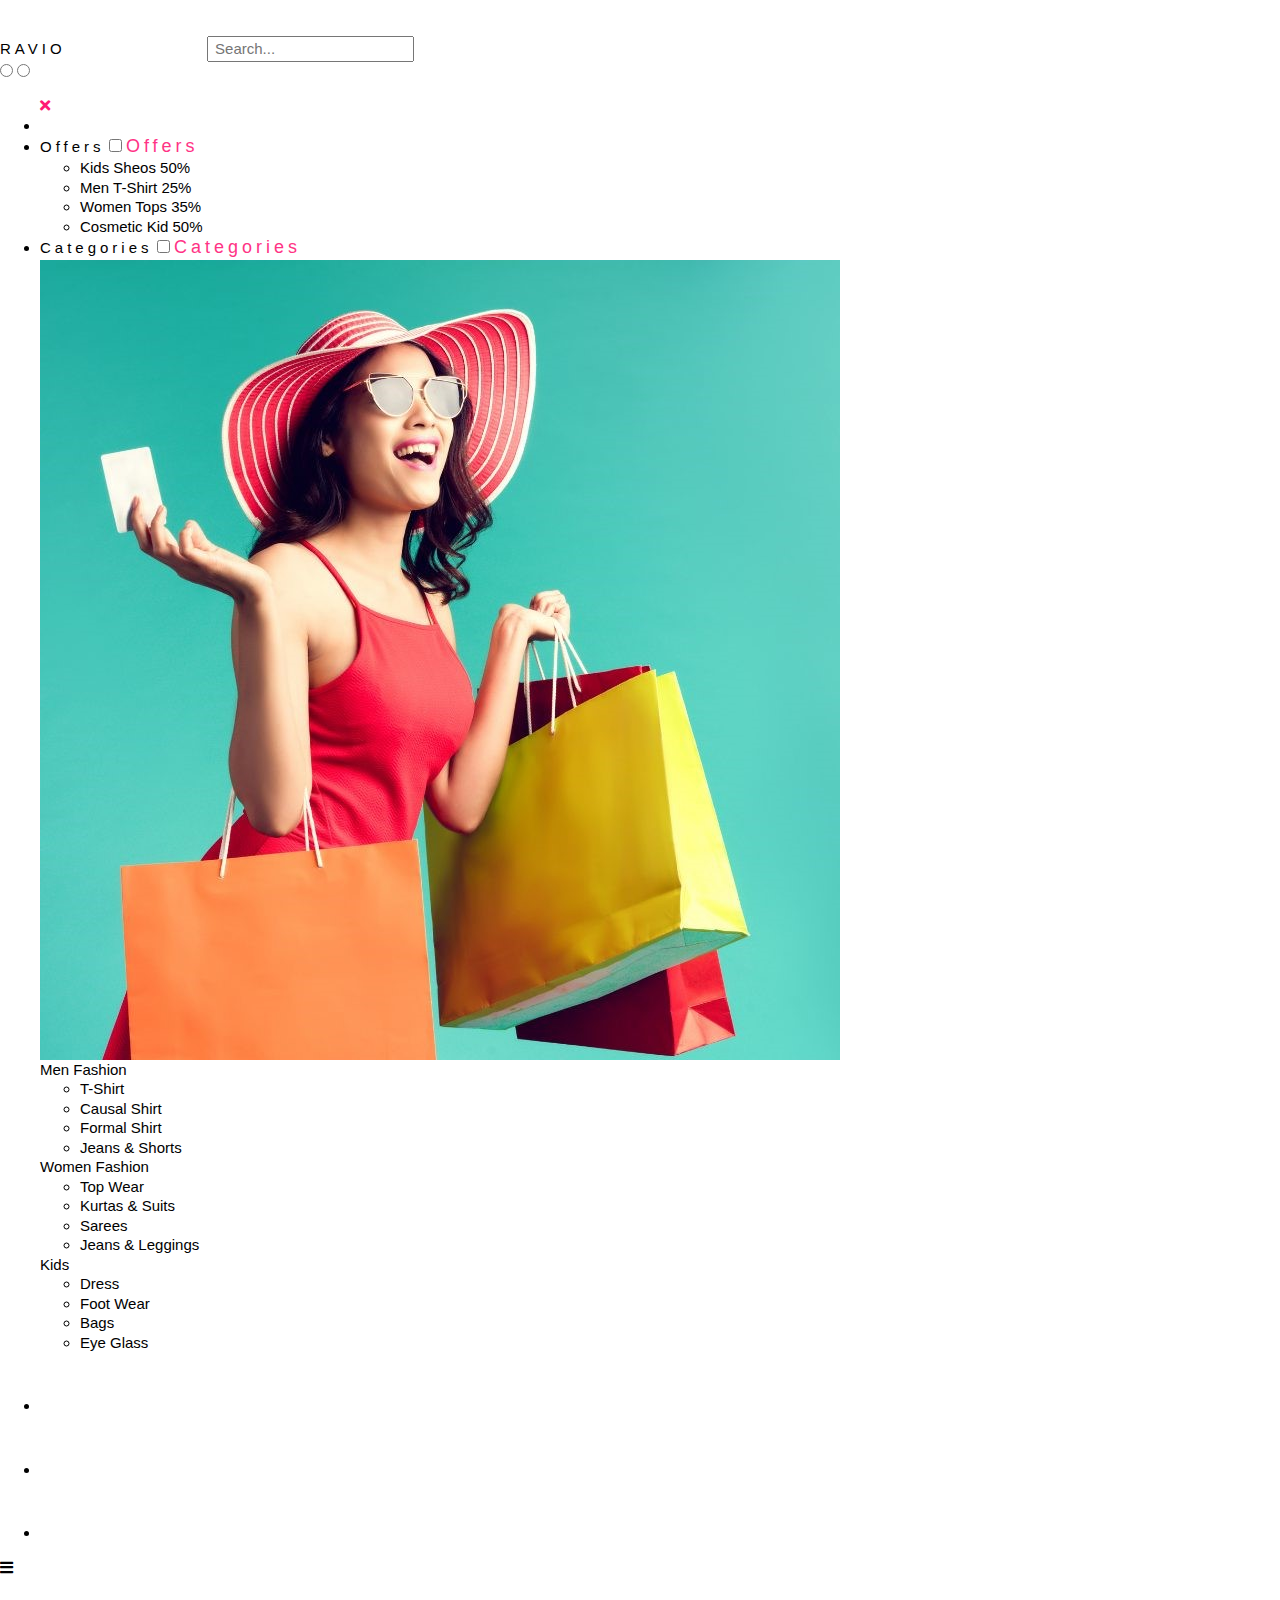
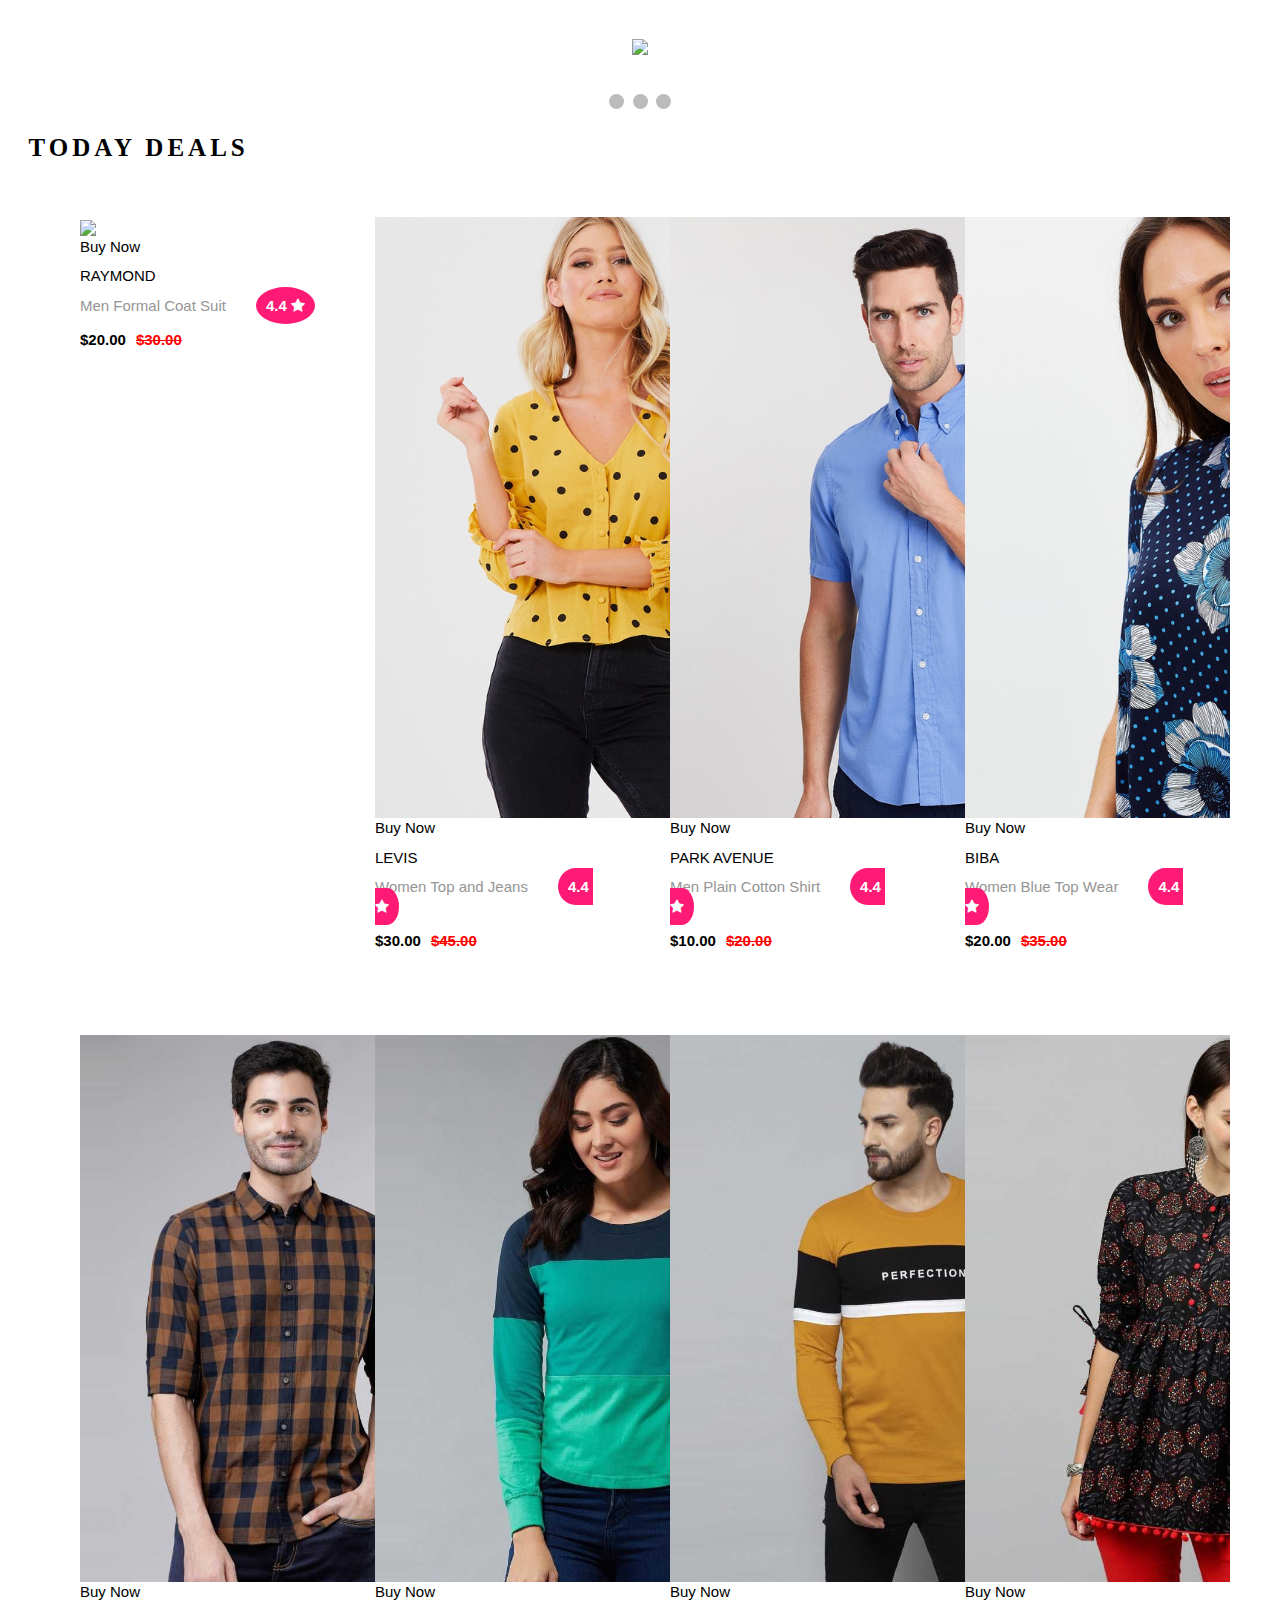
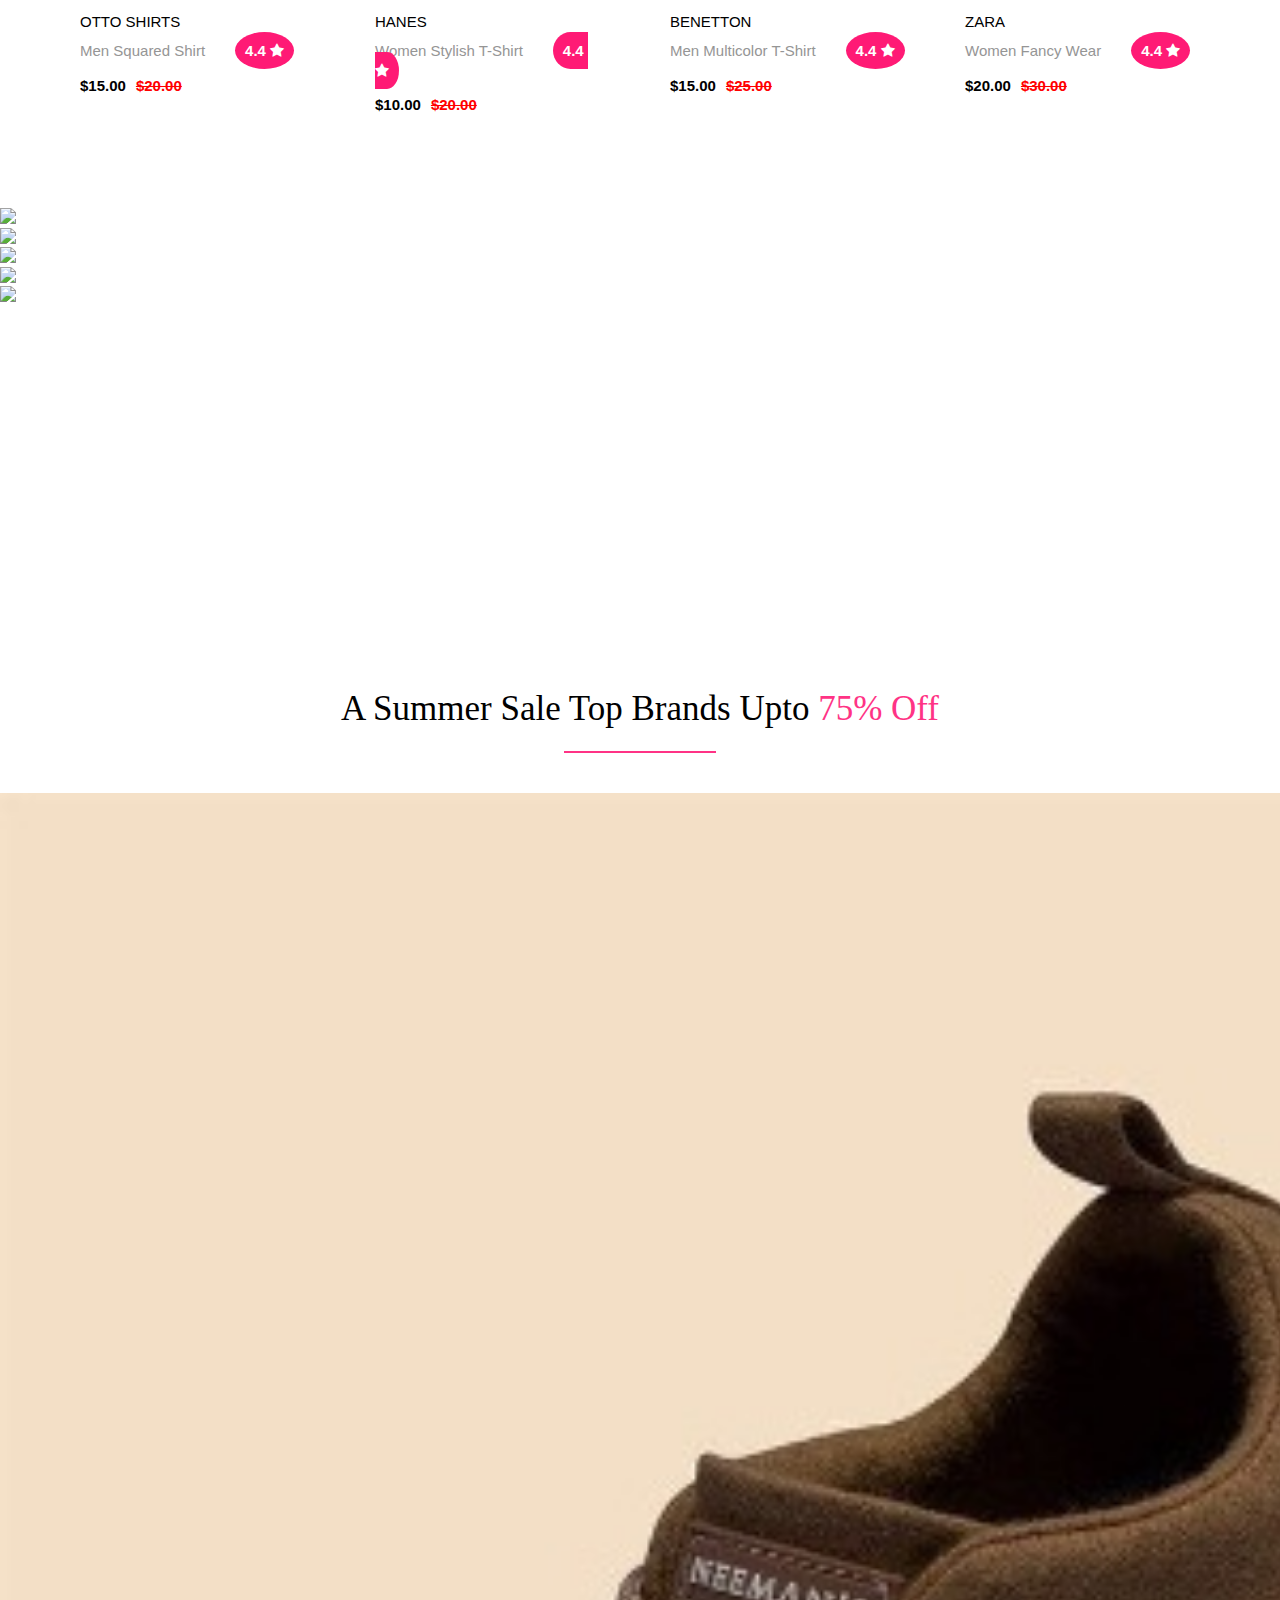
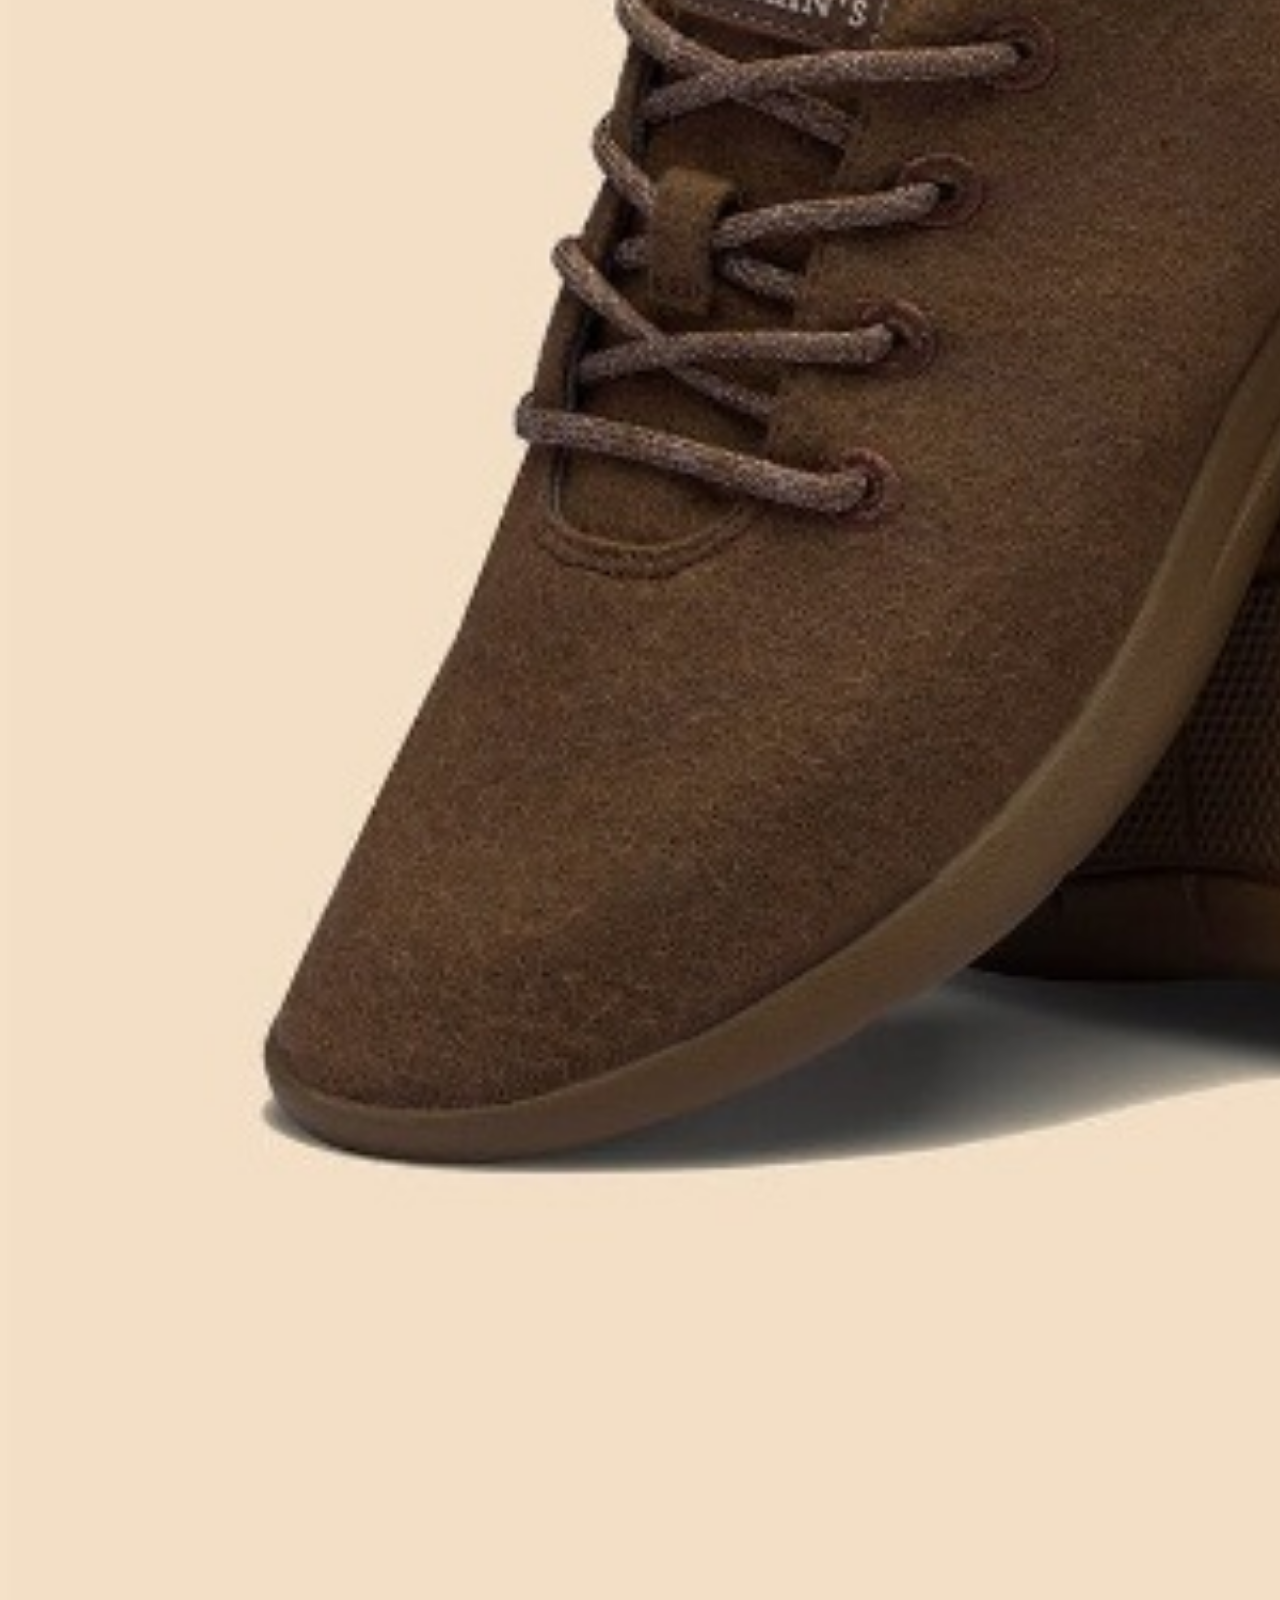
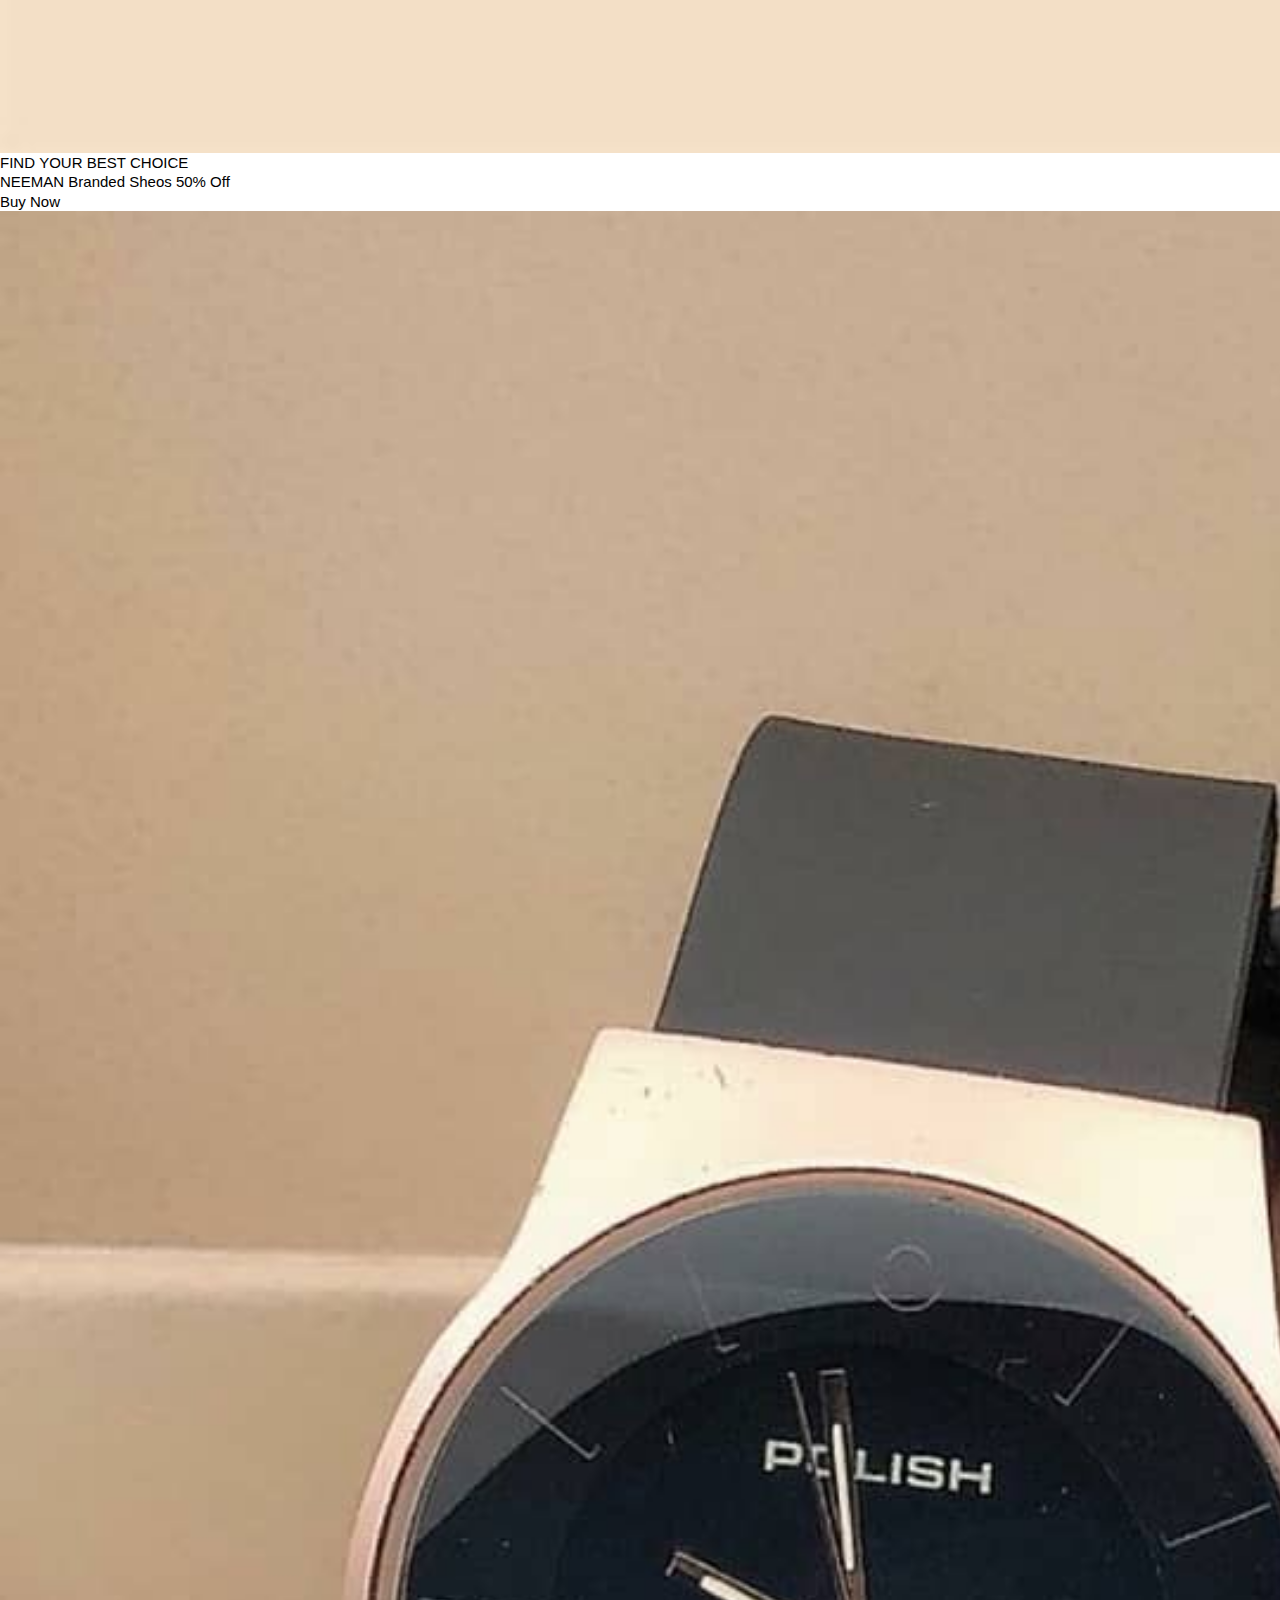
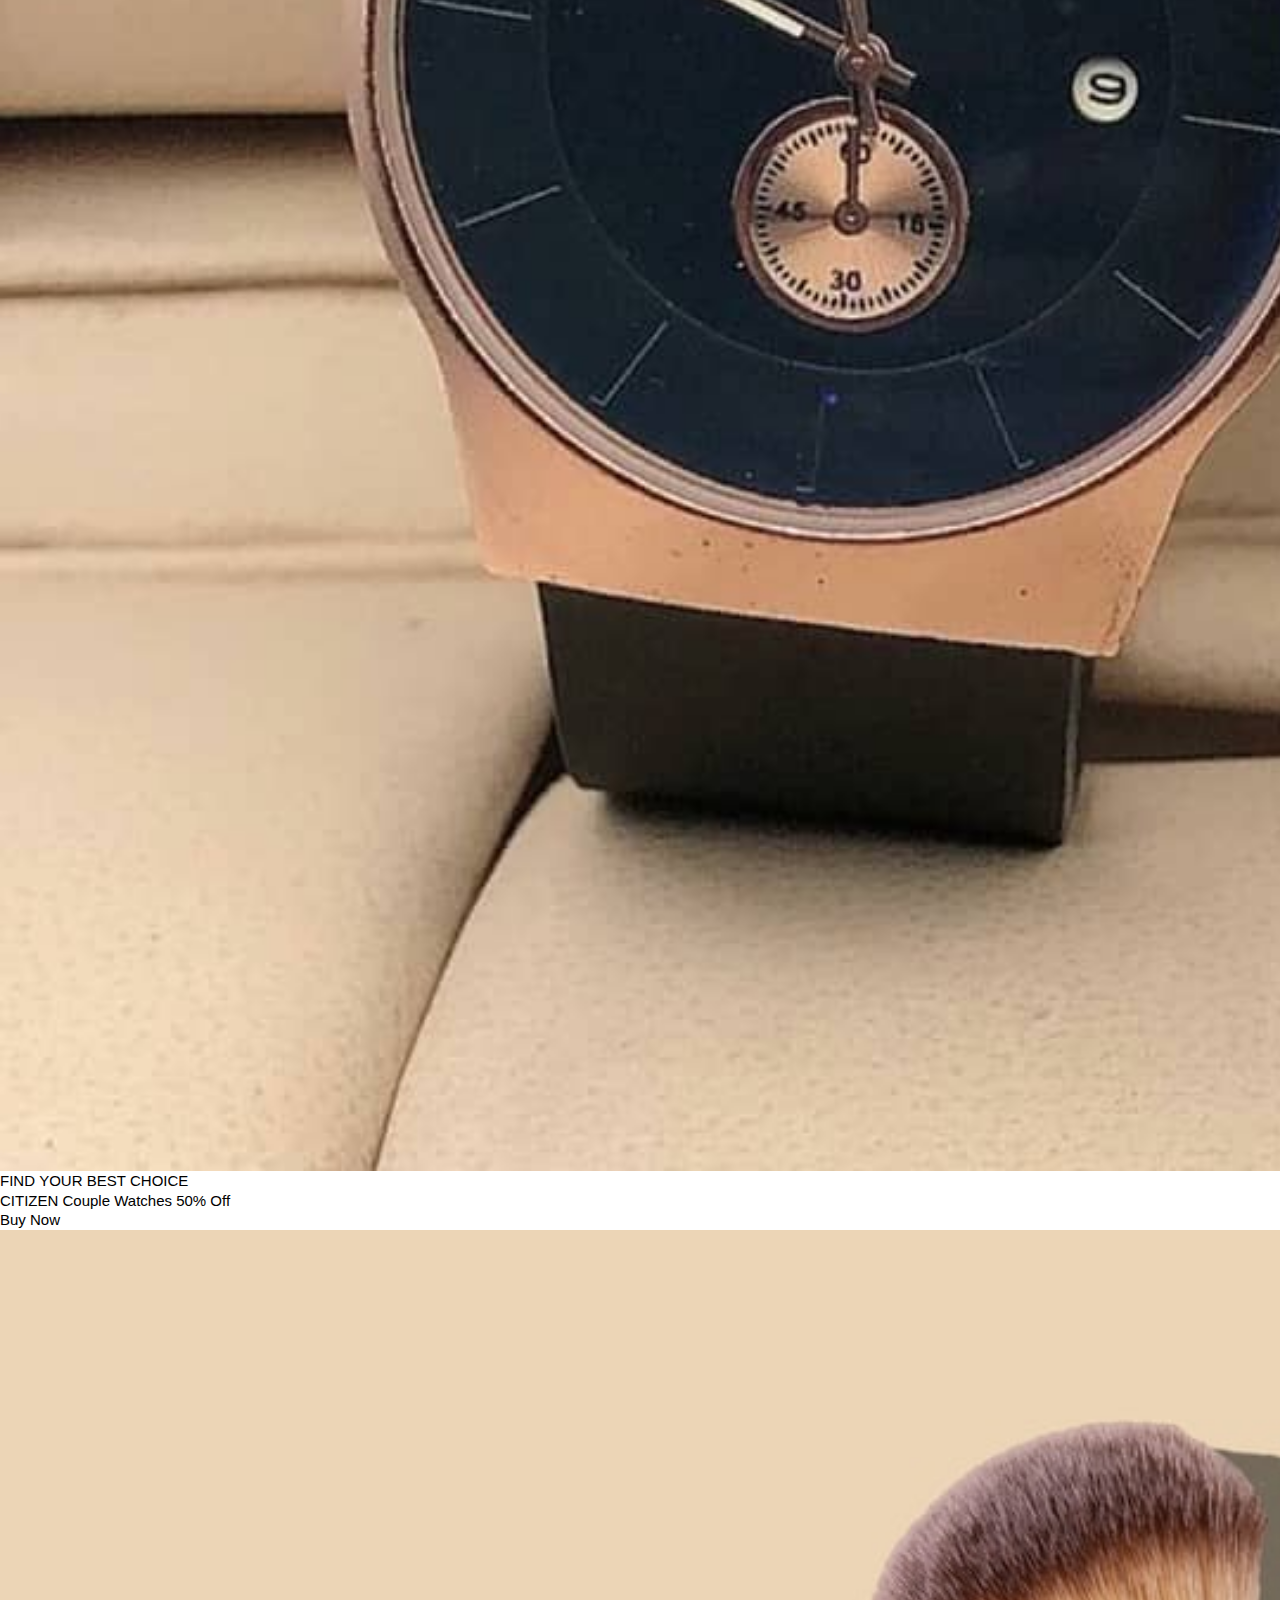
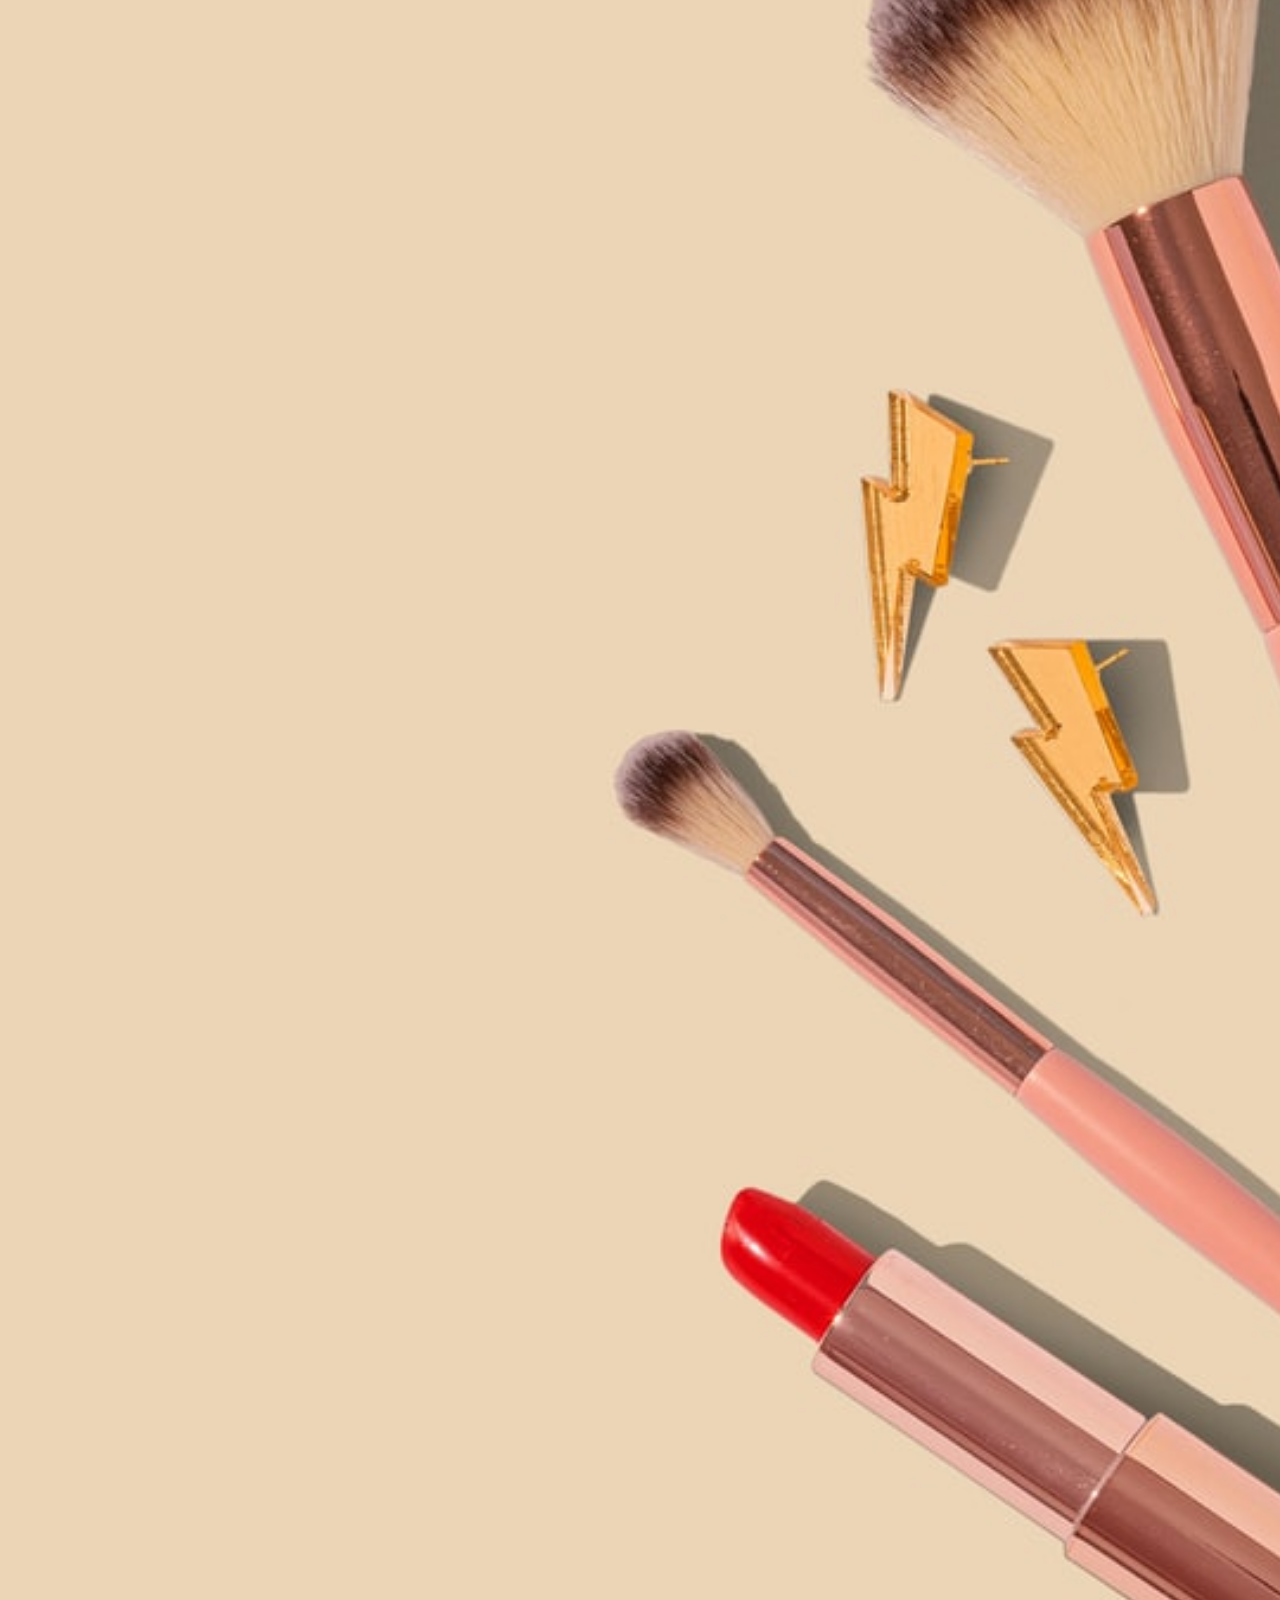
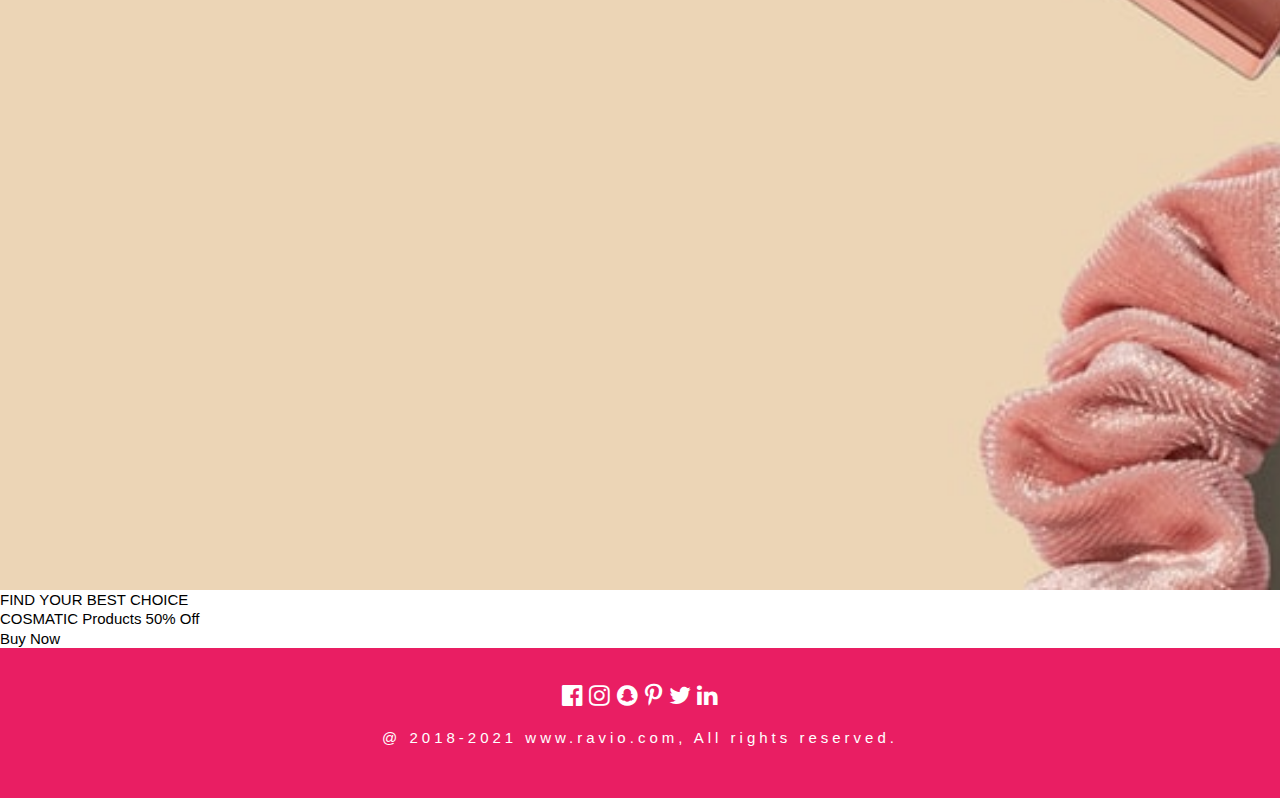
==== commit 6482b9a2: "Update index.html" ====
--- a/index.html
+++ b/index.html
@@ -16,6 +16,32 @@
 <link rel="stylesheet" type="text/css" href="trio.css">
 <link rel="stylesheet" type="text/css" href="style.css">
 <link rel="stylesheet" type="text/css" href="buy.css">
+<style>
+.margin-par{
+	margin:0% 0;
+}
+.par{
+	background: url("Images/mid3.png") repeat fixed 100%;
+}
+.par-inr{
+	padding-top: 10%;
+	padding-bottom: 10%;
+}
+@media screen and (max-width: 670px) {
+.margin-par{
+	margin:0% 0;
+}
+.par{
+	background: url("Images/mid3.png") repeat fixed 100%;
+	background-repeat: no-repeat;
+	background-size: 100%;
+}
+.par-inr{
+	padding-top: 10%;
+	padding-bottom: 10%;
+}
+}
+</style>
 
 </head>
 <body>
@@ -279,10 +305,14 @@
             </div>
             </div>
     </div>
-<br><br>
-
-
-<img src="Images/mid3.png" width="100%">
+<br>
+<div class="margin-par"></div>
+<section  class="par">
+  <div class="par-inr">
+  <br><br>
+  </div>
+</section>
+<div class="margin"></div>
 <br><br><br>
 
 <h1 class="mid-text">A Summer Sale Top Brands Upto <span class="pink">75% Off</span></h1>
--- a/style.css
+++ b/style.css
@@ -0,0 +1,163 @@
+body,h1,h2,h3,h4,h5,h6{font-family: "Raleway", sans-serif;font-size:15px;}
+
+body, html {
+  height: 100%;
+  line-height: 1.3;
+}
+
+.deals {
+font-weight:600;
+font-family:Calibri;
+color:black;
+padding:8px;
+font-size:25px;
+letter-spacing:4px;
+}
+
+
+/*SlideShow Dot*/
+
+.dot {
+  height: 15px;
+  width: 15px;
+  margin: 0 2px;
+  background-color: #bbb;
+  border-radius: 50%;
+  display: inline-block;
+  transition: background-color 0.6s ease;
+}
+
+
+/* Card Section*/
+
+* {
+  box-sizing: border-box;
+}
+
+.c-row {margin: 20px 50px;}
+
+.c-row:after {
+  content: "";
+  display: table;
+  clear: both;
+}
+
+.c-column {
+  float: left;
+  width: 25%;
+  padding: 0 5px;
+}
+
+.card {
+  padding: 25px;
+  text-align:left;
+  color:black;
+}
+.card:hover {
+  box-shadow: 0 8px 16px 0 rgba(0,0,0,0.2);
+}
+
+a:hover {
+background-color:none;
+text-decoration:none;
+}
+
+a:visited {
+text-decoration:none;
+}
+
+a:active {text-decoration:none;}
+
+a:link {text-decoration:none;}
+
+@media screen and (max-width: 600px) {
+  .c-row {margin: 0 0;}
+
+  .c-row:after {
+    content: "";
+    display: table;
+    clear: both;
+  }
+
+  .c-column {
+    float: left;
+    width: 50%;
+    padding: 0 5px;
+  }
+
+  .card {
+    padding: 15px;
+    text-align:left;
+    color:black;
+  }
+  .card:hover {
+    background-color:none;
+    box-shadow:none;
+  }
+}
+
+/*Cart Content*/
+
+.stkrate {
+color:red;
+margin-left: 10px;
+text-decoration: line-through;
+}
+
+.rev {
+  width:50px;
+  background-color:#ff1a75;
+  margin-left:30px;
+  font-weight: bold;
+  color:white;
+  padding:10px;
+  border-radius: 50%;
+}
+.rev-mem {
+  color:violet;
+  font-size: 14px;
+}
+
+@media screen and (max-width: 600px) {
+.deals {
+font-weight:600;
+font-family:Calibri;
+color:black;
+padding:8px;
+font-size:18px;
+letter-spacing:4px;
+}
+
+.rev {
+  width:40px;
+  background-color:#ff3385;
+  margin-left:60px;
+  font-weight: bold;
+  color:white;
+  padding:5px;
+  display: none;
+  border-radius: 100%;
+}
+.rev-mem {
+  color:violet;
+  font-size: 13px;
+  display: none;
+     }
+}
+
+.mid-text{
+  font-size: 35px;
+  font-family:Latha;
+  text-align: center;
+}
+
+.pink{
+  color:#ff3385;
+  font-family:Latha;
+  font-size: 35px;
+}
+hr{
+  border: 1px solid #ff3385;
+  width:150px;
+  text-align: : center;
+}
